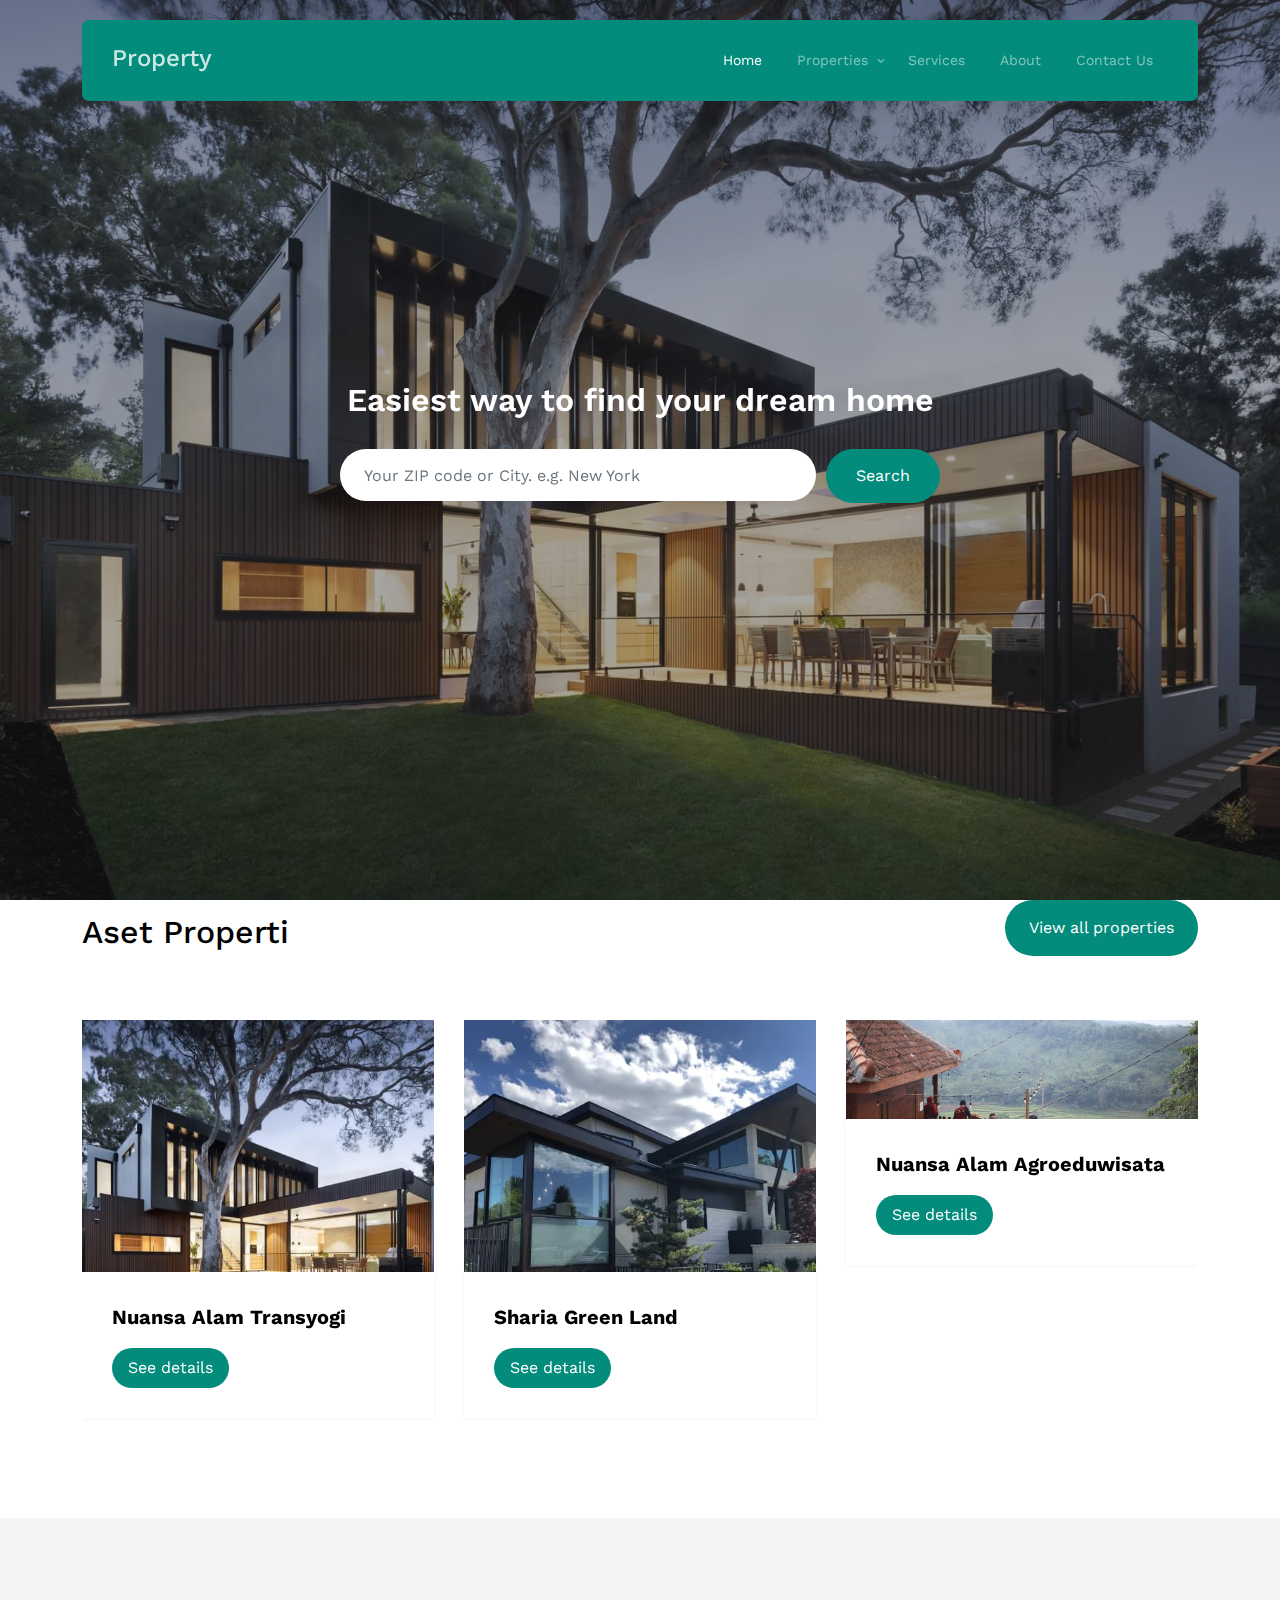
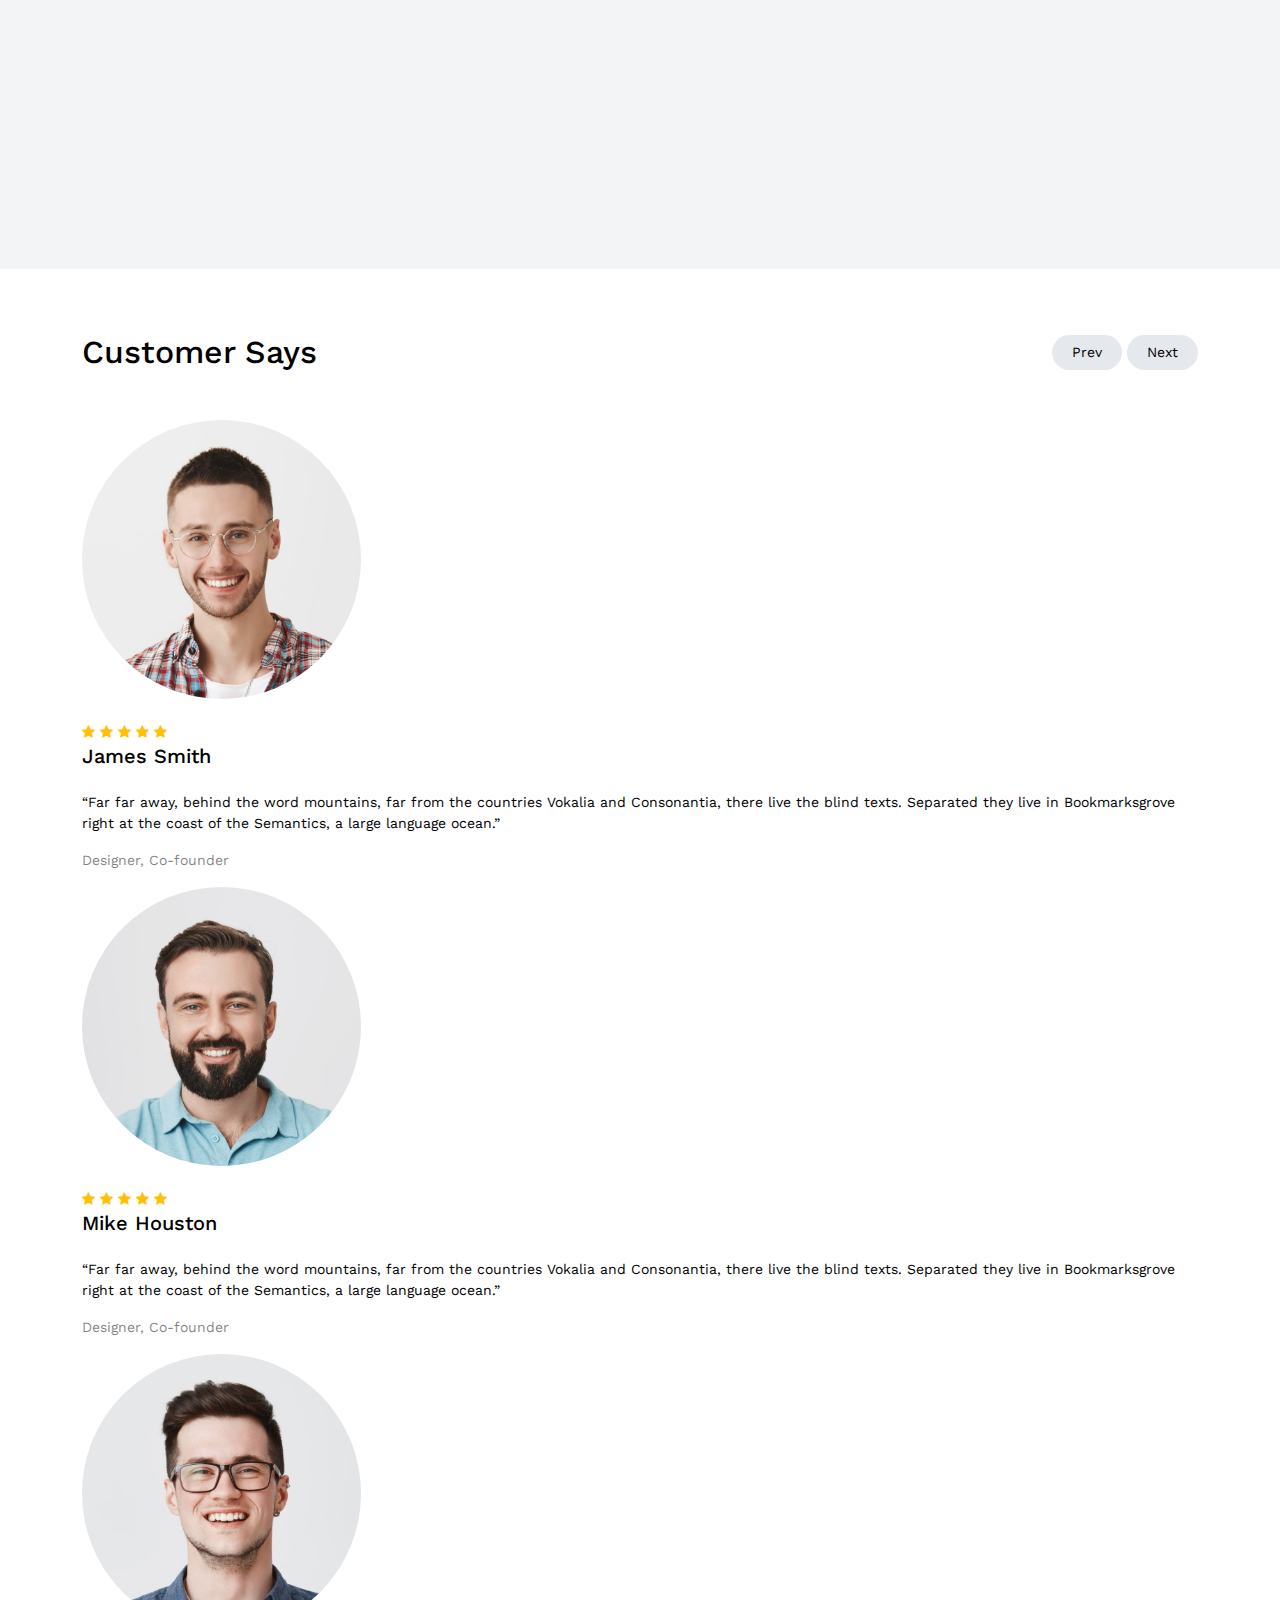
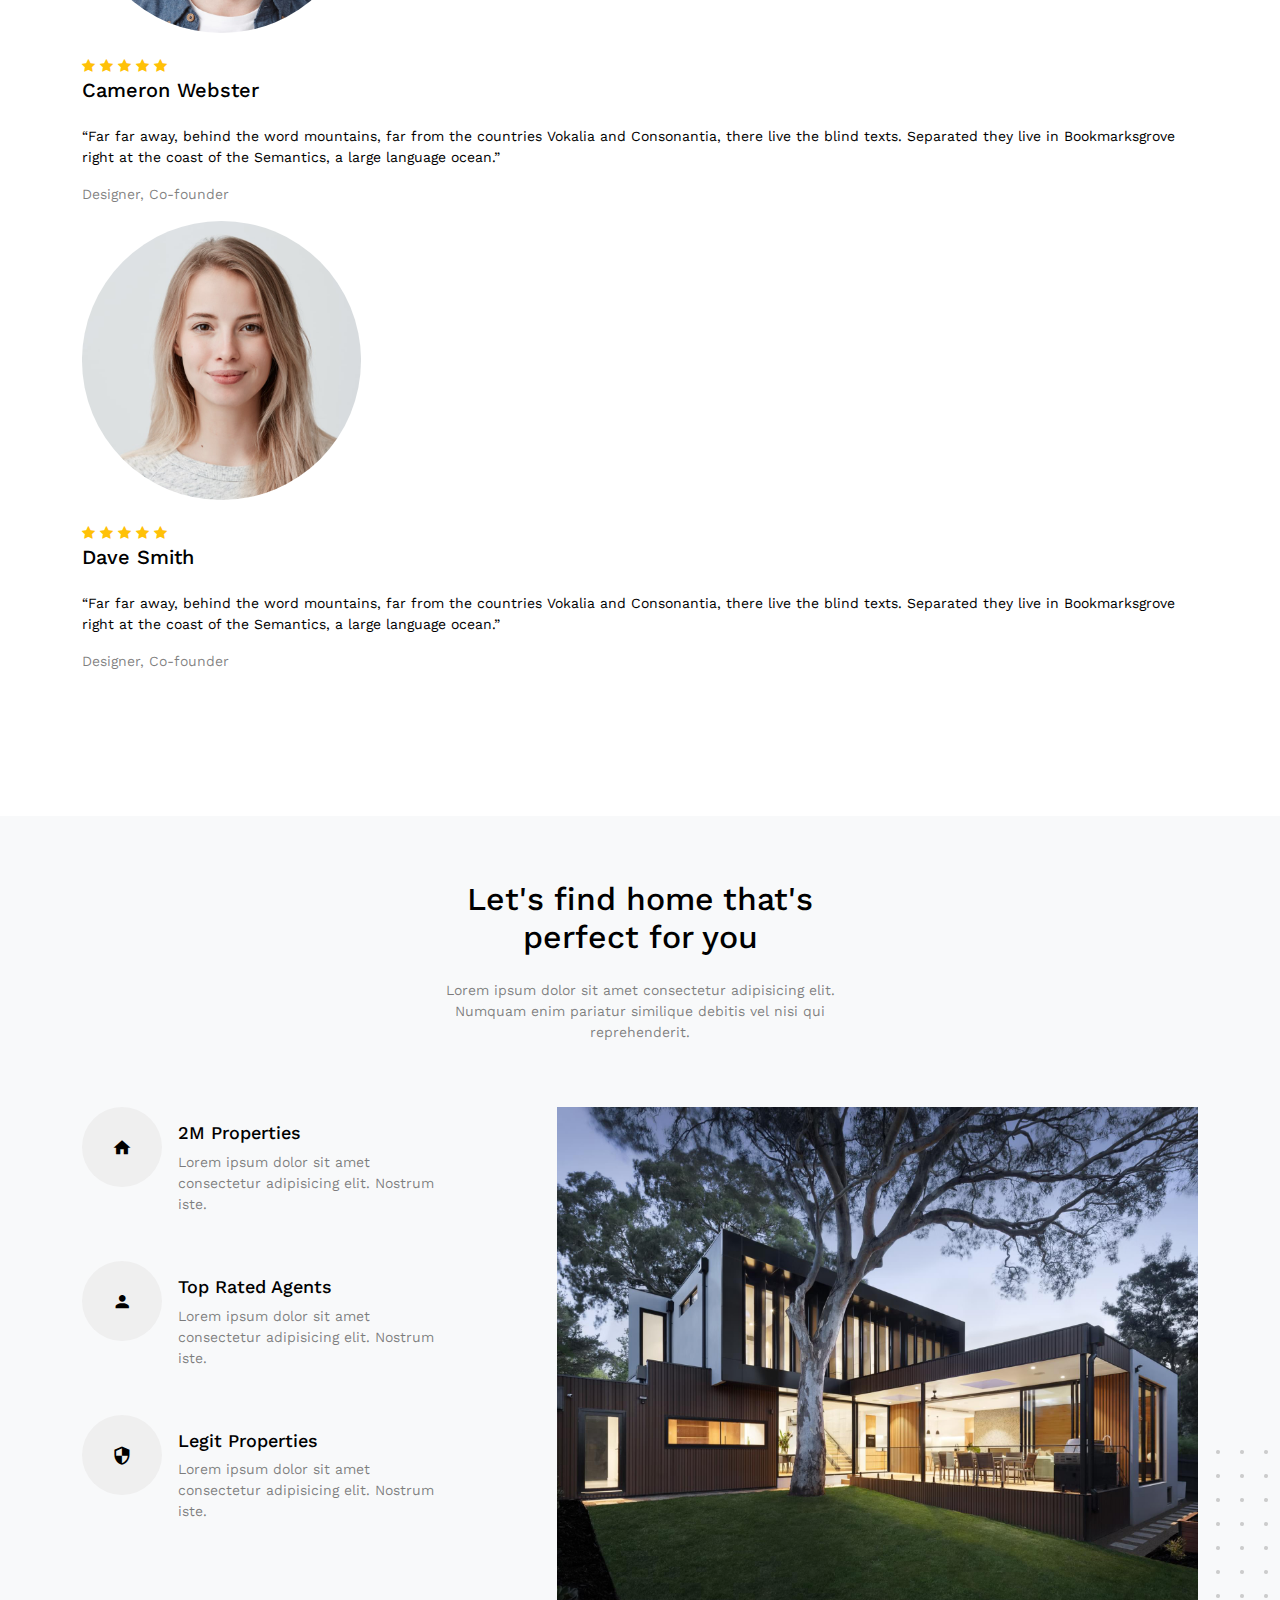
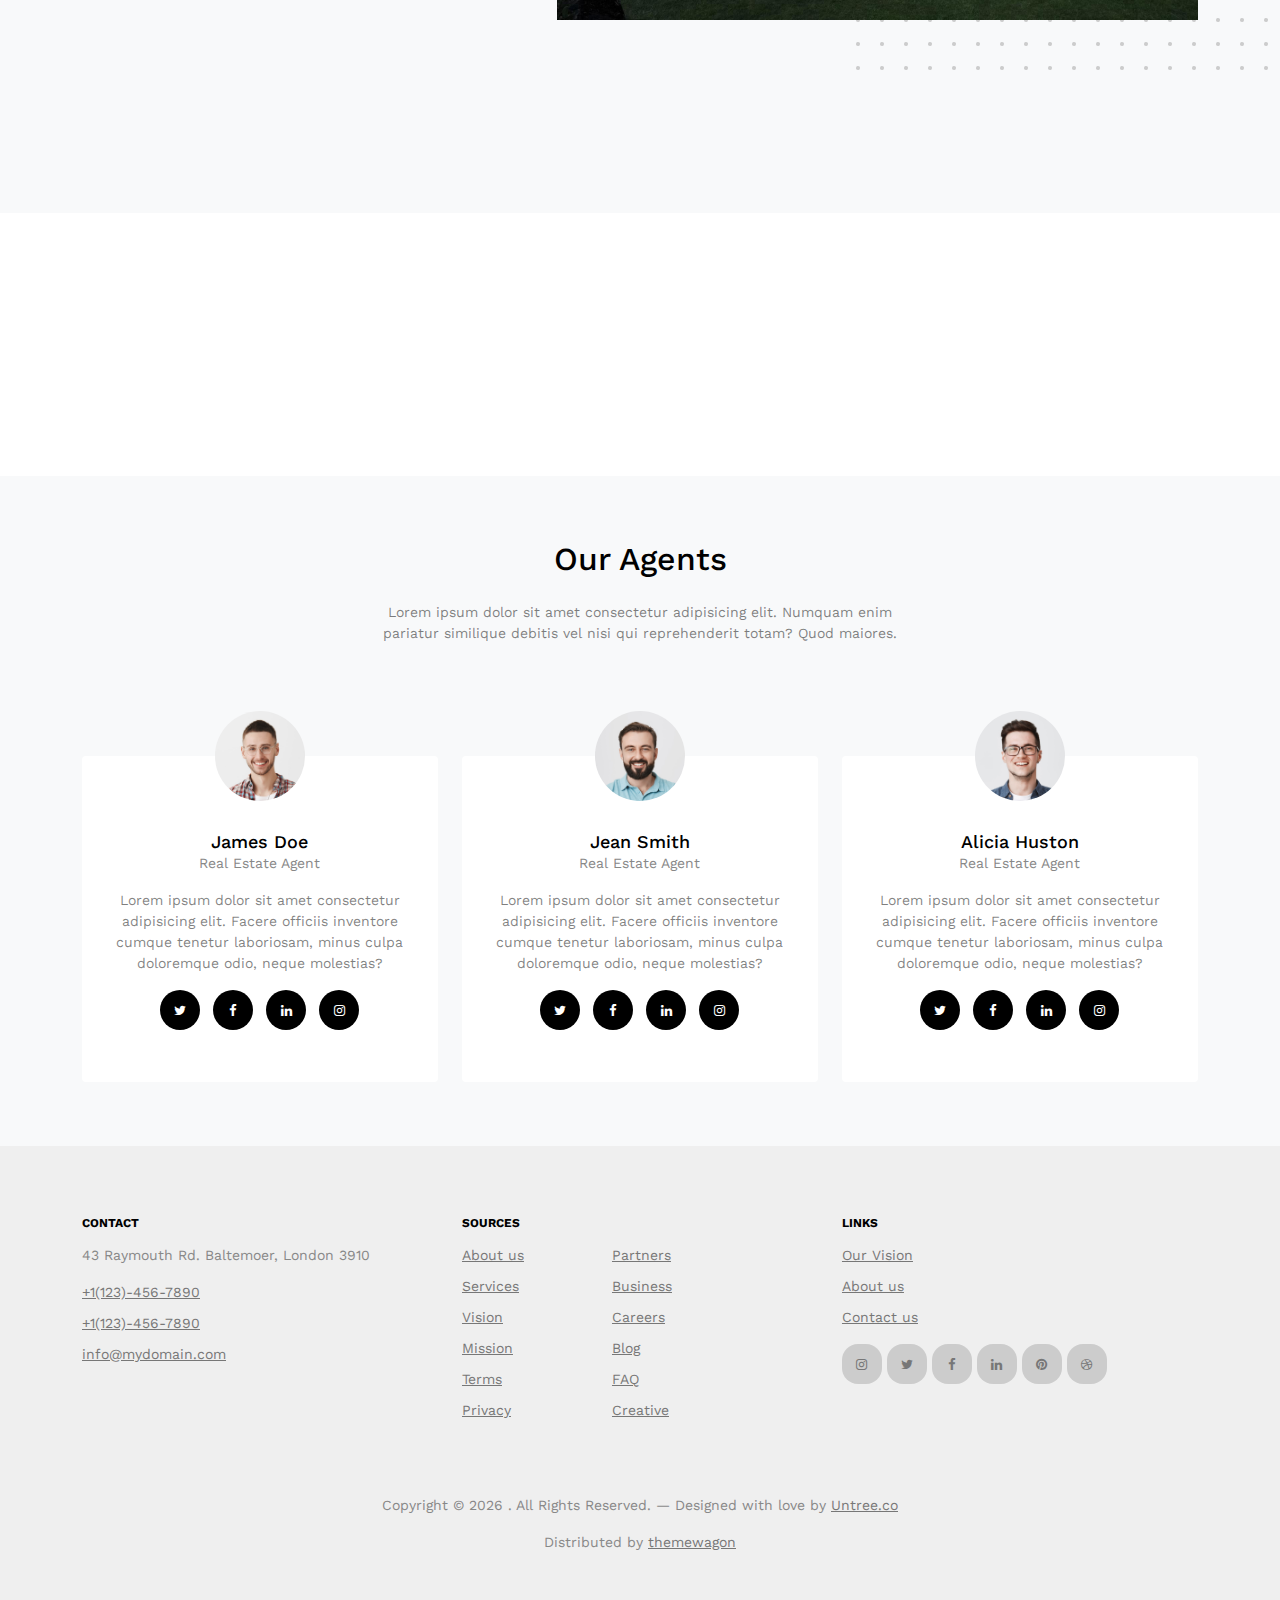
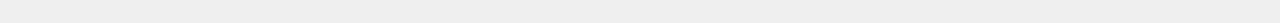
==== index.html @ cf12567d "initial commit" ====
<!-- /*
* Template Name: Property
* Template Author: Untree.co
* Template URI: https://untree.co/
* License: https://creativecommons.org/licenses/by/3.0/
*/ -->
<!DOCTYPE html>
<html lang="en">
  <head>
    <meta charset="utf-8" />
    <meta name="viewport" content="width=device-width, initial-scale=1" />
    <meta name="author" content="Untree.co" />
    <link rel="shortcut icon" href="favicon.png" />

    <meta name="description" content="" />
    <meta name="keywords" content="bootstrap, bootstrap5" />

    <link rel="preconnect" href="https://fonts.googleapis.com" />
    <link rel="preconnect" href="https://fonts.gstatic.com" crossorigin />
    <link
      href="https://fonts.googleapis.com/css2?family=Work+Sans:wght@400;500;600;700&display=swap"
      rel="stylesheet"
    />

    <link rel="stylesheet" href="fonts/icomoon/style.css" />
    <link rel="stylesheet" href="fonts/flaticon/font/flaticon.css" />

    <link rel="stylesheet" href="css/tiny-slider.css" />
    <link rel="stylesheet" href="css/aos.css" />
    <link rel="stylesheet" href="css/style.css" />

    <title>
      Property &mdash; Free Bootstrap 5 Website Template by Untree.co
    </title>
  </head>
  <body>
    <div class="site-mobile-menu site-navbar-target">
      <div class="site-mobile-menu-header">
        <div class="site-mobile-menu-close">
          <span class="icofont-close js-menu-toggle"></span>
        </div>
      </div>
      <div class="site-mobile-menu-body"></div>
    </div>

    <nav class="site-nav">
      <div class="container">
        <div class="menu-bg-wrap">
          <div class="site-navigation">
            <a href="index.html" class="logo m-0 float-start">Property</a>

            <ul
              class="js-clone-nav d-none d-lg-inline-block text-start site-menu float-end"
            >
              <li class="active"><a href="index.html">Home</a></li>
              <li class="has-children">
                <a href="properties.html">Properties</a>
                <ul class="dropdown">
                  <li><a href="#">Buy Property</a></li>
                  <li><a href="#">Sell Property</a></li>
                  <li class="has-children">
                    <a href="#">Dropdown</a>
                    <ul class="dropdown">
                      <li><a href="#">Sub Menu One</a></li>
                      <li><a href="#">Sub Menu Two</a></li>
                      <li><a href="#">Sub Menu Three</a></li>
                    </ul>
                  </li>
                </ul>
              </li>
              <li><a href="services.html">Services</a></li>
              <li><a href="about.html">About</a></li>
              <li><a href="contact.html">Contact Us</a></li>
            </ul>

            <a
              href="#"
              class="burger light me-auto float-end mt-1 site-menu-toggle js-menu-toggle d-inline-block d-lg-none"
              data-toggle="collapse"
              data-target="#main-navbar"
            >
              <span></span>
            </a>
          </div>
        </div>
      </div>
    </nav>

    <div class="hero">
      <div class="hero-slide">
        <div
          class="img overlay"
          style="background-image: url('images/hero_bg_3.jpg')"
        ></div>
        <div
          class="img overlay"
          style="background-image: url('images/hero_bg_2.jpg')"
        ></div>
        <div
          class="img overlay"
          style="background-image: url('images/hero_bg_1.jpg')"
        ></div>
      </div>

      <div class="container">
        <div class="row justify-content-center align-items-center">
          <div class="col-lg-9 text-center">
            <h1 class="heading" data-aos="fade-up">
              Easiest way to find your dream home
            </h1>
            <form
              action="#"
              class="narrow-w form-search d-flex align-items-stretch mb-3"
              data-aos="fade-up"
              data-aos-delay="200"
            >
              <input
                type="text"
                class="form-control px-4"
                placeholder="Your ZIP code or City. e.g. New York"
              />
              <button type="submit" class="btn btn-primary">Search</button>
            </form>
          </div>
        </div>
      </div>
    </div>

    <d<div class="section">
      <div class="container">
          <div class="row mb-5 align-items-center">
              <div class="col-lg-6">
                  <h2 class="font-weight-bold text-primary heading">Aset Properti</h2>
              </div>
              <div class="col-lg-6 text-lg-end">
                  <p>
                      <a href="#" target="_blank" class="btn btn-primary text-white py-3 px-4">View all properties</a>
                  </p>
              </div>
          </div>
          <div class="row">
              <div class="col-12">
                  <div class="property-slider-wrap">
                      <div class="property-slider">
                          <div class="property-item">
                              <a href="property-single.html" class="img">
                                  <img src="images/img_1.jpg" alt="Image" class="img-fluid property-img" />
                              </a>
                              <div class="property-content">
                                  <span class="city d-block mb-3">Nuansa Alam Transyogi</span>
                                  <a href="property-single.html" class="btn btn-primary py-2 px-3">See details</a>
                              </div>
                          </div>
                          <!-- .item -->
                          <div class="property-item">
                              <a href="property-single.html" class="img">
                                  <img src="images/img_2.jpg" alt="Image" class="img-fluid property-img" />
                              </a>
                              <div class="property-content">
                                  <span class="city d-block mb-3">Sharia Green Land</span>
                                  <a href="property-single.html" class="btn btn-primary py-2 px-3">See details</a>
                              </div>
                          </div>
                          <!-- .item -->
                          <div class="property-item">
                              <a href="property-single.html" class="img">
                                  <img src="images/dashboard/nuansa-alam.jpg" alt="Image" class="img-fluid property-img" />
                              </a>
                              <div class="property-content">
                                  <span class="city d-block mb-3">Nuansa Alam Agroeduwisata</span>
                                  <a href="property-single.html" class="btn btn-primary py-2 px-3">See details</a>
                              </div>
                          </div>
                          <!-- .item -->
                          <!-- <div id="property-nav" class="controls" tabindex="0" aria-label="Carousel Navigation">
                              <span class="prev" data-controls="prev" aria-controls="property" tabindex="-1">Prev</span>
                              <span class="next" data-controls="next" aria-controls="property" tabindex="-1">Next</span>
                          </div> -->
                      </div>
                  </div>
              </div>
          </div>
      </div>
  </div>

    <section class="features-1">
      <div class="container">
        <div class="row">
          <div class="col-6 col-lg-3" data-aos="fade-up" data-aos-delay="300">
            <div class="box-feature">
              <span class="flaticon-house"></span>
              <h3 class="mb-3">Our Properties</h3>
              <p>
                Lorem ipsum dolor sit amet, consectetur adipisicing elit.
                Voluptates, accusamus.
              </p>
              <p><a href="#" class="learn-more">Learn More</a></p>
            </div>
          </div>
          <div class="col-6 col-lg-3" data-aos="fade-up" data-aos-delay="500">
            <div class="box-feature">
              <span class="flaticon-building"></span>
              <h3 class="mb-3">Property for Sale</h3>
              <p>
                Lorem ipsum dolor sit amet, consectetur adipisicing elit.
                Voluptates, accusamus.
              </p>
              <p><a href="#" class="learn-more">Learn More</a></p>
            </div>
          </div>
          <div class="col-6 col-lg-3" data-aos="fade-up" data-aos-delay="400">
            <div class="box-feature">
              <span class="flaticon-house-3"></span>
              <h3 class="mb-3">Real Estate Agent</h3>
              <p>
                Lorem ipsum dolor sit amet, consectetur adipisicing elit.
                Voluptates, accusamus.
              </p>
              <p><a href="#" class="learn-more">Learn More</a></p>
            </div>
          </div>
          <div class="col-6 col-lg-3" data-aos="fade-up" data-aos-delay="600">
            <div class="box-feature">
              <span class="flaticon-house-1"></span>
              <h3 class="mb-3">House for Sale</h3>
              <p>
                Lorem ipsum dolor sit amet, consectetur adipisicing elit.
                Voluptates, accusamus.
              </p>
              <p><a href="#" class="learn-more">Learn More</a></p>
            </div>
          </div>
        </div>
      </div>
    </section>

    <div class="section sec-testimonials">
      <div class="container">
        <div class="row mb-5 align-items-center">
          <div class="col-md-6">
            <h2 class="font-weight-bold heading text-primary mb-4 mb-md-0">
              Customer Says
            </h2>
          </div>
          <div class="col-md-6 text-md-end">
            <div id="testimonial-nav">
              <span class="prev" data-controls="prev">Prev</span>

              <span class="next" data-controls="next">Next</span>
            </div>
          </div>
        </div>

        <div class="row">
          <div class="col-lg-4"></div>
        </div>
        <div class="testimonial-slider-wrap">
          <div class="testimonial-slider">
            <div class="item">
              <div class="testimonial">
                <img
                  src="images/person_1-min.jpg"
                  alt="Image"
                  class="img-fluid rounded-circle w-25 mb-4"
                />
                <div class="rate">
                  <span class="icon-star text-warning"></span>
                  <span class="icon-star text-warning"></span>
                  <span class="icon-star text-warning"></span>
                  <span class="icon-star text-warning"></span>
                  <span class="icon-star text-warning"></span>
                </div>
                <h3 class="h5 text-primary mb-4">James Smith</h3>
                <blockquote>
                  <p>
                    &ldquo;Far far away, behind the word mountains, far from the
                    countries Vokalia and Consonantia, there live the blind
                    texts. Separated they live in Bookmarksgrove right at the
                    coast of the Semantics, a large language ocean.&rdquo;
                  </p>
                </blockquote>
                <p class="text-black-50">Designer, Co-founder</p>
              </div>
            </div>

            <div class="item">
              <div class="testimonial">
                <img
                  src="images/person_2-min.jpg"
                  alt="Image"
                  class="img-fluid rounded-circle w-25 mb-4"
                />
                <div class="rate">
                  <span class="icon-star text-warning"></span>
                  <span class="icon-star text-warning"></span>
                  <span class="icon-star text-warning"></span>
                  <span class="icon-star text-warning"></span>
                  <span class="icon-star text-warning"></span>
                </div>
                <h3 class="h5 text-primary mb-4">Mike Houston</h3>
                <blockquote>
                  <p>
                    &ldquo;Far far away, behind the word mountains, far from the
                    countries Vokalia and Consonantia, there live the blind
                    texts. Separated they live in Bookmarksgrove right at the
                    coast of the Semantics, a large language ocean.&rdquo;
                  </p>
                </blockquote>
                <p class="text-black-50">Designer, Co-founder</p>
              </div>
            </div>

            <div class="item">
              <div class="testimonial">
                <img
                  src="images/person_3-min.jpg"
                  alt="Image"
                  class="img-fluid rounded-circle w-25 mb-4"
                />
                <div class="rate">
                  <span class="icon-star text-warning"></span>
                  <span class="icon-star text-warning"></span>
                  <span class="icon-star text-warning"></span>
                  <span class="icon-star text-warning"></span>
                  <span class="icon-star text-warning"></span>
                </div>
                <h3 class="h5 text-primary mb-4">Cameron Webster</h3>
                <blockquote>
                  <p>
                    &ldquo;Far far away, behind the word mountains, far from the
                    countries Vokalia and Consonantia, there live the blind
                    texts. Separated they live in Bookmarksgrove right at the
                    coast of the Semantics, a large language ocean.&rdquo;
                  </p>
                </blockquote>
                <p class="text-black-50">Designer, Co-founder</p>
              </div>
            </div>

            <div class="item">
              <div class="testimonial">
                <img
                  src="images/person_4-min.jpg"
                  alt="Image"
                  class="img-fluid rounded-circle w-25 mb-4"
                />
                <div class="rate">
                  <span class="icon-star text-warning"></span>
                  <span class="icon-star text-warning"></span>
                  <span class="icon-star text-warning"></span>
                  <span class="icon-star text-warning"></span>
                  <span class="icon-star text-warning"></span>
                </div>
                <h3 class="h5 text-primary mb-4">Dave Smith</h3>
                <blockquote>
                  <p>
                    &ldquo;Far far away, behind the word mountains, far from the
                    countries Vokalia and Consonantia, there live the blind
                    texts. Separated they live in Bookmarksgrove right at the
                    coast of the Semantics, a large language ocean.&rdquo;
                  </p>
                </blockquote>
                <p class="text-black-50">Designer, Co-founder</p>
              </div>
            </div>
          </div>
        </div>
      </div>
    </div>

    <div class="section section-4 bg-light">
      <div class="container">
        <div class="row justify-content-center text-center mb-5">
          <div class="col-lg-5">
            <h2 class="font-weight-bold heading text-primary mb-4">
              Let's find home that's perfect for you
            </h2>
            <p class="text-black-50">
              Lorem ipsum dolor sit amet consectetur adipisicing elit. Numquam
              enim pariatur similique debitis vel nisi qui reprehenderit.
            </p>
          </div>
        </div>
        <div class="row justify-content-between mb-5">
          <div class="col-lg-7 mb-5 mb-lg-0 order-lg-2">
            <div class="img-about dots">
              <img src="images/hero_bg_3.jpg" alt="Image" class="img-fluid" />
            </div>
          </div>
          <div class="col-lg-4">
            <div class="d-flex feature-h">
              <span class="wrap-icon me-3">
                <span class="icon-home2"></span>
              </span>
              <div class="feature-text">
                <h3 class="heading">2M Properties</h3>
                <p class="text-black-50">
                  Lorem ipsum dolor sit amet consectetur adipisicing elit.
                  Nostrum iste.
                </p>
              </div>
            </div>

            <div class="d-flex feature-h">
              <span class="wrap-icon me-3">
                <span class="icon-person"></span>
              </span>
              <div class="feature-text">
                <h3 class="heading">Top Rated Agents</h3>
                <p class="text-black-50">
                  Lorem ipsum dolor sit amet consectetur adipisicing elit.
                  Nostrum iste.
                </p>
              </div>
            </div>

            <div class="d-flex feature-h">
              <span class="wrap-icon me-3">
                <span class="icon-security"></span>
              </span>
              <div class="feature-text">
                <h3 class="heading">Legit Properties</h3>
                <p class="text-black-50">
                  Lorem ipsum dolor sit amet consectetur adipisicing elit.
                  Nostrum iste.
                </p>
              </div>
            </div>
          </div>
        </div>
        <div class="row section-counter mt-5">
          <div
            class="col-6 col-sm-6 col-md-6 col-lg-3"
            data-aos="fade-up"
            data-aos-delay="300"
          >
            <div class="counter-wrap mb-5 mb-lg-0">
              <span class="number"
                ><span class="countup text-primary">3298</span></span
              >
              <span class="caption text-black-50"># of Buy Properties</span>
            </div>
          </div>
          <div
            class="col-6 col-sm-6 col-md-6 col-lg-3"
            data-aos="fade-up"
            data-aos-delay="400"
          >
            <div class="counter-wrap mb-5 mb-lg-0">
              <span class="number"
                ><span class="countup text-primary">2181</span></span
              >
              <span class="caption text-black-50"># of Sell Properties</span>
            </div>
          </div>
          <div
            class="col-6 col-sm-6 col-md-6 col-lg-3"
            data-aos="fade-up"
            data-aos-delay="500"
          >
            <div class="counter-wrap mb-5 mb-lg-0">
              <span class="number"
                ><span class="countup text-primary">9316</span></span
              >
              <span class="caption text-black-50"># of All Properties</span>
            </div>
          </div>
          <div
            class="col-6 col-sm-6 col-md-6 col-lg-3"
            data-aos="fade-up"
            data-aos-delay="600"
          >
            <div class="counter-wrap mb-5 mb-lg-0">
              <span class="number"
                ><span class="countup text-primary">7191</span></span
              >
              <span class="caption text-black-50"># of Agents</span>
            </div>
          </div>
        </div>
      </div>
    </div>

    <div class="section">
      <div class="row justify-content-center footer-cta" data-aos="fade-up">
        <div class="col-lg-7 mx-auto text-center">
          <h2 class="mb-4">Be a part of our growing real state agents</h2>
          <p>
            <a
              href="#"
              target="_blank"
              class="btn btn-primary text-white py-3 px-4"
              >Apply for Real Estate agent</a
            >
          </p>
        </div>
        <!-- /.col-lg-7 -->
      </div>
      <!-- /.row -->
    </div>

    <div class="section section-5 bg-light">
      <div class="container">
        <div class="row justify-content-center text-center mb-5">
          <div class="col-lg-6 mb-5">
            <h2 class="font-weight-bold heading text-primary mb-4">
              Our Agents
            </h2>
            <p class="text-black-50">
              Lorem ipsum dolor sit amet consectetur adipisicing elit. Numquam
              enim pariatur similique debitis vel nisi qui reprehenderit totam?
              Quod maiores.
            </p>
          </div>
        </div>
        <div class="row">
          <div class="col-sm-6 col-md-6 col-lg-4 mb-5 mb-lg-0">
            <div class="h-100 person">
              <img
                src="images/person_1-min.jpg"
                alt="Image"
                class="img-fluid"
              />

              <div class="person-contents">
                <h2 class="mb-0"><a href="#">James Doe</a></h2>
                <span class="meta d-block mb-3">Real Estate Agent</span>
                <p>
                  Lorem ipsum dolor sit amet consectetur adipisicing elit.
                  Facere officiis inventore cumque tenetur laboriosam, minus
                  culpa doloremque odio, neque molestias?
                </p>

                <ul class="social list-unstyled list-inline dark-hover">
                  <li class="list-inline-item">
                    <a href="#"><span class="icon-twitter"></span></a>
                  </li>
                  <li class="list-inline-item">
                    <a href="#"><span class="icon-facebook"></span></a>
                  </li>
                  <li class="list-inline-item">
                    <a href="#"><span class="icon-linkedin"></span></a>
                  </li>
                  <li class="list-inline-item">
                    <a href="#"><span class="icon-instagram"></span></a>
                  </li>
                </ul>
              </div>
            </div>
          </div>
          <div class="col-sm-6 col-md-6 col-lg-4 mb-5 mb-lg-0">
            <div class="h-100 person">
              <img
                src="images/person_2-min.jpg"
                alt="Image"
                class="img-fluid"
              />

              <div class="person-contents">
                <h2 class="mb-0"><a href="#">Jean Smith</a></h2>
                <span class="meta d-block mb-3">Real Estate Agent</span>
                <p>
                  Lorem ipsum dolor sit amet consectetur adipisicing elit.
                  Facere officiis inventore cumque tenetur laboriosam, minus
                  culpa doloremque odio, neque molestias?
                </p>

                <ul class="social list-unstyled list-inline dark-hover">
                  <li class="list-inline-item">
                    <a href="#"><span class="icon-twitter"></span></a>
                  </li>
                  <li class="list-inline-item">
                    <a href="#"><span class="icon-facebook"></span></a>
                  </li>
                  <li class="list-inline-item">
                    <a href="#"><span class="icon-linkedin"></span></a>
                  </li>
                  <li class="list-inline-item">
                    <a href="#"><span class="icon-instagram"></span></a>
                  </li>
                </ul>
              </div>
            </div>
          </div>
          <div class="col-sm-6 col-md-6 col-lg-4 mb-5 mb-lg-0">
            <div class="h-100 person">
              <img
                src="images/person_3-min.jpg"
                alt="Image"
                class="img-fluid"
              />

              <div class="person-contents">
                <h2 class="mb-0"><a href="#">Alicia Huston</a></h2>
                <span class="meta d-block mb-3">Real Estate Agent</span>
                <p>
                  Lorem ipsum dolor sit amet consectetur adipisicing elit.
                  Facere officiis inventore cumque tenetur laboriosam, minus
                  culpa doloremque odio, neque molestias?
                </p>

                <ul class="social list-unstyled list-inline dark-hover">
                  <li class="list-inline-item">
                    <a href="#"><span class="icon-twitter"></span></a>
                  </li>
                  <li class="list-inline-item">
                    <a href="#"><span class="icon-facebook"></span></a>
                  </li>
                  <li class="list-inline-item">
                    <a href="#"><span class="icon-linkedin"></span></a>
                  </li>
                  <li class="list-inline-item">
                    <a href="#"><span class="icon-instagram"></span></a>
                  </li>
                </ul>
              </div>
            </div>
          </div>
        </div>
      </div>
    </div>

    <div class="site-footer">
      <div class="container">
        <div class="row">
          <div class="col-lg-4">
            <div class="widget">
              <h3>Contact</h3>
              <address>43 Raymouth Rd. Baltemoer, London 3910</address>
              <ul class="list-unstyled links">
                <li><a href="tel://11234567890">+1(123)-456-7890</a></li>
                <li><a href="tel://11234567890">+1(123)-456-7890</a></li>
                <li>
                  <a href="mailto:info@mydomain.com">info@mydomain.com</a>
                </li>
              </ul>
            </div>
            <!-- /.widget -->
          </div>
          <!-- /.col-lg-4 -->
          <div class="col-lg-4">
            <div class="widget">
              <h3>Sources</h3>
              <ul class="list-unstyled float-start links">
                <li><a href="#">About us</a></li>
                <li><a href="#">Services</a></li>
                <li><a href="#">Vision</a></li>
                <li><a href="#">Mission</a></li>
                <li><a href="#">Terms</a></li>
                <li><a href="#">Privacy</a></li>
              </ul>
              <ul class="list-unstyled float-start links">
                <li><a href="#">Partners</a></li>
                <li><a href="#">Business</a></li>
                <li><a href="#">Careers</a></li>
                <li><a href="#">Blog</a></li>
                <li><a href="#">FAQ</a></li>
                <li><a href="#">Creative</a></li>
              </ul>
            </div>
            <!-- /.widget -->
          </div>
          <!-- /.col-lg-4 -->
          <div class="col-lg-4">
            <div class="widget">
              <h3>Links</h3>
              <ul class="list-unstyled links">
                <li><a href="#">Our Vision</a></li>
                <li><a href="#">About us</a></li>
                <li><a href="#">Contact us</a></li>
              </ul>

              <ul class="list-unstyled social">
                <li>
                  <a href="#"><span class="icon-instagram"></span></a>
                </li>
                <li>
                  <a href="#"><span class="icon-twitter"></span></a>
                </li>
                <li>
                  <a href="#"><span class="icon-facebook"></span></a>
                </li>
                <li>
                  <a href="#"><span class="icon-linkedin"></span></a>
                </li>
                <li>
                  <a href="#"><span class="icon-pinterest"></span></a>
                </li>
                <li>
                  <a href="#"><span class="icon-dribbble"></span></a>
                </li>
              </ul>
            </div>
            <!-- /.widget -->
          </div>
          <!-- /.col-lg-4 -->
        </div>
        <!-- /.row -->

        <div class="row mt-5">
          <div class="col-12 text-center">
            <!-- 
              **==========
              NOTE: 
              Please don't remove this copyright link unless you buy the license here https://untree.co/license/  
              **==========
            -->

            <p>
              Copyright &copy;
              <script>
                document.write(new Date().getFullYear());
              </script>
              . All Rights Reserved. &mdash; Designed with love by
              <a href="https://untree.co">Untree.co</a>
              <!-- License information: https://untree.co/license/ -->
            </p>
            <div>
              Distributed by
              <a href="https://themewagon.com/" target="_blank">themewagon</a>
            </div>
          </div>
        </div>
      </div>
      <!-- /.container -->
    </div>
    <!-- /.site-footer -->

    <!-- Preloader -->
    <div id="overlayer"></div>
    <div class="loader">
      <div class="spinner-border" role="status">
        <span class="visually-hidden">Loading...</span>
      </div>
    </div>

    <script src="js/bootstrap.bundle.min.js"></script>
    <script src="js/tiny-slider.js"></script>
    <script src="js/aos.js"></script>
    <script src="js/navbar.js"></script>
    <script src="js/counter.js"></script>
    <script src="js/custom.js"></script>
  </body>
</html>
---- fonts/icomoon/style.css ----
@font-face {
  font-family: 'icomoon';
  src:  url('fonts/icomoon.eot?10si43');
  src:  url('fonts/icomoon.eot?10si43#iefix') format('embedded-opentype'),
    url('fonts/icomoon.ttf?10si43') format('truetype'),
    url('fonts/icomoon.woff?10si43') format('woff'),
    url('fonts/icomoon.svg?10si43#icomoon') format('svg');
  font-weight: normal;
  font-style: normal;
}

[class^="icon-"], [class*=" icon-"] {
  /* use !important to prevent issues with browser extensions that change fonts */
  font-family: 'icomoon' !important;
  speak: none;
  font-style: normal;
  font-weight: normal;
  font-variant: normal;
  text-transform: none;
  line-height: 1;

  /* Better Font Rendering =========== */
  -webkit-font-smoothing: antialiased;
  -moz-osx-font-smoothing: grayscale;
}

.icon-asterisk:before {
  content: "\f069";
}
.icon-plus:before {
  content: "\f067";
}
.icon-question:before {
  content: "\f128";
}
.icon-minus:before {
  content: "\f068";
}
.icon-glass:before {
  content: "\f000";
}
.icon-music:before {
  content: "\f001";
}
.icon-search:before {
  content: "\f002";
}
.icon-envelope-o:before {
  content: "\f003";
}
.icon-heart:before {
  content: "\f004";
}
.icon-star:before {
  content: "\f005";
}
.icon-star-o:before {
  content: "\f006";
}
.icon-user:before {
  content: "\f007";
}
.icon-film:before {
  content: "\f008";
}
.icon-th-large:before {
  content: "\f009";
}
.icon-th:before {
  content: "\f00a";
}
.icon-th-list:before {
  content: "\f00b";
}
.icon-check:before {
  content: "\f00c";
}
.icon-close:before {
  content: "\f00d";
}
.icon-remove:before {
  content: "\f00d";
}
.icon-times:before {
  content: "\f00d";
}
.icon-search-plus:before {
  content: "\f00e";
}
.icon-search-minus:before {
  content: "\f010";
}
.icon-power-off:before {
  content: "\f011";
}
.icon-signal:before {
  content: "\f012";
}
.icon-cog:before {
  content: "\f013";
}
.icon-gear:before {
  content: "\f013";
}
.icon-trash-o:before {
  content: "\f014";
}
.icon-home:before {
  content: "\f015";
}
.icon-file-o:before {
  content: "\f016";
}
.icon-clock-o:before {
  content: "\f017";
}
.icon-road:before {
  content: "\f018";
}
.icon-download:before {
  content: "\f019";
}
.icon-arrow-circle-o-down:before {
  content: "\f01a";
}
.icon-arrow-circle-o-up:before {
  content: "\f01b";
}
.icon-inbox:before {
  content: "\f01c";
}
.icon-play-circle-o:before {
  content: "\f01d";
}
.icon-repeat:before {
  content: "\f01e";
}
.icon-rotate-right:before {
  content: "\f01e";
}
.icon-refresh:before {
  content: "\f021";
}
.icon-list-alt:before {
  content: "\f022";
}
.icon-lock:before {
  content: "\f023";
}
.icon-flag:before {
  content: "\f024";
}
.icon-headphones:before {
  content: "\f025";
}
.icon-volume-off:before {
  content: "\f026";
}
.icon-volume-down:before {
  content: "\f027";
}
.icon-volume-up:before {
  content: "\f028";
}
.icon-qrcode:before {
  content: "\f029";
}
.icon-barcode:before {
  content: "\f02a";
}
.icon-tag:before {
  content: "\f02b";
}
.icon-tags:before {
  content: "\f02c";
}
.icon-book:before {
  content: "\f02d";
}
.icon-bookmark:before {
  content: "\f02e";
}
.icon-print:before {
  content: "\f02f";
}
.icon-camera:before {
  content: "\f030";
}
.icon-font:before {
  content: "\f031";
}
.icon-bold:before {
  content: "\f032";
}
.icon-italic:before {
  content: "\f033";
}
.icon-text-height:before {
  content: "\f034";
}
.icon-text-width:before {
  content: "\f035";
}
.icon-align-left:before {
  content: "\f036";
}
.icon-align-center:before {
  content: "\f037";
}
.icon-align-right:before {
  content: "\f038";
}
.icon-align-justify:before {
  content: "\f039";
}
.icon-list:before {
  content: "\f03a";
}
.icon-dedent:before {
  content: "\f03b";
}
.icon-outdent:before {
  content: "\f03b";
}
.icon-indent:before {
  content: "\f03c";
}
.icon-video-camera:before {
  content: "\f03d";
}
.icon-image:before {
  content: "\f03e";
}
.icon-photo:before {
  content: "\f03e";
}
.icon-picture-o:before {
  content: "\f03e";
}
.icon-pencil:before {
  content: "\f040";
}
.icon-map-marker:before {
  content: "\f041";
}
.icon-adjust:before {
  content: "\f042";
}
.icon-tint:before {
  content: "\f043";
}
.icon-edit:before {
  content: "\f044";
}
.icon-pencil-square-o:before {
  content: "\f044";
}
.icon-share-square-o:before {
  content: "\f045";
}
.icon-check-square-o:before {
  content: "\f046";
}
.icon-arrows:before {
  content: "\f047";
}
.icon-step-backward:before {
  content: "\f048";
}
.icon-fast-backward:before {
  content: "\f049";
}
.icon-backward:before {
  content: "\f04a";
}
.icon-play:before {
  content: "\f04b";
}
.icon-pause:before {
  content: "\f04c";
}
.icon-stop:before {
  content: "\f04d";
}
.icon-forward:before {
  content: "\f04e";
}
.icon-fast-forward:before {
  content: "\f050";
}
.icon-step-forward:before {
  content: "\f051";
}
.icon-eject:before {
  content: "\f052";
}
.icon-chevron-left:before {
  content: "\f053";
}
.icon-chevron-right:before {
  content: "\f054";
}
.icon-plus-circle:before {
  content: "\f055";
}
.icon-minus-circle:before {
  content: "\f056";
}
.icon-times-circle:before {
  content: "\f057";
}
.icon-check-circle:before {
  content: "\f058";
}
.icon-question-circle:before {
  content: "\f059";
}
.icon-info-circle:before {
  content: "\f05a";
}
.icon-crosshairs:before {
  content: "\f05b";
}
.icon-times-circle-o:before {
  content: "\f05c";
}
.icon-check-circle-o:before {
  content: "\f05d";
}
.icon-ban:before {
  content: "\f05e";
}
.icon-arrow-left:before {
  content: "\f060";
}
.icon-arrow-right:before {
  content: "\f061";
}
.icon-arrow-up:before {
  content: "\f062";
}
.icon-arrow-down:before {
  content: "\f063";
}
.icon-mail-forward:before {
  content: "\f064";
}
.icon-share:before {
  content: "\f064";
}
.icon-expand:before {
  content: "\f065";
}
.icon-compress:before {
  content: "\f066";
}
.icon-exclamation-circle:before {
  content: "\f06a";
}
.icon-gift:before {
  content: "\f06b";
}
.icon-leaf:before {
  content: "\f06c";
}
.icon-fire:before {
  content: "\f06d";
}
.icon-eye:before {
  content: "\f06e";
}
.icon-eye-slash:before {
  content: "\f070";
}
.icon-exclamation-triangle:before {
  content: "\f071";
}
.icon-warning:before {
  content: "\f071";
}
.icon-plane:before {
  content: "\f072";
}
.icon-calendar:before {
  content: "\f073";
}
.icon-random:before {
  content: "\f074";
}
.icon-comment:before {
  content: "\f075";
}
.icon-magnet:before {
  content: "\f076";
}
.icon-chevron-up:before {
  content: "\f077";
}
.icon-chevron-down:before {
  content: "\f078";
}
.icon-retweet:before {
  content: "\f079";
}
.icon-shopping-cart:before {
  content: "\f07a";
}
.icon-folder:before {
  content: "\f07b";
}
.icon-folder-open:before {
  content: "\f07c";
}
.icon-arrows-v:before {
  content: "\f07d";
}
.icon-arrows-h:before {
  content: "\f07e";
}
.icon-bar-chart:before {
  content: "\f080";
}
.icon-bar-chart-o:before {
  content: "\f080";
}
.icon-twitter-square:before {
  content: "\f081";
}
.icon-facebook-square:before {
  content: "\f082";
}
.icon-camera-retro:before {
  content: "\f083";
}
.icon-key:before {
  content: "\f084";
}
.icon-cogs:before {
  content: "\f085";
}
.icon-gears:before {
  content: "\f085";
}
.icon-comments:before {
  content: "\f086";
}
.icon-thumbs-o-up:before {
  content: "\f087";
}
.icon-thumbs-o-down:before {
  content: "\f088";
}
.icon-star-half:before {
  content: "\f089";
}
.icon-heart-o:before {
  content: "\f08a";
}
.icon-sign-out:before {
  content: "\f08b";
}
.icon-linkedin-square:before {
  content: "\f08c";
}
.icon-thumb-tack:before {
  content: "\f08d";
}
.icon-external-link:before {
  content: "\f08e";
}
.icon-sign-in:before {
  content: "\f090";
}
.icon-trophy:before {
  content: "\f091";
}
.icon-github-square:before {
  content: "\f092";
}
.icon-upload:before {
  content: "\f093";
}
.icon-lemon-o:before {
  content: "\f094";
}
.icon-phone:before {
  content: "\f095";
}
.icon-square-o:before {
  content: "\f096";
}
.icon-bookmark-o:before {
  content: "\f097";
}
.icon-phone-square:before {
  content: "\f098";
}
.icon-twitter:before {
  content: "\f099";
}
.icon-facebook:before {
  content: "\f09a";
}
.icon-facebook-f:before {
  content: "\f09a";
}
.icon-github:before {
  content: "\f09b";
}
.icon-unlock:before {
  content: "\f09c";
}
.icon-credit-card:before {
  content: "\f09d";
}
.icon-feed:before {
  content: "\f09e";
}
.icon-rss:before {
  content: "\f09e";
}
.icon-hdd-o:before {
  content: "\f0a0";
}
.icon-bullhorn:before {
  content: "\f0a1";
}
.icon-bell-o:before {
  content: "\f0a2";
}
.icon-certificate:before {
  content: "\f0a3";
}
.icon-hand-o-right:before {
  content: "\f0a4";
}
.icon-hand-o-left:before {
  content: "\f0a5";
}
.icon-hand-o-up:before {
  content: "\f0a6";
}
.icon-hand-o-down:before {
  content: "\f0a7";
}
.icon-arrow-circle-left:before {
  content: "\f0a8";
}
.icon-arrow-circle-right:before {
  content: "\f0a9";
}
.icon-arrow-circle-up:before {
  content: "\f0aa";
}
.icon-arrow-circle-down:before {
  content: "\f0ab";
}
.icon-globe:before {
  content: "\f0ac";
}
.icon-wrench:before {
  content: "\f0ad";
}
.icon-tasks:before {
  content: "\f0ae";
}
.icon-filter:before {
  content: "\f0b0";
}
.icon-briefcase:before {
  content: "\f0b1";
}
.icon-arrows-alt:before {
  content: "\f0b2";
}
.icon-group:before {
  content: "\f0c0";
}
.icon-users:before {
  content: "\f0c0";
}
.icon-chain:before {
  content: "\f0c1";
}
.icon-link:before {
  content: "\f0c1";
}
.icon-cloud:before {
  content: "\f0c2";
}
.icon-flask:before {
  content: "\f0c3";
}
.icon-cut:before {
  content: "\f0c4";
}
.icon-scissors:before {
  content: "\f0c4";
}
.icon-copy:before {
  content: "\f0c5";
}
.icon-files-o:before {
  content: "\f0c5";
}
.icon-paperclip:before {
  content: "\f0c6";
}
.icon-floppy-o:before {
  content: "\f0c7";
}
.icon-save:before {
  content: "\f0c7";
}
.icon-square:before {
  content: "\f0c8";
}
.icon-bars:before {
  content: "\f0c9";
}
.icon-navicon:before {
  content: "\f0c9";
}
.icon-reorder:before {
  content: "\f0c9";
}
.icon-list-ul:before {
  content: "\f0ca";
}
.icon-list-ol:before {
  content: "\f0cb";
}
.icon-strikethrough:before {
  content: "\f0cc";
}
.icon-underline:before {
  content: "\f0cd";
}
.icon-table:before {
  content: "\f0ce";
}
.icon-magic:before {
  content: "\f0d0";
}
.icon-truck:before {
  content: "\f0d1";
}
.icon-pinterest:before {
  content: "\f0d2";
}
.icon-pinterest-square:before {
  content: "\f0d3";
}
.icon-google-plus-square:before {
  content: "\f0d4";
}
.icon-google-plus:before {
  content: "\f0d5";
}
.icon-money:before {
  content: "\f0d6";
}
.icon-caret-down:before {
  content: "\f0d7";
}
.icon-caret-up:before {
  content: "\f0d8";
}
.icon-caret-left:before {
  content: "\f0d9";
}
.icon-caret-right:before {
  content: "\f0da";
}
.icon-columns:before {
  content: "\f0db";
}
.icon-sort:before {
  content: "\f0dc";
}
.icon-unsorted:before {
  content: "\f0dc";
}
.icon-sort-desc:before {
  content: "\f0dd";
}
.icon-sort-down:before {
  content: "\f0dd";
}
.icon-sort-asc:before {
  content: "\f0de";
}
.icon-sort-up:before {
  content: "\f0de";
}
.icon-envelope:before {
  content: "\f0e0";
}
.icon-linkedin:before {
  content: "\f0e1";
}
.icon-rotate-left:before {
  content: "\f0e2";
}
.icon-undo:before {
  content: "\f0e2";
}
.icon-gavel:before {
  content: "\f0e3";
}
.icon-legal:before {
  content: "\f0e3";
}
.icon-dashboard:before {
  content: "\f0e4";
}
.icon-tachometer:before {
  content: "\f0e4";
}
.icon-comment-o:before {
  content: "\f0e5";
}
.icon-comments-o:before {
  content: "\f0e6";
}
.icon-bolt:before {
  content: "\f0e7";
}
.icon-flash:before {
  content: "\f0e7";
}
.icon-sitemap:before {
  content: "\f0e8";
}
.icon-umbrella:before {
  content: "\f0e9";
}
.icon-clipboard:before {
  content: "\f0ea";
}
.icon-paste:before {
  content: "\f0ea";
}
.icon-lightbulb-o:before {
  content: "\f0eb";
}
.icon-exchange:before {
  content: "\f0ec";
}
.icon-cloud-download:before {
  content: "\f0ed";
}
.icon-cloud-upload:before {
  content: "\f0ee";
}
.icon-user-md:before {
  content: "\f0f0";
}
.icon-stethoscope:before {
  content: "\f0f1";
}
.icon-suitcase:before {
  content: "\f0f2";
}
.icon-bell:before {
  content: "\f0f3";
}
.icon-coffee:before {
  content: "\f0f4";
}
.icon-cutlery:before {
  content: "\f0f5";
}
.icon-file-text-o:before {
  content: "\f0f6";
}
.icon-building-o:before {
  content: "\f0f7";
}
.icon-hospital-o:before {
  content: "\f0f8";
}
.icon-ambulance:before {
  content: "\f0f9";
}
.icon-medkit:before {
  content: "\f0fa";
}
.icon-fighter-jet:before {
  content: "\f0fb";
}
.icon-beer:before {
  content: "\f0fc";
}
.icon-h-square:before {
  content: "\f0fd";
}
.icon-plus-square:before {
  content: "\f0fe";
}
.icon-angle-double-left:before {
  content: "\f100";
}
.icon-angle-double-right:before {
  content: "\f101";
}
.icon-angle-double-up:before {
  content: "\f102";
}
.icon-angle-double-down:before {
  content: "\f103";
}
.icon-angle-left:before {
  content: "\f104";
}
.icon-angle-right:before {
  content: "\f105";
}
.icon-angle-up:before {
  content: "\f106";
}
.icon-angle-down:before {
  content: "\f107";
}
.icon-desktop:before {
  content: "\f108";
}
.icon-laptop:before {
  content: "\f109";
}
.icon-tablet:before {
  content: "\f10a";
}
.icon-mobile:before {
  content: "\f10b";
}
.icon-mobile-phone:before {
  content: "\f10b";
}
.icon-circle-o:before {
  content: "\f10c";
}
.icon-quote-left:before {
  content: "\f10d";
}
.icon-quote-right:before {
  content: "\f10e";
}
.icon-spinner:before {
  content: "\f110";
}
.icon-circle:before {
  content: "\f111";
}
.icon-mail-reply:before {
  content: "\f112";
}
.icon-reply:before {
  content: "\f112";
}
.icon-github-alt:before {
  content: "\f113";
}
.icon-folder-o:before {
  content: "\f114";
}
.icon-folder-open-o:before {
  content: "\f115";
}
.icon-smile-o:before {
  content: "\f118";
}
.icon-frown-o:before {
  content: "\f119";
}
.icon-meh-o:before {
  content: "\f11a";
}
.icon-gamepad:before {
  content: "\f11b";
}
.icon-keyboard-o:before {
  content: "\f11c";
}
.icon-flag-o:before {
  content: "\f11d";
}
.icon-flag-checkered:before {
  content: "\f11e";
}
.icon-terminal:before {
  content: "\f120";
}
.icon-code:before {
  content: "\f121";
}
.icon-mail-reply-all:before {
  content: "\f122";
}
.icon-reply-all:before {
  content: "\f122";
}
.icon-star-half-empty:before {
  content: "\f123";
}
.icon-star-half-full:before {
  content: "\f123";
}
.icon-star-half-o:before {
  content: "\f123";
}
.icon-location-arrow:before {
  content: "\f124";
}
.icon-crop:before {
  content: "\f125";
}
.icon-code-fork:before {
  content: "\f126";
}
.icon-chain-broken:before {
  content: "\f127";
}
.icon-unlink:before {
  content: "\f127";
}
.icon-info:before {
  content: "\f129";
}
.icon-exclamation:before {
  content: "\f12a";
}
.icon-superscript:before {
  content: "\f12b";
}
.icon-subscript:before {
  content: "\f12c";
}
.icon-eraser:before {
  content: "\f12d";
}
.icon-puzzle-piece:before {
  content: "\f12e";
}
.icon-microphone:before {
  content: "\f130";
}
.icon-microphone-slash:before {
  content: "\f131";
}
.icon-shield:before {
  content: "\f132";
}
.icon-calendar-o:before {
  content: "\f133";
}
.icon-fire-extinguisher:before {
  content: "\f134";
}
.icon-rocket:before {
  content: "\f135";
}
.icon-maxcdn:before {
  content: "\f136";
}
.icon-chevron-circle-left:before {
  content: "\f137";
}
.icon-chevron-circle-right:before {
  content: "\f138";
}
.icon-chevron-circle-up:before {
  content: "\f139";
}
.icon-chevron-circle-down:before {
  content: "\f13a";
}
.icon-html5:before {
  content: "\f13b";
}
.icon-css3:before {
  content: "\f13c";
}
.icon-anchor:before {
  content: "\f13d";
}
.icon-unlock-alt:before {
  content: "\f13e";
}
.icon-bullseye:before {
  content: "\f140";
}
.icon-ellipsis-h:before {
  content: "\f141";
}
.icon-ellipsis-v:before {
  content: "\f142";
}
.icon-rss-square:before {
  content: "\f143";
}
.icon-play-circle:before {
  content: "\f144";
}
.icon-ticket:before {
  content: "\f145";
}
.icon-minus-square:before {
  content: "\f146";
}
.icon-minus-square-o:before {
  content: "\f147";
}
.icon-level-up:before {
  content: "\f148";
}
.icon-level-down:before {
  content: "\f149";
}
.icon-check-square:before {
  content: "\f14a";
}
.icon-pencil-square:before {
  content: "\f14b";
}
.icon-external-link-square:before {
  content: "\f14c";
}
.icon-share-square:before {
  content: "\f14d";
}
.icon-compass:before {
  content: "\f14e";
}
.icon-caret-square-o-down:before {
  content: "\f150";
}
.icon-toggle-down:before {
  content: "\f150";
}
.icon-caret-square-o-up:before {
  content: "\f151";
}
.icon-toggle-up:before {
  content: "\f151";
}
.icon-caret-square-o-right:before {
  content: "\f152";
}
.icon-toggle-right:before {
  content: "\f152";
}
.icon-eur:before {
  content: "\f153";
}
.icon-euro:before {
  content: "\f153";
}
.icon-gbp:before {
  content: "\f154";
}
.icon-dollar:before {
  content: "\f155";
}
.icon-usd:before {
  content: "\f155";
}
.icon-inr:before {
  content: "\f156";
}
.icon-rupee:before {
  content: "\f156";
}
.icon-cny:before {
  content: "\f157";
}
.icon-jpy:before {
  content: "\f157";
}
.icon-rmb:before {
  content: "\f157";
}
.icon-yen:before {
  content: "\f157";
}
.icon-rouble:before {
  content: "\f158";
}
.icon-rub:before {
  content: "\f158";
}
.icon-ruble:before {
  content: "\f158";
}
.icon-krw:before {
  content: "\f159";
}
.icon-won:before {
  content: "\f159";
}
.icon-bitcoin:before {
  content: "\f15a";
}
.icon-btc:before {
  content: "\f15a";
}
.icon-file:before {
  content: "\f15b";
}
.icon-file-text:before {
  content: "\f15c";
}
.icon-sort-alpha-asc:before {
  content: "\f15d";
}
.icon-sort-alpha-desc:before {
  content: "\f15e";
}
.icon-sort-amount-asc:before {
  content: "\f160";
}
.icon-sort-amount-desc:before {
  content: "\f161";
}
.icon-sort-numeric-asc:before {
  content: "\f162";
}
.icon-sort-numeric-desc:before {
  content: "\f163";
}
.icon-thumbs-up:before {
  content: "\f164";
}
.icon-thumbs-down:before {
  content: "\f165";
}
.icon-youtube-square:before {
  content: "\f166";
}
.icon-youtube:before {
  content: "\f167";
}
.icon-xing:before {
  content: "\f168";
}
.icon-xing-square:before {
  content: "\f169";
}
.icon-youtube-play:before {
  content: "\f16a";
}
.icon-dropbox:before {
  content: "\f16b";
}
.icon-stack-overflow:before {
  content: "\f16c";
}
.icon-instagram:before {
  content: "\f16d";
}
.icon-flickr:before {
  content: "\f16e";
}
.icon-adn:before {
  content: "\f170";
}
.icon-bitbucket:before {
  content: "\f171";
}
.icon-bitbucket-square:before {
  content: "\f172";
}
.icon-tumblr:before {
  content: "\f173";
}
.icon-tumblr-square:before {
  content: "\f174";
}
.icon-long-arrow-down:before {
  content: "\f175";
}
.icon-long-arrow-up:before {
  content: "\f176";
}
.icon-long-arrow-left:before {
  content: "\f177";
}
.icon-long-arrow-right:before {
  content: "\f178";
}
.icon-apple:before {
  content: "\f179";
}
.icon-windows:before {
  content: "\f17a";
}
.icon-android:before {
  content: "\f17b";
}
.icon-linux:before {
  content: "\f17c";
}
.icon-dribbble:before {
  content: "\f17d";
}
.icon-skype:before {
  content: "\f17e";
}
.icon-foursquare:before {
  content: "\f180";
}
.icon-trello:before {
  content: "\f181";
}
.icon-female:before {
  content: "\f182";
}
.icon-male:before {
  content: "\f183";
}
.icon-gittip:before {
  content: "\f184";
}
.icon-gratipay:before {
  content: "\f184";
}
.icon-sun-o:before {
  content: "\f185";
}
.icon-moon-o:before {
  content: "\f186";
}
.icon-archive:before {
  content: "\f187";
}
.icon-bug:before {
  content: "\f188";
}
.icon-vk:before {
  content: "\f189";
}
.icon-weibo:before {
  content: "\f18a";
}
.icon-renren:before {
  content: "\f18b";
}
.icon-pagelines:before {
  content: "\f18c";
}
.icon-stack-exchange:before {
  content: "\f18d";
}
.icon-arrow-circle-o-right:before {
  content: "\f18e";
}
.icon-arrow-circle-o-left:before {
  content: "\f190";
}
.icon-caret-square-o-left:before {
  content: "\f191";
}
.icon-toggle-left:before {
  content: "\f191";
}
.icon-dot-circle-o:before {
  content: "\f192";
}
.icon-wheelchair:before {
  content: "\f193";
}
.icon-vimeo-square:before {
  content: "\f194";
}
.icon-try:before {
  content: "\f195";
}
.icon-turkish-lira:before {
  content: "\f195";
}
.icon-plus-square-o:before {
  content: "\f196";
}
.icon-space-shuttle:before {
  content: "\f197";
}
.icon-slack:before {
  content: "\f198";
}
.icon-envelope-square:before {
  content: "\f199";
}
.icon-wordpress:before {
  content: "\f19a";
}
.icon-openid:before {
  content: "\f19b";
}
.icon-bank:before {
  content: "\f19c";
}
.icon-institution:before {
  content: "\f19c";
}
.icon-university:before {
  content: "\f19c";
}
.icon-graduation-cap:before {
  content: "\f19d";
}
.icon-mortar-board:before {
  content: "\f19d";
}
.icon-yahoo:before {
  content: "\f19e";
}
.icon-google:before {
  content: "\f1a0";
}
.icon-reddit:before {
  content: "\f1a1";
}
.icon-reddit-square:before {
  content: "\f1a2";
}
.icon-stumbleupon-circle:before {
  content: "\f1a3";
}
.icon-stumbleupon:before {
  content: "\f1a4";
}
.icon-delicious:before {
  content: "\f1a5";
}
.icon-digg:before {
  content: "\f1a6";
}
.icon-pied-piper-pp:before {
  content: "\f1a7";
}
.icon-pied-piper-alt:before {
  content: "\f1a8";
}
.icon-drupal:before {
  content: "\f1a9";
}
.icon-joomla:before {
  content: "\f1aa";
}
.icon-language:before {
  content: "\f1ab";
}
.icon-fax:before {
  content: "\f1ac";
}
.icon-building:before {
  content: "\f1ad";
}
.icon-child:before {
  content: "\f1ae";
}
.icon-paw:before {
  content: "\f1b0";
}
.icon-spoon:before {
  content: "\f1b1";
}
.icon-cube:before {
  content: "\f1b2";
}
.icon-cubes:before {
  content: "\f1b3";
}
.icon-behance:before {
  content: "\f1b4";
}
.icon-behance-square:before {
  content: "\f1b5";
}
.icon-steam:before {
  content: "\f1b6";
}
.icon-steam-square:before {
  content: "\f1b7";
}
.icon-recycle:before {
  content: "\f1b8";
}
.icon-automobile:before {
  content: "\f1b9";
}
.icon-car:before {
  content: "\f1b9";
}
.icon-cab:before {
  content: "\f1ba";
}
.icon-taxi:before {
  content: "\f1ba";
}
.icon-tree:before {
  content: "\f1bb";
}
.icon-spotify:before {
  content: "\f1bc";
}
.icon-deviantart:before {
  content: "\f1bd";
}
.icon-soundcloud:before {
  content: "\f1be";
}
.icon-database:before {
  content: "\f1c0";
}
.icon-file-pdf-o:before {
  content: "\f1c1";
}
.icon-file-word-o:before {
  content: "\f1c2";
}
.icon-file-excel-o:before {
  content: "\f1c3";
}
.icon-file-powerpoint-o:before {
  content: "\f1c4";
}
.icon-file-image-o:before {
  content: "\f1c5";
}
.icon-file-photo-o:before {
  content: "\f1c5";
}
.icon-file-picture-o:before {
  content: "\f1c5";
}
.icon-file-archive-o:before {
  content: "\f1c6";
}
.icon-file-zip-o:before {
  content: "\f1c6";
}
.icon-file-audio-o:before {
  content: "\f1c7";
}
.icon-file-sound-o:before {
  content: "\f1c7";
}
.icon-file-movie-o:before {
  content: "\f1c8";
}
.icon-file-video-o:before {
  content: "\f1c8";
}
.icon-file-code-o:before {
  content: "\f1c9";
}
.icon-vine:before {
  content: "\f1ca";
}
.icon-codepen:before {
  content: "\f1cb";
}
.icon-jsfiddle:before {
  content: "\f1cc";
}
.icon-life-bouy:before {
  content: "\f1cd";
}
.icon-life-buoy:before {
  content: "\f1cd";
}
.icon-life-ring:before {
  content: "\f1cd";
}
.icon-life-saver:before {
  content: "\f1cd";
}
.icon-support:before {
  content: "\f1cd";
}
.icon-circle-o-notch:before {
  content: "\f1ce";
}
.icon-ra:before {
  content: "\f1d0";
}
.icon-rebel:before {
  content: "\f1d0";
}
.icon-resistance:before {
  content: "\f1d0";
}
.icon-empire:before {
  content: "\f1d1";
}
.icon-ge:before {
  content: "\f1d1";
}
.icon-git-square:before {
  content: "\f1d2";
}
.icon-git:before {
  content: "\f1d3";
}
.icon-hacker-news:before {
  content: "\f1d4";
}
.icon-y-combinator-square:before {
  content: "\f1d4";
}
.icon-yc-square:before {
  content: "\f1d4";
}
.icon-tencent-weibo:before {
  content: "\f1d5";
}
.icon-qq:before {
  content: "\f1d6";
}
.icon-wechat:before {
  content: "\f1d7";
}
.icon-weixin:before {
  content: "\f1d7";
}
.icon-paper-plane:before {
  content: "\f1d8";
}
.icon-send:before {
  content: "\f1d8";
}
.icon-paper-plane-o:before {
  content: "\f1d9";
}
.icon-send-o:before {
  content: "\f1d9";
}
.icon-history:before {
  content: "\f1da";
}
.icon-circle-thin:before {
  content: "\f1db";
}
.icon-header:before {
  content: "\f1dc";
}
.icon-paragraph:before {
  content: "\f1dd";
}
.icon-sliders:before {
  content: "\f1de";
}
.icon-share-alt:before {
  content: "\f1e0";
}
.icon-share-alt-square:before {
  content: "\f1e1";
}
.icon-bomb:before {
  content: "\f1e2";
}
.icon-futbol-o:before {
  content: "\f1e3";
}
.icon-soccer-ball-o:before {
  content: "\f1e3";
}
.icon-tty:before {
  content: "\f1e4";
}
.icon-binoculars:before {
  content: "\f1e5";
}
.icon-plug:before {
  content: "\f1e6";
}
.icon-slideshare:before {
  content: "\f1e7";
}
.icon-twitch:before {
  content: "\f1e8";
}
.icon-yelp:before {
  content: "\f1e9";
}
.icon-newspaper-o:before {
  content: "\f1ea";
}
.icon-wifi:before {
  content: "\f1eb";
}
.icon-calculator:before {
  content: "\f1ec";
}
.icon-paypal:before {
  content: "\f1ed";
}
.icon-google-wallet:before {
  content: "\f1ee";
}
.icon-cc-visa:before {
  content: "\f1f0";
}
.icon-cc-mastercard:before {
  content: "\f1f1";
}
.icon-cc-discover:before {
  content: "\f1f2";
}
.icon-cc-amex:before {
  content: "\f1f3";
}
.icon-cc-paypal:before {
  content: "\f1f4";
}
.icon-cc-stripe:before {
  content: "\f1f5";
}
.icon-bell-slash:before {
  content: "\f1f6";
}
.icon-bell-slash-o:before {
  content: "\f1f7";
}
.icon-trash:before {
  content: "\f1f8";
}
.icon-copyright:before {
  content: "\f1f9";
}
.icon-at:before {
  content: "\f1fa";
}
.icon-eyedropper:before {
  content: "\f1fb";
}
.icon-paint-brush:before {
  content: "\f1fc";
}
.icon-birthday-cake:before {
  content: "\f1fd";
}
.icon-area-chart:before {
  content: "\f1fe";
}
.icon-pie-chart:before {
  content: "\f200";
}
.icon-line-chart:before {
  content: "\f201";
}
.icon-lastfm:before {
  content: "\f202";
}
.icon-lastfm-square:before {
  content: "\f203";
}
.icon-toggle-off:before {
  content: "\f204";
}
.icon-toggle-on:before {
  content: "\f205";
}
.icon-bicycle:before {
  content: "\f206";
}
.icon-bus:before {
  content: "\f207";
}
.icon-ioxhost:before {
  content: "\f208";
}
.icon-angellist:before {
  content: "\f209";
}
.icon-cc:before {
  content: "\f20a";
}
.icon-ils:before {
  content: "\f20b";
}
.icon-shekel:before {
  content: "\f20b";
}
.icon-sheqel:before {
  content: "\f20b";
}
.icon-meanpath:before {
  content: "\f20c";
}
.icon-buysellads:before {
  content: "\f20d";
}
.icon-connectdevelop:before {
  content: "\f20e";
}
.icon-dashcube:before {
  content: "\f210";
}
.icon-forumbee:before {
  content: "\f211";
}
.icon-leanpub:before {
  content: "\f212";
}
.icon-sellsy:before {
  content: "\f213";
}
.icon-shirtsinbulk:before {
  content: "\f214";
}
.icon-simplybuilt:before {
  content: "\f215";
}
.icon-skyatlas:before {
  content: "\f216";
}
.icon-cart-plus:before {
  content: "\f217";
}
.icon-cart-arrow-down:before {
  content: "\f218";
}
.icon-diamond:before {
  content: "\f219";
}
.icon-ship:before {
  content: "\f21a";
}
.icon-user-secret:before {
  content: "\f21b";
}
.icon-motorcycle:before {
  content: "\f21c";
}
.icon-street-view:before {
  content: "\f21d";
}
.icon-heartbeat:before {
  content: "\f21e";
}
.icon-venus:before {
  content: "\f221";
}
.icon-mars:before {
  content: "\f222";
}
.icon-mercury:before {
  content: "\f223";
}
.icon-intersex:before {
  content: "\f224";
}
.icon-transgender:before {
  content: "\f224";
}
.icon-transgender-alt:before {
  content: "\f225";
}
.icon-venus-double:before {
  content: "\f226";
}
.icon-mars-double:before {
  content: "\f227";
}
.icon-venus-mars:before {
  content: "\f228";
}
.icon-mars-stroke:before {
  content: "\f229";
}
.icon-mars-stroke-v:before {
  content: "\f22a";
}
.icon-mars-stroke-h:before {
  content: "\f22b";
}
.icon-neuter:before {
  content: "\f22c";
}
.icon-genderless:before {
  content: "\f22d";
}
.icon-facebook-official:before {
  content: "\f230";
}
.icon-pinterest-p:before {
  content: "\f231";
}
.icon-whatsapp:before {
  content: "\f232";
}
.icon-server:before {
  content: "\f233";
}
.icon-user-plus:before {
  content: "\f234";
}
.icon-user-times:before {
  content: "\f235";
}
.icon-bed:before {
  content: "\f236";
}
.icon-hotel:before {
  content: "\f236";
}
.icon-viacoin:before {
  content: "\f237";
}
.icon-train:before {
  content: "\f238";
}
.icon-subway:before {
  content: "\f239";
}
.icon-medium:before {
  content: "\f23a";
}
.icon-y-combinator:before {
  content: "\f23b";
}
.icon-yc:before {
  content: "\f23b";
}
.icon-optin-monster:before {
  content: "\f23c";
}
.icon-opencart:before {
  content: "\f23d";
}
.icon-expeditedssl:before {
  content: "\f23e";
}
.icon-battery:before {
  content: "\f240";
}
.icon-battery-4:before {
  content: "\f240";
}
.icon-battery-full:before {
  content: "\f240";
}
.icon-battery-3:before {
  content: "\f241";
}
.icon-battery-three-quarters:before {
  content: "\f241";
}
.icon-battery-2:before {
  content: "\f242";
}
.icon-battery-half:before {
  content: "\f242";
}
.icon-battery-1:before {
  content: "\f243";
}
.icon-battery-quarter:before {
  content: "\f243";
}
.icon-battery-0:before {
  content: "\f244";
}
.icon-battery-empty:before {
  content: "\f244";
}
.icon-mouse-pointer:before {
  content: "\f245";
}
.icon-i-cursor:before {
  content: "\f246";
}
.icon-object-group:before {
  content: "\f247";
}
.icon-object-ungroup:before {
  content: "\f248";
}
.icon-sticky-note:before {
  content: "\f249";
}
.icon-sticky-note-o:before {
  content: "\f24a";
}
.icon-cc-jcb:before {
  content: "\f24b";
}
.icon-cc-diners-club:before {
  content: "\f24c";
}
.icon-clone:before {
  content: "\f24d";
}
.icon-balance-scale:before {
  content: "\f24e";
}
.icon-hourglass-o:before {
  content: "\f250";
}
.icon-hourglass-1:before {
  content: "\f251";
}
.icon-hourglass-start:before {
  content: "\f251";
}
.icon-hourglass-2:before {
  content: "\f252";
}
.icon-hourglass-half:before {
  content: "\f252";
}
.icon-hourglass-3:before {
  content: "\f253";
}
.icon-hourglass-end:before {
  content: "\f253";
}
.icon-hourglass:before {
  content: "\f254";
}
.icon-hand-grab-o:before {
  content: "\f255";
}
.icon-hand-rock-o:before {
  content: "\f255";
}
.icon-hand-paper-o:before {
  content: "\f256";
}
.icon-hand-stop-o:before {
  content: "\f256";
}
.icon-hand-scissors-o:before {
  content: "\f257";
}
.icon-hand-lizard-o:before {
  content: "\f258";
}
.icon-hand-spock-o:before {
  content: "\f259";
}
.icon-hand-pointer-o:before {
  content: "\f25a";
}
.icon-hand-peace-o:before {
  content: "\f25b";
}
.icon-trademark:before {
  content: "\f25c";
}
.icon-registered:before {
  content: "\f25d";
}
.icon-creative-commons:before {
  content: "\f25e";
}
.icon-gg:before {
  content: "\f260";
}
.icon-gg-circle:before {
  content: "\f261";
}
.icon-tripadvisor:before {
  content: "\f262";
}
.icon-odnoklassniki:before {
  content: "\f263";
}
.icon-odnoklassniki-square:before {
  content: "\f264";
}
.icon-get-pocket:before {
  content: "\f265";
}
.icon-wikipedia-w:before {
  content: "\f266";
}
.icon-safari:before {
  content: "\f267";
}
.icon-chrome:before {
  content: "\f268";
}
.icon-firefox:before {
  content: "\f269";
}
.icon-opera:before {
  content: "\f26a";
}
.icon-internet-explorer:before {
  content: "\f26b";
}
.icon-television:before {
  content: "\f26c";
}
.icon-tv:before {
  content: "\f26c";
}
.icon-contao:before {
  content: "\f26d";
}
.icon-500px:before {
  content: "\f26e";
}
.icon-amazon:before {
  content: "\f270";
}
.icon-calendar-plus-o:before {
  content: "\f271";
}
.icon-calendar-minus-o:before {
  content: "\f272";
}
.icon-calendar-times-o:before {
  content: "\f273";
}
.icon-calendar-check-o:before {
  content: "\f274";
}
.icon-industry:before {
  content: "\f275";
}
.icon-map-pin:before {
  content: "\f276";
}
.icon-map-signs:before {
  content: "\f277";
}
.icon-map-o:before {
  content: "\f278";
}
.icon-map:before {
  content: "\f279";
}
.icon-commenting:before {
  content: "\f27a";
}
.icon-commenting-o:before {
  content: "\f27b";
}
.icon-houzz:before {
  content: "\f27c";
}
.icon-vimeo:before {
  content: "\f27d";
}
.icon-black-tie:before {
  content: "\f27e";
}
.icon-fonticons:before {
  content: "\f280";
}
.icon-reddit-alien:before {
  content: "\f281";
}
.icon-edge:before {
  content: "\f282";
}
.icon-credit-card-alt:before {
  content: "\f283";
}
.icon-codiepie:before {
  content: "\f284";
}
.icon-modx:before {
  content: "\f285";
}
.icon-fort-awesome:before {
  content: "\f286";
}
.icon-usb:before {
  content: "\f287";
}
.icon-product-hunt:before {
  content: "\f288";
}
.icon-mixcloud:before {
  content: "\f289";
}
.icon-scribd:before {
  content: "\f28a";
}
.icon-pause-circle:before {
  content: "\f28b";
}
.icon-pause-circle-o:before {
  content: "\f28c";
}
.icon-stop-circle:before {
  content: "\f28d";
}
.icon-stop-circle-o:before {
  content: "\f28e";
}
.icon-shopping-bag:before {
  content: "\f290";
}
.icon-shopping-basket:before {
  content: "\f291";
}
.icon-hashtag:before {
  content: "\f292";
}
.icon-bluetooth:before {
  content: "\f293";
}
.icon-bluetooth-b:before {
  content: "\f294";
}
.icon-percent:before {
  content: "\f295";
}
.icon-gitlab:before {
  content: "\f296";
}
.icon-wpbeginner:before {
  content: "\f297";
}
.icon-wpforms:before {
  content: "\f298";
}
.icon-envira:before {
  content: "\f299";
}
.icon-universal-access:before {
  content: "\f29a";
}
.icon-wheelchair-alt:before {
  content: "\f29b";
}
.icon-question-circle-o:before {
  content: "\f29c";
}
.icon-blind:before {
  content: "\f29d";
}
.icon-audio-description:before {
  content: "\f29e";
}
.icon-volume-control-phone:before {
  content: "\f2a0";
}
.icon-braille:before {
  content: "\f2a1";
}
.icon-assistive-listening-systems:before {
  content: "\f2a2";
}
.icon-american-sign-language-interpreting:before {
  content: "\f2a3";
}
.icon-asl-interpreting:before {
  content: "\f2a3";
}
.icon-deaf:before {
  content: "\f2a4";
}
.icon-deafness:before {
  content: "\f2a4";
}
.icon-hard-of-hearing:before {
  content: "\f2a4";
}
.icon-glide:before {
  content: "\f2a5";
}
.icon-glide-g:before {
  content: "\f2a6";
}
.icon-sign-language:before {
  content: "\f2a7";
}
.icon-signing:before {
  content: "\f2a7";
}
.icon-low-vision:before {
  content: "\f2a8";
}
.icon-viadeo:before {
  content: "\f2a9";
}
.icon-viadeo-square:before {
  content: "\f2aa";
}
.icon-snapchat:before {
  content: "\f2ab";
}
.icon-snapchat-ghost:before {
  content: "\f2ac";
}
.icon-snapchat-square:before {
  content: "\f2ad";
}
.icon-pied-piper:before {
  content: "\f2ae";
}
.icon-first-order:before {
  content: "\f2b0";
}
.icon-yoast:before {
  content: "\f2b1";
}
.icon-themeisle:before {
  content: "\f2b2";
}
.icon-google-plus-circle:before {
  content: "\f2b3";
}
.icon-google-plus-official:before {
  content: "\f2b3";
}
.icon-fa:before {
  content: "\f2b4";
}
.icon-font-awesome:before {
  content: "\f2b4";
}
.icon-handshake-o:before {
  content: "\f2b5";
}
.icon-envelope-open:before {
  content: "\f2b6";
}
.icon-envelope-open-o:before {
  content: "\f2b7";
}
.icon-linode:before {
  content: "\f2b8";
}
.icon-address-book:before {
  content: "\f2b9";
}
.icon-address-book-o:before {
  content: "\f2ba";
}
.icon-address-card:before {
  content: "\f2bb";
}
.icon-vcard:before {
  content: "\f2bb";
}
.icon-address-card-o:before {
  content: "\f2bc";
}
.icon-vcard-o:before {
  content: "\f2bc";
}
.icon-user-circle:before {
  content: "\f2bd";
}
.icon-user-circle-o:before {
  content: "\f2be";
}
.icon-user-o:before {
  content: "\f2c0";
}
.icon-id-badge:before {
  content: "\f2c1";
}
.icon-drivers-license:before {
  content: "\f2c2";
}
.icon-id-card:before {
  content: "\f2c2";
}
.icon-drivers-license-o:before {
  content: "\f2c3";
}
.icon-id-card-o:before {
  content: "\f2c3";
}
.icon-quora:before {
  content: "\f2c4";
}
.icon-free-code-camp:before {
  content: "\f2c5";
}
.icon-telegram:before {
  content: "\f2c6";
}
.icon-thermometer:before {
  content: "\f2c7";
}
.icon-thermometer-4:before {
  content: "\f2c7";
}
.icon-thermometer-full:before {
  content: "\f2c7";
}
.icon-thermometer-3:before {
  content: "\f2c8";
}
.icon-thermometer-three-quarters:before {
  content: "\f2c8";
}
.icon-thermometer-2:before {
  content: "\f2c9";
}
.icon-thermometer-half:before {
  content: "\f2c9";
}
.icon-thermometer-1:before {
  content: "\f2ca";
}
.icon-thermometer-quarter:before {
  content: "\f2ca";
}
.icon-thermometer-0:before {
  content: "\f2cb";
}
.icon-thermometer-empty:before {
  content: "\f2cb";
}
.icon-shower:before {
  content: "\f2cc";
}
.icon-bath:before {
  content: "\f2cd";
}
.icon-bathtub:before {
  content: "\f2cd";
}
.icon-s15:before {
  content: "\f2cd";
}
.icon-podcast:before {
  content: "\f2ce";
}
.icon-window-maximize:before {
  content: "\f2d0";
}
.icon-window-minimize:before {
  content: "\f2d1";
}
.icon-window-restore:before {
  content: "\f2d2";
}
.icon-times-rectangle:before {
  content: "\f2d3";
}
.icon-window-close:before {
  content: "\f2d3";
}
.icon-times-rectangle-o:before {
  content: "\f2d4";
}
.icon-window-close-o:before {
  content: "\f2d4";
}
.icon-bandcamp:before {
  content: "\f2d5";
}
.icon-grav:before {
  content: "\f2d6";
}
.icon-etsy:before {
  content: "\f2d7";
}
.icon-imdb:before {
  content: "\f2d8";
}
.icon-ravelry:before {
  content: "\f2d9";
}
.icon-eercast:before {
  content: "\f2da";
}
.icon-microchip:before {
  content: "\f2db";
}
.icon-snowflake-o:before {
  content: "\f2dc";
}
.icon-superpowers:before {
  content: "\f2dd";
}
.icon-wpexplorer:before {
  content: "\f2de";
}
.icon-meetup:before {
  content: "\f2e0";
}
.icon-3d_rotation:before {
  content: "\e84d";
}
.icon-ac_unit:before {
  content: "\eb3b";
}
.icon-alarm:before {
  content: "\e855";
}
.icon-access_alarms:before {
  content: "\e191";
}
.icon-schedule:before {
  content: "\e8b5";
}
.icon-accessibility:before {
  content: "\e84e";
}
.icon-accessible:before {
  content: "\e914";
}
.icon-account_balance:before {
  content: "\e84f";
}
.icon-account_balance_wallet:before {
  content: "\e850";
}
.icon-account_box:before {
  content: "\e851";
}
.icon-account_circle:before {
  content: "\e853";
}
.icon-adb:before {
  content: "\e60e";
}
.icon-add:before {
  content: "\e145";
}
.icon-add_a_photo:before {
  content: "\e439";
}
.icon-alarm_add:before {
  content: "\e856";
}
.icon-add_alert:before {
  content: "\e003";
}
.icon-add_box:before {
  content: "\e146";
}
.icon-add_circle:before {
  content: "\e147";
}
.icon-control_point:before {
  content: "\e3ba";
}
.icon-add_location:before {
  content: "\e567";
}
.icon-add_shopping_cart:before {
  content: "\e854";
}
.icon-queue:before {
  content: "\e03c";
}
.icon-add_to_queue:before {
  content: "\e05c";
}
.icon-adjust2:before {
  content: "\e39e";
}
.icon-airline_seat_flat:before {
  content: "\e630";
}
.icon-airline_seat_flat_angled:before {
  content: "\e631";
}
.icon-airline_seat_individual_suite:before {
  content: "\e632";
}
.icon-airline_seat_legroom_extra:before {
  content: "\e633";
}
.icon-airline_seat_legroom_normal:before {
  content: "\e634";
}
.icon-airline_seat_legroom_reduced:before {
  content: "\e635";
}
.icon-airline_seat_recline_extra:before {
  content: "\e636";
}
.icon-airline_seat_recline_normal:before {
  content: "\e637";
}
.icon-flight:before {
  content: "\e539";
}
.icon-airplanemode_inactive:before {
  content: "\e194";
}
.icon-airplay:before {
  content: "\e055";
}
.icon-airport_shuttle:before {
  content: "\eb3c";
}
.icon-alarm_off:before {
  content: "\e857";
}
.icon-alarm_on:before {
  content: "\e858";
}
.icon-album:before {
  content: "\e019";
}
.icon-all_inclusive:before {
  content: "\eb3d";
}
.icon-all_out:before {
  content: "\e90b";
}
.icon-android2:before {
  content: "\e859";
}
.icon-announcement:before {
  content: "\e85a";
}
.icon-apps:before {
  content: "\e5c3";
}
.icon-archive2:before {
  content: "\e149";
}
.icon-arrow_back:before {
  content: "\e5c4";
}
.icon-arrow_downward:before {
  content: "\e5db";
}
.icon-arrow_drop_down:before {
  content: "\e5c5";
}
.icon-arrow_drop_down_circle:before {
  content: "\e5c6";
}
.icon-arrow_drop_up:before {
  content: "\e5c7";
}
.icon-arrow_forward:before {
  content: "\e5c8";
}
.icon-arrow_upward:before {
  content: "\e5d8";
}
.icon-art_track:before {
  content: "\e060";
}
.icon-aspect_ratio:before {
  content: "\e85b";
}
.icon-poll:before {
  content: "\e801";
}
.icon-assignment:before {
  content: "\e85d";
}
.icon-assignment_ind:before {
  content: "\e85e";
}
.icon-assignment_late:before {
  content: "\e85f";
}
.icon-assignment_return:before {
  content: "\e860";
}
.icon-assignment_returned:before {
  content: "\e861";
}
.icon-assignment_turned_in:before {
  content: "\e862";
}
.icon-assistant:before {
  content: "\e39f";
}
.icon-flag2:before {
  content: "\e153";
}
.icon-attach_file:before {
  content: "\e226";
}
.icon-attach_money:before {
  content: "\e227";
}
.icon-attachment:before {
  content: "\e2bc";
}
.icon-audiotrack:before {
  content: "\e3a1";
}
.icon-autorenew:before {
  content: "\e863";
}
.icon-av_timer:before {
  content: "\e01b";
}
.icon-backspace:before {
  content: "\e14a";
}
.icon-cloud_upload:before {
  content: "\e2c3";
}
.icon-battery_alert:before {
  content: "\e19c";
}
.icon-battery_charging_full:before {
  content: "\e1a3";
}
.icon-battery_std:before {
  content: "\e1a5";
}
.icon-battery_unknown:before {
  content: "\e1a6";
}
.icon-beach_access:before {
  content: "\eb3e";
}
.icon-beenhere:before {
  content: "\e52d";
}
.icon-block:before {
  content: "\e14b";
}
.icon-bluetooth2:before {
  content: "\e1a7";
}
.icon-bluetooth_searching:before {
  content: "\e1aa";
}
.icon-bluetooth_connected:before {
  content: "\e1a8";
}
.icon-bluetooth_disabled:before {
  content: "\e1a9";
}
.icon-blur_circular:before {
  content: "\e3a2";
}
.icon-blur_linear:before {
  content: "\e3a3";
}
.icon-blur_off:before {
  content: "\e3a4";
}
.icon-blur_on:before {
  content: "\e3a5";
}
.icon-class:before {
  content: "\e86e";
}
.icon-turned_in:before {
  content: "\e8e6";
}
.icon-turned_in_not:before {
  content: "\e8e7";
}
.icon-border_all:before {
  content: "\e228";
}
.icon-border_bottom:before {
  content: "\e229";
}
.icon-border_clear:before {
  content: "\e22a";
}
.icon-border_color:before {
  content: "\e22b";
}
.icon-border_horizontal:before {
  content: "\e22c";
}
.icon-border_inner:before {
  content: "\e22d";
}
.icon-border_left:before {
  content: "\e22e";
}
.icon-border_outer:before {
  content: "\e22f";
}
.icon-border_right:before {
  content: "\e230";
}
.icon-border_style:before {
  content: "\e231";
}
.icon-border_top:before {
  content: "\e232";
}
.icon-border_vertical:before {
  content: "\e233";
}
.icon-branding_watermark:before {
  content: "\e06b";
}
.icon-brightness_1:before {
  content: "\e3a6";
}
.icon-brightness_2:before {
  content: "\e3a7";
}
.icon-brightness_3:before {
  content: "\e3a8";
}
.icon-brightness_4:before {
  content: "\e3a9";
}
.icon-brightness_low:before {
  content: "\e1ad";
}
.icon-brightness_medium:before {
  content: "\e1ae";
}
.icon-brightness_high:before {
  content: "\e1ac";
}
.icon-brightness_auto:before {
  content: "\e1ab";
}
.icon-broken_image:before {
  content: "\e3ad";
}
.icon-brush:before {
  content: "\e3ae";
}
.icon-bubble_chart:before {
  content: "\e6dd";
}
.icon-bug_report:before {
  content: "\e868";
}
.icon-build:before {
  content: "\e869";
}
.icon-burst_mode:before {
  content: "\e43c";
}
.icon-domain:before {
  content: "\e7ee";
}
.icon-business_center:before {
  content: "\eb3f";
}
.icon-cached:before {
  content: "\e86a";
}
.icon-cake:before {
  content: "\e7e9";
}
.icon-phone2:before {
  content: "\e0cd";
}
.icon-call_end:before {
  content: "\e0b1";
}
.icon-call_made:before {
  content: "\e0b2";
}
.icon-merge_type:before {
  content: "\e252";
}
.icon-call_missed:before {
  content: "\e0b4";
}
.icon-call_missed_outgoing:before {
  content: "\e0e4";
}
.icon-call_received:before {
  content: "\e0b5";
}
.icon-call_split:before {
  content: "\e0b6";
}
.icon-call_to_action:before {
  content: "\e06c";
}
.icon-camera2:before {
  content: "\e3af";
}
.icon-photo_camera:before {
  content: "\e412";
}
.icon-camera_enhance:before {
  content: "\e8fc";
}
.icon-camera_front:before {
  content: "\e3b1";
}
.icon-camera_rear:before {
  content: "\e3b2";
}
.icon-camera_roll:before {
  content: "\e3b3";
}
.icon-cancel:before {
  content: "\e5c9";
}
.icon-redeem:before {
  content: "\e8b1";
}
.icon-card_membership:before {
  content: "\e8f7";
}
.icon-card_travel:before {
  content: "\e8f8";
}
.icon-casino:before {
  content: "\eb40";
}
.icon-cast:before {
  content: "\e307";
}
.icon-cast_connected:before {
  content: "\e308";
}
.icon-center_focus_strong:before {
  content: "\e3b4";
}
.icon-center_focus_weak:before {
  content: "\e3b5";
}
.icon-change_history:before {
  content: "\e86b";
}
.icon-chat:before {
  content: "\e0b7";
}
.icon-chat_bubble:before {
  content: "\e0ca";
}
.icon-chat_bubble_outline:before {
  content: "\e0cb";
}
.icon-check2:before {
  content: "\e5ca";
}
.icon-check_box:before {
  content: "\e834";
}
.icon-check_box_outline_blank:before {
  content: "\e835";
}
.icon-check_circle:before {
  content: "\e86c";
}
.icon-navigate_before:before {
  content: "\e408";
}
.icon-navigate_next:before {
  content: "\e409";
}
.icon-child_care:before {
  content: "\eb41";
}
.icon-child_friendly:before {
  content: "\eb42";
}
.icon-chrome_reader_mode:before {
  content: "\e86d";
}
.icon-close2:before {
  content: "\e5cd";
}
.icon-clear_all:before {
  content: "\e0b8";
}
.icon-closed_caption:before {
  content: "\e01c";
}
.icon-wb_cloudy:before {
  content: "\e42d";
}
.icon-cloud_circle:before {
  content: "\e2be";
}
.icon-cloud_done:before {
  content: "\e2bf";
}
.icon-cloud_download:before {
  content: "\e2c0";
}
.icon-cloud_off:before {
  content: "\e2c1";
}
.icon-cloud_queue:before {
  content: "\e2c2";
}
.icon-code2:before {
  content: "\e86f";
}
.icon-photo_library:before {
  content: "\e413";
}
.icon-collections_bookmark:before {
  content: "\e431";
}
.icon-palette:before {
  content: "\e40a";
}
.icon-colorize:before {
  content: "\e3b8";
}
.icon-comment2:before {
  content: "\e0b9";
}
.icon-compare:before {
  content: "\e3b9";
}
.icon-compare_arrows:before {
  content: "\e915";
}
.icon-laptop2:before {
  content: "\e31e";
}
.icon-confirmation_number:before {
  content: "\e638";
}
.icon-contact_mail:before {
  content: "\e0d0";
}
.icon-contact_phone:before {
  content: "\e0cf";
}
.icon-contacts:before {
  content: "\e0ba";
}
.icon-content_copy:before {
  content: "\e14d";
}
.icon-content_cut:before {
  content: "\e14e";
}
.icon-content_paste:before {
  content: "\e14f";
}
.icon-control_point_duplicate:before {
  content: "\e3bb";
}
.icon-copyright2:before {
  content: "\e90c";
}
.icon-mode_edit:before {
  content: "\e254";
}
.icon-create_new_folder:before {
  content: "\e2cc";
}
.icon-payment:before {
  content: "\e8a1";
}
.icon-crop2:before {
  content: "\e3be";
}
.icon-crop_16_9:before {
  content: "\e3bc";
}
.icon-crop_3_2:before {
  content: "\e3bd";
}
.icon-crop_landscape:before {
  content: "\e3c3";
}
.icon-crop_7_5:before {
  content: "\e3c0";
}
.icon-crop_din:before {
  content: "\e3c1";
}
.icon-crop_free:before {
  content: "\e3c2";
}
.icon-crop_original:before {
  content: "\e3c4";
}
.icon-crop_portrait:before {
  content: "\e3c5";
}
.icon-crop_rotate:before {
  content: "\e437";
}
.icon-crop_square:before {
  content: "\e3c6";
}
.icon-dashboard2:before {
  content: "\e871";
}
.icon-data_usage:before {
  content: "\e1af";
}
.icon-date_range:before {
  content: "\e916";
}
.icon-dehaze:before {
  content: "\e3c7";
}
.icon-delete:before {
  content: "\e872";
}
.icon-delete_forever:before {
  content: "\e92b";
}
.icon-delete_sweep:before {
  content: "\e16c";
}
.icon-description:before {
  content: "\e873";
}
.icon-desktop_mac:before {
  content: "\e30b";
}
.icon-desktop_windows:before {
  content: "\e30c";
}
.icon-details:before {
  content: "\e3c8";
}
.icon-developer_board:before {
  content: "\e30d";
}
.icon-developer_mode:before {
  content: "\e1b0";
}
.icon-device_hub:before {
  content: "\e335";
}
.icon-phonelink:before {
  content: "\e326";
}
.icon-devices_other:before {
  content: "\e337";
}
.icon-dialer_sip:before {
  content: "\e0bb";
}
.icon-dialpad:before {
  content: "\e0bc";
}
.icon-directions:before {
  content: "\e52e";
}
.icon-directions_bike:before {
  content: "\e52f";
}
.icon-directions_boat:before {
  content: "\e532";
}
.icon-directions_bus:before {
  content: "\e530";
}
.icon-directions_car:before {
  content: "\e531";
}
.icon-directions_railway:before {
  content: "\e534";
}
.icon-directions_run:before {
  content: "\e566";
}
.icon-directions_transit:before {
  content: "\e535";
}
.icon-directions_walk:before {
  content: "\e536";
}
.icon-disc_full:before {
  content: "\e610";
}
.icon-dns:before {
  content: "\e875";
}
.icon-not_interested:before {
  content: "\e033";
}
.icon-do_not_disturb_alt:before {
  content: "\e611";
}
.icon-do_not_disturb_off:before {
  content: "\e643";
}
.icon-remove_circle:before {
  content: "\e15c";
}
.icon-dock:before {
  content: "\e30e";
}
.icon-done:before {
  content: "\e876";
}
.icon-done_all:before {
  content: "\e877";
}
.icon-donut_large:before {
  content: "\e917";
}
.icon-donut_small:before {
  content: "\e918";
}
.icon-drafts:before {
  content: "\e151";
}
.icon-drag_handle:before {
  content: "\e25d";
}
.icon-time_to_leave:before {
  content: "\e62c";
}
.icon-dvr:before {
  content: "\e1b2";
}
.icon-edit_location:before {
  content: "\e568";
}
.icon-eject2:before {
  content: "\e8fb";
}
.icon-markunread:before {
  content: "\e159";
}
.icon-enhanced_encryption:before {
  content: "\e63f";
}
.icon-equalizer:before {
  content: "\e01d";
}
.icon-error:before {
  content: "\e000";
}
.icon-error_outline:before {
  content: "\e001";
}
.icon-euro_symbol:before {
  content: "\e926";
}
.icon-ev_station:before {
  content: "\e56d";
}
.icon-insert_invitation:before {
  content: "\e24f";
}
.icon-event_available:before {
  content: "\e614";
}
.icon-event_busy:before {
  content: "\e615";
}
.icon-event_note:before {
  content: "\e616";
}
.icon-event_seat:before {
  content: "\e903";
}
.icon-exit_to_app:before {
  content: "\e879";
}
.icon-expand_less:before {
  content: "\e5ce";
}
.icon-expand_more:before {
  content: "\e5cf";
}
.icon-explicit:before {
  content: "\e01e";
}
.icon-explore:before {
  content: "\e87a";
}
.icon-exposure:before {
  content: "\e3ca";
}
.icon-exposure_neg_1:before {
  content: "\e3cb";
}
.icon-exposure_neg_2:before {
  content: "\e3cc";
}
.icon-exposure_plus_1:before {
  content: "\e3cd";
}
.icon-exposure_plus_2:before {
  content: "\e3ce";
}
.icon-exposure_zero:before {
  content: "\e3cf";
}
.icon-extension:before {
  content: "\e87b";
}
.icon-face:before {
  content: "\e87c";
}
.icon-fast_forward:before {
  content: "\e01f";
}
.icon-fast_rewind:before {
  content: "\e020";
}
.icon-favorite:before {
  content: "\e87d";
}
.icon-favorite_border:before {
  content: "\e87e";
}
.icon-featured_play_list:before {
  content: "\e06d";
}
.icon-featured_video:before {
  content: "\e06e";
}
.icon-sms_failed:before {
  content: "\e626";
}
.icon-fiber_dvr:before {
  content: "\e05d";
}
.icon-fiber_manual_record:before {
  content: "\e061";
}
.icon-fiber_new:before {
  content: "\e05e";
}
.icon-fiber_pin:before {
  content: "\e06a";
}
.icon-fiber_smart_record:before {
  content: "\e062";
}
.icon-get_app:before {
  content: "\e884";
}
.icon-file_upload:before {
  content: "\e2c6";
}
.icon-filter2:before {
  content: "\e3d3";
}
.icon-filter_1:before {
  content: "\e3d0";
}
.icon-filter_2:before {
  content: "\e3d1";
}
.icon-filter_3:before {
  content: "\e3d2";
}
.icon-filter_4:before {
  content: "\e3d4";
}
.icon-filter_5:before {
  content: "\e3d5";
}
.icon-filter_6:before {
  content: "\e3d6";
}
.icon-filter_7:before {
  content: "\e3d7";
}
.icon-filter_8:before {
  content: "\e3d8";
}
.icon-filter_9:before {
  content: "\e3d9";
}
.icon-filter_9_plus:before {
  content: "\e3da";
}
.icon-filter_b_and_w:before {
  content: "\e3db";
}
.icon-filter_center_focus:before {
  content: "\e3dc";
}
.icon-filter_drama:before {
  content: "\e3dd";
}
.icon-filter_frames:before {
  content: "\e3de";
}
.icon-terrain:before {
  content: "\e564";
}
.icon-filter_list:before {
  content: "\e152";
}
.icon-filter_none:before {
  content: "\e3e0";
}
.icon-filter_tilt_shift:before {
  content: "\e3e2";
}
.icon-filter_vintage:before {
  content: "\e3e3";
}
.icon-find_in_page:before {
  content: "\e880";
}
.icon-find_replace:before {
  content: "\e881";
}
.icon-fingerprint:before {
  content: "\e90d";
}
.icon-first_page:before {
  content: "\e5dc";
}
.icon-fitness_center:before {
  content: "\eb43";
}
.icon-flare:before {
  content: "\e3e4";
}
.icon-flash_auto:before {
  content: "\e3e5";
}
.icon-flash_off:before {
  content: "\e3e6";
}
.icon-flash_on:before {
  content: "\e3e7";
}
.icon-flight_land:before {
  content: "\e904";
}
.icon-flight_takeoff:before {
  content: "\e905";
}
.icon-flip:before {
  content: "\e3e8";
}
.icon-flip_to_back:before {
  content: "\e882";
}
.icon-flip_to_front:before {
  content: "\e883";
}
.icon-folder2:before {
  content: "\e2c7";
}
.icon-folder_open:before {
  content: "\e2c8";
}
.icon-folder_shared:before {
  content: "\e2c9";
}
.icon-folder_special:before {
  content: "\e617";
}
.icon-font_download:before {
  content: "\e167";
}
.icon-format_align_center:before {
  content: "\e234";
}
.icon-format_align_justify:before {
  content: "\e235";
}
.icon-format_align_left:before {
  content: "\e236";
}
.icon-format_align_right:before {
  content: "\e237";
}
.icon-format_bold:before {
  content: "\e238";
}
.icon-format_clear:before {
  content: "\e239";
}
.icon-format_color_fill:before {
  content: "\e23a";
}
.icon-format_color_reset:before {
  content: "\e23b";
}
.icon-format_color_text:before {
  content: "\e23c";
}
.icon-format_indent_decrease:before {
  content: "\e23d";
}
.icon-format_indent_increase:before {
  content: "\e23e";
}
.icon-format_italic:before {
  content: "\e23f";
}
.icon-format_line_spacing:before {
  content: "\e240";
}
.icon-format_list_bulleted:before {
  content: "\e241";
}
.icon-format_list_numbered:before {
  content: "\e242";
}
.icon-format_paint:before {
  content: "\e243";
}
.icon-format_quote:before {
  content: "\e244";
}
.icon-format_shapes:before {
  content: "\e25e";
}
.icon-format_size:before {
  content: "\e245";
}
.icon-format_strikethrough:before {
  content: "\e246";
}
.icon-format_textdirection_l_to_r:before {
  content: "\e247";
}
.icon-format_textdirection_r_to_l:before {
  content: "\e248";
}
.icon-format_underlined:before {
  content: "\e249";
}
.icon-question_answer:before {
  content: "\e8af";
}
.icon-forward2:before {
  content: "\e154";
}
.icon-forward_10:before {
  content: "\e056";
}
.icon-forward_30:before {
  content: "\e057";
}
.icon-forward_5:before {
  content: "\e058";
}
.icon-free_breakfast:before {
  content: "\eb44";
}
.icon-fullscreen:before {
  content: "\e5d0";
}
.icon-fullscreen_exit:before {
  content: "\e5d1";
}
.icon-functions:before {
  content: "\e24a";
}
.icon-g_translate:before {
  content: "\e927";
}
.icon-games:before {
  content: "\e021";
}
.icon-gavel2:before {
  content: "\e90e";
}
.icon-gesture:before {
  content: "\e155";
}
.icon-gif:before {
  content: "\e908";
}
.icon-goat:before {
  content: "\e900";
}
.icon-golf_course:before {
  content: "\eb45";
}
.icon-my_location:before {
  content: "\e55c";
}
.icon-location_searching:before {
  content: "\e1b7";
}
.icon-location_disabled:before {
  content: "\e1b6";
}
.icon-star2:before {
  content: "\e838";
}
.icon-gradient:before {
  content: "\e3e9";
}
.icon-grain:before {
  content: "\e3ea";
}
.icon-graphic_eq:before {
  content: "\e1b8";
}
.icon-grid_off:before {
  content: "\e3eb";
}
.icon-grid_on:before {
  content: "\e3ec";
}
.icon-people:before {
  content: "\e7fb";
}
.icon-group_add:before {
  content: "\e7f0";
}
.icon-group_work:before {
  content: "\e886";
}
.icon-hd:before {
  content: "\e052";
}
.icon-hdr_off:before {
  content: "\e3ed";
}
.icon-hdr_on:before {
  content: "\e3ee";
}
.icon-hdr_strong:before {
  content: "\e3f1";
}
.icon-hdr_weak:before {
  content: "\e3f2";
}
.icon-headset:before {
  content: "\e310";
}
.icon-headset_mic:before {
  content: "\e311";
}
.icon-healing:before {
  content: "\e3f3";
}
.icon-hearing:before {
  content: "\e023";
}
.icon-help:before {
  content: "\e887";
}
.icon-help_outline:before {
  content: "\e8fd";
}
.icon-high_quality:before {
  content: "\e024";
}
.icon-highlight:before {
  content: "\e25f";
}
.icon-highlight_off:before {
  content: "\e888";
}
.icon-restore:before {
  content: "\e8b3";
}
.icon-home2:before {
  content: "\e88a";
}
.icon-hot_tub:before {
  content: "\eb46";
}
.icon-local_hotel:before {
  content: "\e549";
}
.icon-hourglass_empty:before {
  content: "\e88b";
}
.icon-hourglass_full:before {
  content: "\e88c";
}
.icon-http:before {
  content: "\e902";
}
.icon-lock2:before {
  content: "\e897";
}
.icon-photo2:before {
  content: "\e410";
}
.icon-image_aspect_ratio:before {
  content: "\e3f5";
}
.icon-import_contacts:before {
  content: "\e0e0";
}
.icon-import_export:before {
  content: "\e0c3";
}
.icon-important_devices:before {
  content: "\e912";
}
.icon-inbox2:before {
  content: "\e156";
}
.icon-indeterminate_check_box:before {
  content: "\e909";
}
.icon-info2:before {
  content: "\e88e";
}
.icon-info_outline:before {
  content: "\e88f";
}
.icon-input:before {
  content: "\e890";
}
.icon-insert_comment:before {
  content: "\e24c";
}
.icon-insert_drive_file:before {
  content: "\e24d";
}
.icon-tag_faces:before {
  content: "\e420";
}
.icon-link2:before {
  content: "\e157";
}
.icon-invert_colors:before {
  content: "\e891";
}
.icon-invert_colors_off:before {
  content: "\e0c4";
}
.icon-iso:before {
  content: "\e3f6";
}
.icon-keyboard:before {
  content: "\e312";
}
.icon-keyboard_arrow_down:before {
  content: "\e313";
}
.icon-keyboard_arrow_left:before {
  content: "\e314";
}
.icon-keyboard_arrow_right:before {
  content: "\e315";
}
.icon-keyboard_arrow_up:before {
  content: "\e316";
}
.icon-keyboard_backspace:before {
  content: "\e317";
}
.icon-keyboard_capslock:before {
  content: "\e318";
}
.icon-keyboard_hide:before {
  content: "\e31a";
}
.icon-keyboard_return:before {
  content: "\e31b";
}
.icon-keyboard_tab:before {
  content: "\e31c";
}
.icon-keyboard_voice:before {
  content: "\e31d";
}
.icon-kitchen:before {
  content: "\eb47";
}
.icon-label:before {
  content: "\e892";
}
.icon-label_outline:before {
  content: "\e893";
}
.icon-language2:before {
  content: "\e894";
}
.icon-laptop_chromebook:before {
  content: "\e31f";
}
.icon-laptop_mac:before {
  content: "\e320";
}
.icon-laptop_windows:before {
  content: "\e321";
}
.icon-last_page:before {
  content: "\e5dd";
}
.icon-open_in_new:before {
  content: "\e89e";
}
.icon-layers:before {
  content: "\e53b";
}
.icon-layers_clear:before {
  content: "\e53c";
}
.icon-leak_add:before {
  content: "\e3f8";
}
.icon-leak_remove:before {
  content: "\e3f9";
}
.icon-lens:before {
  content: "\e3fa";
}
.icon-library_books:before {
  content: "\e02f";
}
.icon-library_music:before {
  content: "\e030";
}
.icon-lightbulb_outline:before {
  content: "\e90f";
}
.icon-line_style:before {
  content: "\e919";
}
.icon-line_weight:before {
  content: "\e91a";
}
.icon-linear_scale:before {
  content: "\e260";
}
.icon-linked_camera:before {
  content: "\e438";
}
.icon-list2:before {
  content: "\e896";
}
.icon-live_help:before {
  content: "\e0c6";
}
.icon-live_tv:before {
  content: "\e639";
}
.icon-local_play:before {
  content: "\e553";
}
.icon-local_airport:before {
  content: "\e53d";
}
.icon-local_atm:before {
  content: "\e53e";
}
.icon-local_bar:before {
  content: "\e540";
}
.icon-local_cafe:before {
  content: "\e541";
}
.icon-local_car_wash:before {
  content: "\e542";
}
.icon-local_convenience_store:before {
  content: "\e543";
}
.icon-restaurant_menu:before {
  content: "\e561";
}
.icon-local_drink:before {
  content: "\e544";
}
.icon-local_florist:before {
  content: "\e545";
}
.icon-local_gas_station:before {
  content: "\e546";
}
.icon-shopping_cart:before {
  content: "\e8cc";
}
.icon-local_hospital:before {
  content: "\e548";
}
.icon-local_laundry_service:before {
  content: "\e54a";
}
.icon-local_library:before {
  content: "\e54b";
}
.icon-local_mall:before {
  content: "\e54c";
}
.icon-theaters:before {
  content: "\e8da";
}
.icon-local_offer:before {
  content: "\e54e";
}
.icon-local_parking:before {
  content: "\e54f";
}
.icon-local_pharmacy:before {
  content: "\e550";
}
.icon-local_pizza:before {
  content: "\e552";
}
.icon-print2:before {
  content: "\e8ad";
}
.icon-local_shipping:before {
  content: "\e558";
}
.icon-local_taxi:before {
  content: "\e559";
}
.icon-location_city:before {
  content: "\e7f1";
}
.icon-location_off:before {
  content: "\e0c7";
}
.icon-room:before {
  content: "\e8b4";
}
.icon-lock_open:before {
  content: "\e898";
}
.icon-lock_outline:before {
  content: "\e899";
}
.icon-looks:before {
  content: "\e3fc";
}
.icon-looks_3:before {
  content: "\e3fb";
}
.icon-looks_4:before {
  content: "\e3fd";
}
.icon-looks_5:before {
  content: "\e3fe";
}
.icon-looks_6:before {
  content: "\e3ff";
}
.icon-looks_one:before {
  content: "\e400";
}
.icon-looks_two:before {
  content: "\e401";
}
.icon-sync:before {
  content: "\e627";
}
.icon-loupe:before {
  content: "\e402";
}
.icon-low_priority:before {
  content: "\e16d";
}
.icon-loyalty:before {
  content: "\e89a";
}
.icon-mail_outline:before {
  content: "\e0e1";
}
.icon-map2:before {
  content: "\e55b";
}
.icon-markunread_mailbox:before {
  content: "\e89b";
}
.icon-memory:before {
  content: "\e322";
}
.icon-menu:before {
  content: "\e5d2";
}
.icon-message:before {
  content: "\e0c9";
}
.icon-mic:before {
  content: "\e029";
}
.icon-mic_none:before {
  content: "\e02a";
}
.icon-mic_off:before {
  content: "\e02b";
}
.icon-mms:before {
  content: "\e618";
}
.icon-mode_comment:before {
  content: "\e253";
}
.icon-monetization_on:before {
  content: "\e263";
}
.icon-money_off:before {
  content: "\e25c";
}
.icon-monochrome_photos:before {
  content: "\e403";
}
.icon-mood_bad:before {
  content: "\e7f3";
}
.icon-more:before {
  content: "\e619";
}
.icon-more_horiz:before {
  content: "\e5d3";
}
.icon-more_vert:before {
  content: "\e5d4";
}
.icon-motorcycle2:before {
  content: "\e91b";
}
.icon-mouse:before {
  content: "\e323";
}
.icon-move_to_inbox:before {
  content: "\e168";
}
.icon-movie_creation:before {
  content: "\e404";
}
.icon-movie_filter:before {
  content: "\e43a";
}
.icon-multiline_chart:before {
  content: "\e6df";
}
.icon-music_note:before {
  content: "\e405";
}
.icon-music_video:before {
  content: "\e063";
}
.icon-nature:before {
  content: "\e406";
}
.icon-nature_people:before {
  content: "\e407";
}
.icon-navigation:before {
  content: "\e55d";
}
.icon-near_me:before {
  content: "\e569";
}
.icon-network_cell:before {
  content: "\e1b9";
}
.icon-network_check:before {
  content: "\e640";
}
.icon-network_locked:before {
  content: "\e61a";
}
.icon-network_wifi:before {
  content: "\e1ba";
}
.icon-new_releases:before {
  content: "\e031";
}
.icon-next_week:before {
  content: "\e16a";
}
.icon-nfc:before {
  content: "\e1bb";
}
.icon-no_encryption:before {
  content: "\e641";
}
.icon-signal_cellular_no_sim:before {
  content: "\e1ce";
}
.icon-note:before {
  content: "\e06f";
}
.icon-note_add:before {
  content: "\e89c";
}
.icon-notifications:before {
  content: "\e7f4";
}
.icon-notifications_active:before {
  content: "\e7f7";
}
.icon-notifications_none:before {
  content: "\e7f5";
}
.icon-notifications_off:before {
  content: "\e7f6";
}
.icon-notifications_paused:before {
  content: "\e7f8";
}
.icon-offline_pin:before {
  content: "\e90a";
}
.icon-ondemand_video:before {
  content: "\e63a";
}
.icon-opacity:before {
  content: "\e91c";
}
.icon-open_in_browser:before {
  content: "\e89d";
}
.icon-open_with:before {
  content: "\e89f";
}
.icon-pages:before {
  content: "\e7f9";
}
.icon-pageview:before {
  content: "\e8a0";
}
.icon-pan_tool:before {
  content: "\e925";
}
.icon-panorama:before {
  content: "\e40b";
}
.icon-radio_button_unchecked:before {
  content: "\e836";
}
.icon-panorama_horizontal:before {
  content: "\e40d";
}
.icon-panorama_vertical:before {
  content: "\e40e";
}
.icon-panorama_wide_angle:before {
  content: "\e40f";
}
.icon-party_mode:before {
  content: "\e7fa";
}
.icon-pause2:before {
  content: "\e034";
}
.icon-pause_circle_filled:before {
  content: "\e035";
}
.icon-pause_circle_outline:before {
  content: "\e036";
}
.icon-people_outline:before {
  content: "\e7fc";
}
.icon-perm_camera_mic:before {
  content: "\e8a2";
}
.icon-perm_contact_calendar:before {
  content: "\e8a3";
}
.icon-perm_data_setting:before {
  content: "\e8a4";
}
.icon-perm_device_information:before {
  content: "\e8a5";
}
.icon-person_outline:before {
  content: "\e7ff";
}
.icon-perm_media:before {
  content: "\e8a7";
}
.icon-perm_phone_msg:before {
  content: "\e8a8";
}
.icon-perm_scan_wifi:before {
  content: "\e8a9";
}
.icon-person:before {
  content: "\e7fd";
}
.icon-person_add:before {
  content: "\e7fe";
}
.icon-person_pin:before {
  content: "\e55a";
}
.icon-person_pin_circle:before {
  content: "\e56a";
}
.icon-personal_video:before {
  content: "\e63b";
}
.icon-pets:before {
  content: "\e91d";
}
.icon-phone_android:before {
  content: "\e324";
}
.icon-phone_bluetooth_speaker:before {
  content: "\e61b";
}
.icon-phone_forwarded:before {
  content: "\e61c";
}
.icon-phone_in_talk:before {
  content: "\e61d";
}
.icon-phone_iphone:before {
  content: "\e325";
}
.icon-phone_locked:before {
  content: "\e61e";
}
.icon-phone_missed:before {
  content: "\e61f";
}
.icon-phone_paused:before {
  content: "\e620";
}
.icon-phonelink_erase:before {
  content: "\e0db";
}
.icon-phonelink_lock:before {
  content: "\e0dc";
}
.icon-phonelink_off:before {
  content: "\e327";
}
.icon-phonelink_ring:before {
  content: "\e0dd";
}
.icon-phonelink_setup:before {
  content: "\e0de";
}
.icon-photo_album:before {
  content: "\e411";
}
.icon-photo_filter:before {
  content: "\e43b";
}
.icon-photo_size_select_actual:before {
  content: "\e432";
}
.icon-photo_size_select_large:before {
  content: "\e433";
}
.icon-photo_size_select_small:before {
  content: "\e434";
}
.icon-picture_as_pdf:before {
  content: "\e415";
}
.icon-picture_in_picture:before {
  content: "\e8aa";
}
.icon-picture_in_picture_alt:before {
  content: "\e911";
}
.icon-pie_chart:before {
  content: "\e6c4";
}
.icon-pie_chart_outlined:before {
  content: "\e6c5";
}
.icon-pin_drop:before {
  content: "\e55e";
}
.icon-play_arrow:before {
  content: "\e037";
}
.icon-play_circle_filled:before {
  content: "\e038";
}
.icon-play_circle_outline:before {
  content: "\e039";
}
.icon-play_for_work:before {
  content: "\e906";
}
.icon-playlist_add:before {
  content: "\e03b";
}
.icon-playlist_add_check:before {
  content: "\e065";
}
.icon-playlist_play:before {
  content: "\e05f";
}
.icon-plus_one:before {
  content: "\e800";
}
.icon-polymer:before {
  content: "\e8ab";
}
.icon-pool:before {
  content: "\eb48";
}
.icon-portable_wifi_off:before {
  content: "\e0ce";
}
.icon-portrait:before {
  content: "\e416";
}
.icon-power:before {
  content: "\e63c";
}
.icon-power_input:before {
  content: "\e336";
}
.icon-power_settings_new:before {
  content: "\e8ac";
}
.icon-pregnant_woman:before {
  content: "\e91e";
}
.icon-present_to_all:before {
  content: "\e0df";
}
.icon-priority_high:before {
  content: "\e645";
}
.icon-public:before {
  content: "\e80b";
}
.icon-publish:before {
  content: "\e255";
}
.icon-queue_music:before {
  content: "\e03d";
}
.icon-queue_play_next:before {
  content: "\e066";
}
.icon-radio:before {
  content: "\e03e";
}
.icon-radio_button_checked:before {
  content: "\e837";
}
.icon-rate_review:before {
  content: "\e560";
}
.icon-receipt:before {
  content: "\e8b0";
}
.icon-recent_actors:before {
  content: "\e03f";
}
.icon-record_voice_over:before {
  content: "\e91f";
}
.icon-redo:before {
  content: "\e15a";
}
.icon-refresh2:before {
  content: "\e5d5";
}
.icon-remove2:before {
  content: "\e15b";
}
.icon-remove_circle_outline:before {
  content: "\e15d";
}
.icon-remove_from_queue:before {
  content: "\e067";
}
.icon-visibility:before {
  content: "\e8f4";
}
.icon-remove_shopping_cart:before {
  content: "\e928";
}
.icon-reorder2:before {
  content: "\e8fe";
}
.icon-repeat2:before {
  content: "\e040";
}
.icon-repeat_one:before {
  content: "\e041";
}
.icon-replay:before {
  content: "\e042";
}
.icon-replay_10:before {
  content: "\e059";
}
.icon-replay_30:before {
  content: "\e05a";
}
.icon-replay_5:before {
  content: "\e05b";
}
.icon-reply2:before {
  content: "\e15e";
}
.icon-reply_all:before {
  content: "\e15f";
}
.icon-report:before {
  content: "\e160";
}
.icon-warning2:before {
  content: "\e002";
}
.icon-restaurant:before {
  content: "\e56c";
}
.icon-restore_page:before {
  content: "\e929";
}
.icon-ring_volume:before {
  content: "\e0d1";
}
.icon-room_service:before {
  content: "\eb49";
}
.icon-rotate_90_degrees_ccw:before {
  content: "\e418";
}
.icon-rotate_left:before {
  content: "\e419";
}
.icon-rotate_right:before {
  content: "\e41a";
}
.icon-rounded_corner:before {
  content: "\e920";
}
.icon-router:before {
  content: "\e328";
}
.icon-rowing:before {
  content: "\e921";
}
.icon-rss_feed:before {
  content: "\e0e5";
}
.icon-rv_hookup:before {
  content: "\e642";
}
.icon-satellite:before {
  content: "\e562";
}
.icon-save2:before {
  content: "\e161";
}
.icon-scanner:before {
  content: "\e329";
}
.icon-school:before {
  content: "\e80c";
}
.icon-screen_lock_landscape:before {
  content: "\e1be";
}
.icon-screen_lock_portrait:before {
  content: "\e1bf";
}
.icon-screen_lock_rotation:before {
  content: "\e1c0";
}
.icon-screen_rotation:before {
  content: "\e1c1";
}
.icon-screen_share:before {
  content: "\e0e2";
}
.icon-sd_storage:before {
  content: "\e1c2";
}
.icon-search2:before {
  content: "\e8b6";
}
.icon-security:before {
  content: "\e32a";
}
.icon-select_all:before {
  content: "\e162";
}
.icon-send2:before {
  content: "\e163";
}
.icon-sentiment_dissatisfied:before {
  content: "\e811";
}
.icon-sentiment_neutral:before {
  content: "\e812";
}
.icon-sentiment_satisfied:before {
  content: "\e813";
}
.icon-sentiment_very_dissatisfied:before {
  content: "\e814";
}
.icon-sentiment_very_satisfied:before {
  content: "\e815";
}
.icon-settings:before {
  content: "\e8b8";
}
.icon-settings_applications:before {
  content: "\e8b9";
}
.icon-settings_backup_restore:before {
  content: "\e8ba";
}
.icon-settings_bluetooth:before {
  content: "\e8bb";
}
.icon-settings_brightness:before {
  content: "\e8bd";
}
.icon-settings_cell:before {
  content: "\e8bc";
}
.icon-settings_ethernet:before {
  content: "\e8be";
}
.icon-settings_input_antenna:before {
  content: "\e8bf";
}
.icon-settings_input_composite:before {
  content: "\e8c1";
}
.icon-settings_input_hdmi:before {
  content: "\e8c2";
}
.icon-settings_input_svideo:before {
  content: "\e8c3";
}
.icon-settings_overscan:before {
  content: "\e8c4";
}
.icon-settings_phone:before {
  content: "\e8c5";
}
.icon-settings_power:before {
  content: "\e8c6";
}
.icon-settings_remote:before {
  content: "\e8c7";
}
.icon-settings_system_daydream:before {
  content: "\e1c3";
}
.icon-settings_voice:before {
  content: "\e8c8";
}
.icon-share2:before {
  content: "\e80d";
}
.icon-shop:before {
  content: "\e8c9";
}
.icon-shop_two:before {
  content: "\e8ca";
}
.icon-shopping_basket:before {
  content: "\e8cb";
}
.icon-short_text:before {
  content: "\e261";
}
.icon-show_chart:before {
  content: "\e6e1";
}
.icon-shuffle:before {
  content: "\e043";
}
.icon-signal_cellular_4_bar:before {
  content: "\e1c8";
}
.icon-signal_cellular_connected_no_internet_4_bar:before {
  content: "\e1cd";
}
.icon-signal_cellular_null:before {
  content: "\e1cf";
}
.icon-signal_cellular_off:before {
  content: "\e1d0";
}
.icon-signal_wifi_4_bar:before {
  content: "\e1d8";
}
.icon-signal_wifi_4_bar_lock:before {
  content: "\e1d9";
}
.icon-signal_wifi_off:before {
  content: "\e1da";
}
.icon-sim_card:before {
  content: "\e32b";
}
.icon-sim_card_alert:before {
  content: "\e624";
}
.icon-skip_next:before {
  content: "\e044";
}
.icon-skip_previous:before {
  content: "\e045";
}
.icon-slideshow:before {
  content: "\e41b";
}
.icon-slow_motion_video:before {
  content: "\e068";
}
.icon-stay_primary_portrait:before {
  content: "\e0d6";
}
.icon-smoke_free:before {
  content: "\eb4a";
}
.icon-smoking_rooms:before {
  content: "\eb4b";
}
.icon-textsms:before {
  content: "\e0d8";
}
.icon-snooze:before {
  content: "\e046";
}
.icon-sort2:before {
  content: "\e164";
}
.icon-sort_by_alpha:before {
  content: "\e053";
}
.icon-spa:before {
  content: "\eb4c";
}
.icon-space_bar:before {
  content: "\e256";
}
.icon-speaker:before {
  content: "\e32d";
}
.icon-speaker_group:before {
  content: "\e32e";
}
.icon-speaker_notes:before {
  content: "\e8cd";
}
.icon-speaker_notes_off:before {
  content: "\e92a";
}
.icon-speaker_phone:before {
  content: "\e0d2";
}
.icon-spellcheck:before {
  content: "\e8ce";
}
.icon-star_border:before {
  content: "\e83a";
}
.icon-star_half:before {
  content: "\e839";
}
.icon-stars:before {
  content: "\e8d0";
}
.icon-stay_primary_landscape:before {
  content: "\e0d5";
}
.icon-stop2:before {
  content: "\e047";
}
.icon-stop_screen_share:before {
  content: "\e0e3";
}
.icon-storage:before {
  content: "\e1db";
}
.icon-store_mall_directory:before {
  content: "\e563";
}
.icon-straighten:before {
  content: "\e41c";
}
.icon-streetview:before {
  content: "\e56e";
}
.icon-strikethrough_s:before {
  content: "\e257";
}
.icon-style:before {
  content: "\e41d";
}
.icon-subdirectory_arrow_left:before {
  content: "\e5d9";
}
.icon-subdirectory_arrow_right:before {
  content: "\e5da";
}
.icon-subject:before {
  content: "\e8d2";
}
.icon-subscriptions:before {
  content: "\e064";
}
.icon-subtitles:before {
  content: "\e048";
}
.icon-subway2:before {
  content: "\e56f";
}
.icon-supervisor_account:before {
  content: "\e8d3";
}
.icon-surround_sound:before {
  content: "\e049";
}
.icon-swap_calls:before {
  content: "\e0d7";
}
.icon-swap_horiz:before {
  content: "\e8d4";
}
.icon-swap_vert:before {
  content: "\e8d5";
}
.icon-swap_vertical_circle:before {
  content: "\e8d6";
}
.icon-switch_camera:before {
  content: "\e41e";
}
.icon-switch_video:before {
  content: "\e41f";
}
.icon-sync_disabled:before {
  content: "\e628";
}
.icon-sync_problem:before {
  content: "\e629";
}
.icon-system_update:before {
  content: "\e62a";
}
.icon-system_update_alt:before {
  content: "\e8d7";
}
.icon-tab:before {
  content: "\e8d8";
}
.icon-tab_unselected:before {
  content: "\e8d9";
}
.icon-tablet2:before {
  content: "\e32f";
}
.icon-tablet_android:before {
  content: "\e330";
}
.icon-tablet_mac:before {
  content: "\e331";
}
.icon-tap_and_play:before {
  content: "\e62b";
}
.icon-text_fields:before {
  content: "\e262";
}
.icon-text_format:before {
  content: "\e165";
}
.icon-texture:before {
  content: "\e421";
}
.icon-thumb_down:before {
  content: "\e8db";
}
.icon-thumb_up:before {
  content: "\e8dc";
}
.icon-thumbs_up_down:before {
  content: "\e8dd";
}
.icon-timelapse:before {
  content: "\e422";
}
.icon-timeline:before {
  content: "\e922";
}
.icon-timer:before {
  content: "\e425";
}
.icon-timer_10:before {
  content: "\e423";
}
.icon-timer_3:before {
  content: "\e424";
}
.icon-timer_off:before {
  content: "\e426";
}
.icon-title:before {
  content: "\e264";
}
.icon-toc:before {
  content: "\e8de";
}
.icon-today:before {
  content: "\e8df";
}
.icon-toll:before {
  content: "\e8e0";
}
.icon-tonality:before {
  content: "\e427";
}
.icon-touch_app:before {
  content: "\e913";
}
.icon-toys:before {
  content: "\e332";
}
.icon-track_changes:before {
  content: "\e8e1";
}
.icon-traffic:before {
  content: "\e565";
}
.icon-train2:before {
  content: "\e570";
}
.icon-tram:before {
  content: "\e571";
}
.icon-transfer_within_a_station:before {
  content: "\e572";
}
.icon-transform:before {
  content: "\e428";
}
.icon-translate:before {
  content: "\e8e2";
}
.icon-trending_down:before {
  content: "\e8e3";
}
.icon-trending_flat:before {
  content: "\e8e4";
}
.icon-trending_up:before {
  content: "\e8e5";
}
.icon-tune:before {
  content: "\e429";
}
.icon-tv2:before {
  content: "\e333";
}
.icon-unarchive:before {
  content: "\e169";
}
.icon-undo2:before {
  content: "\e166";
}
.icon-unfold_less:before {
  content: "\e5d6";
}
.icon-unfold_more:before {
  content: "\e5d7";
}
.icon-update:before {
  content: "\e923";
}
.icon-usb2:before {
  content: "\e1e0";
}
.icon-verified_user:before {
  content: "\e8e8";
}
.icon-vertical_align_bottom:before {
  content: "\e258";
}
.icon-vertical_align_center:before {
  content: "\e259";
}
.icon-vertical_align_top:before {
  content: "\e25a";
}
.icon-vibration:before {
  content: "\e62d";
}
.icon-video_call:before {
  content: "\e070";
}
.icon-video_label:before {
  content: "\e071";
}
.icon-video_library:before {
  content: "\e04a";
}
.icon-videocam:before {
  content: "\e04b";
}
.icon-videocam_off:before {
  content: "\e04c";
}
.icon-videogame_asset:before {
  content: "\e338";
}
.icon-view_agenda:before {
  content: "\e8e9";
}
.icon-view_array:before {
  content: "\e8ea";
}
.icon-view_carousel:before {
  content: "\e8eb";
}
.icon-view_column:before {
  content: "\e8ec";
}
.icon-view_comfy:before {
  content: "\e42a";
}
.icon-view_compact:before {
  content: "\e42b";
}
.icon-view_day:before {
  content: "\e8ed";
}
.icon-view_headline:before {
  content: "\e8ee";
}
.icon-view_list:before {
  content: "\e8ef";
}
.icon-view_module:before {
  content: "\e8f0";
}
.icon-view_quilt:before {
  content: "\e8f1";
}
.icon-view_stream:before {
  content: "\e8f2";
}
.icon-view_week:before {
  content: "\e8f3";
}
.icon-vignette:before {
  content: "\e435";
}
.icon-visibility_off:before {
  content: "\e8f5";
}
.icon-voice_chat:before {
  content: "\e62e";
}
.icon-voicemail:before {
  content: "\e0d9";
}
.icon-volume_down:before {
  content: "\e04d";
}
.icon-volume_mute:before {
  content: "\e04e";
}
.icon-volume_off:before {
  content: "\e04f";
}
.icon-volume_up:before {
  content: "\e050";
}
.icon-vpn_key:before {
  content: "\e0da";
}
.icon-vpn_lock:before {
  content: "\e62f";
}
.icon-wallpaper:before {
  content: "\e1bc";
}
.icon-watch:before {
  content: "\e334";
}
.icon-watch_later:before {
  content: "\e924";
}
.icon-wb_auto:before {
  content: "\e42c";
}
.icon-wb_incandescent:before {
  content: "\e42e";
}
.icon-wb_iridescent:before {
  content: "\e436";
}
.icon-wb_sunny:before {
  content: "\e430";
}
.icon-wc:before {
  content: "\e63d";
}
.icon-web:before {
  content: "\e051";
}
.icon-web_asset:before {
  content: "\e069";
}
.icon-weekend:before {
  content: "\e16b";
}
.icon-whatshot:before {
  content: "\e80e";
}
.icon-widgets:before {
  content: "\e1bd";
}
.icon-wifi2:before {
  content: "\e63e";
}
.icon-wifi_lock:before {
  content: "\e1e1";
}
.icon-wifi_tethering:before {
  content: "\e1e2";
}
.icon-work:before {
  content: "\e8f9";
}
.icon-wrap_text:before {
  content: "\e25b";
}
.icon-youtube_searched_for:before {
  content: "\e8fa";
}
.icon-zoom_in:before {
  content: "\e8ff";
}
.icon-zoom_out:before {
  content: "\e901";
}
.icon-zoom_out_map:before {
  content: "\e56b";
}
---- fonts/flaticon/font/flaticon.css ----
/*
  	Flaticon icon font: Flaticon
  	Creation date: 29/11/2020 06:42
  	*/

    @font-face {
      font-family: "Flaticon";
      src: url("./Flaticon.eot");
      src: url("./Flaticon.eot?#iefix") format("embedded-opentype"),
      url("./Flaticon.woff2") format("woff2"),
      url("./Flaticon.woff") format("woff"),
      url("./Flaticon.ttf") format("truetype"),
      url("./Flaticon.svg#Flaticon") format("svg");
      font-weight: normal;
      font-style: normal;
    }

    @media screen and (-webkit-min-device-pixel-ratio:0) {
      @font-face {
        font-family: "Flaticon";
        src: url("./Flaticon.svg#Flaticon") format("svg");
      }
    }

    [class^="flaticon-"]:before, [class*=" flaticon-"]:before,
    [class^="flaticon-"]:after, [class*=" flaticon-"]:after {   
      font-family: Flaticon;
      speak: none;
      font-style: normal;
      font-weight: normal;
      font-variant: normal;
      text-transform: none;
      line-height: 1;

      /* Better Font Rendering =========== */
      -webkit-font-smoothing: antialiased;
      -moz-osx-font-smoothing: grayscale;
    }

    .flaticon-house-2:before { content: "\f100"; }
    .flaticon-building:before { content: "\f101"; }
    .flaticon-house:before { content: "\f102"; }
    .flaticon-house-1:before { content: "\f103"; }
    .flaticon-house-3:before { content: "\f104"; }
    .flaticon-house-4:before { content: "\f105"; }
---- css/tiny-slider.css ----
.tns-outer{padding:0 !important}.tns-outer [hidden]{display:none !important}.tns-outer [aria-controls],.tns-outer [data-action]{cursor:pointer}.tns-slider{-webkit-transition:all 0s;-moz-transition:all 0s;transition:all 0s}.tns-slider>.tns-item{-webkit-box-sizing:border-box;-moz-box-sizing:border-box;box-sizing:border-box}.tns-horizontal.tns-subpixel{white-space:nowrap}.tns-horizontal.tns-subpixel>.tns-item{display:inline-block;vertical-align:top;white-space:normal}.tns-horizontal.tns-no-subpixel:after{content:'';display:table;clear:both}.tns-horizontal.tns-no-subpixel>.tns-item{float:left}.tns-horizontal.tns-carousel.tns-no-subpixel>.tns-item{margin-right:-100%}.tns-no-calc{position:relative;left:0}.tns-gallery{position:relative;left:0;min-height:1px}.tns-gallery>.tns-item{position:absolute;left:-100%;-webkit-transition:transform 0s, opacity 0s;-moz-transition:transform 0s, opacity 0s;transition:transform 0s, opacity 0s}.tns-gallery>.tns-slide-active{position:relative;left:auto !important}.tns-gallery>.tns-moving{-webkit-transition:all 0.25s;-moz-transition:all 0.25s;transition:all 0.25s}.tns-autowidth{display:inline-block}.tns-lazy-img{-webkit-transition:opacity 0.6s;-moz-transition:opacity 0.6s;transition:opacity 0.6s;opacity:0.6}.tns-lazy-img.tns-complete{opacity:1}.tns-ah{-webkit-transition:height 0s;-moz-transition:height 0s;transition:height 0s}.tns-ovh{overflow:hidden}.tns-visually-hidden{position:absolute;left:-10000em}.tns-transparent{opacity:0;visibility:hidden}.tns-fadeIn{opacity:1;filter:alpha(opacity=100);z-index:0}.tns-normal,.tns-fadeOut{opacity:0;filter:alpha(opacity=0);z-index:-1}.tns-vpfix{white-space:nowrap}.tns-vpfix>div,.tns-vpfix>li{display:inline-block}.tns-t-subp2{margin:0 auto;width:310px;position:relative;height:10px;overflow:hidden}.tns-t-ct{width:2333.3333333%;width:-webkit-calc(100% * 70 / 3);width:-moz-calc(100% * 70 / 3);width:calc(100% * 70 / 3);position:absolute;right:0}.tns-t-ct:after{content:'';display:table;clear:both}.tns-t-ct>div{width:1.4285714%;width:-webkit-calc(100% / 70);width:-moz-calc(100% / 70);width:calc(100% / 70);height:10px;float:left}
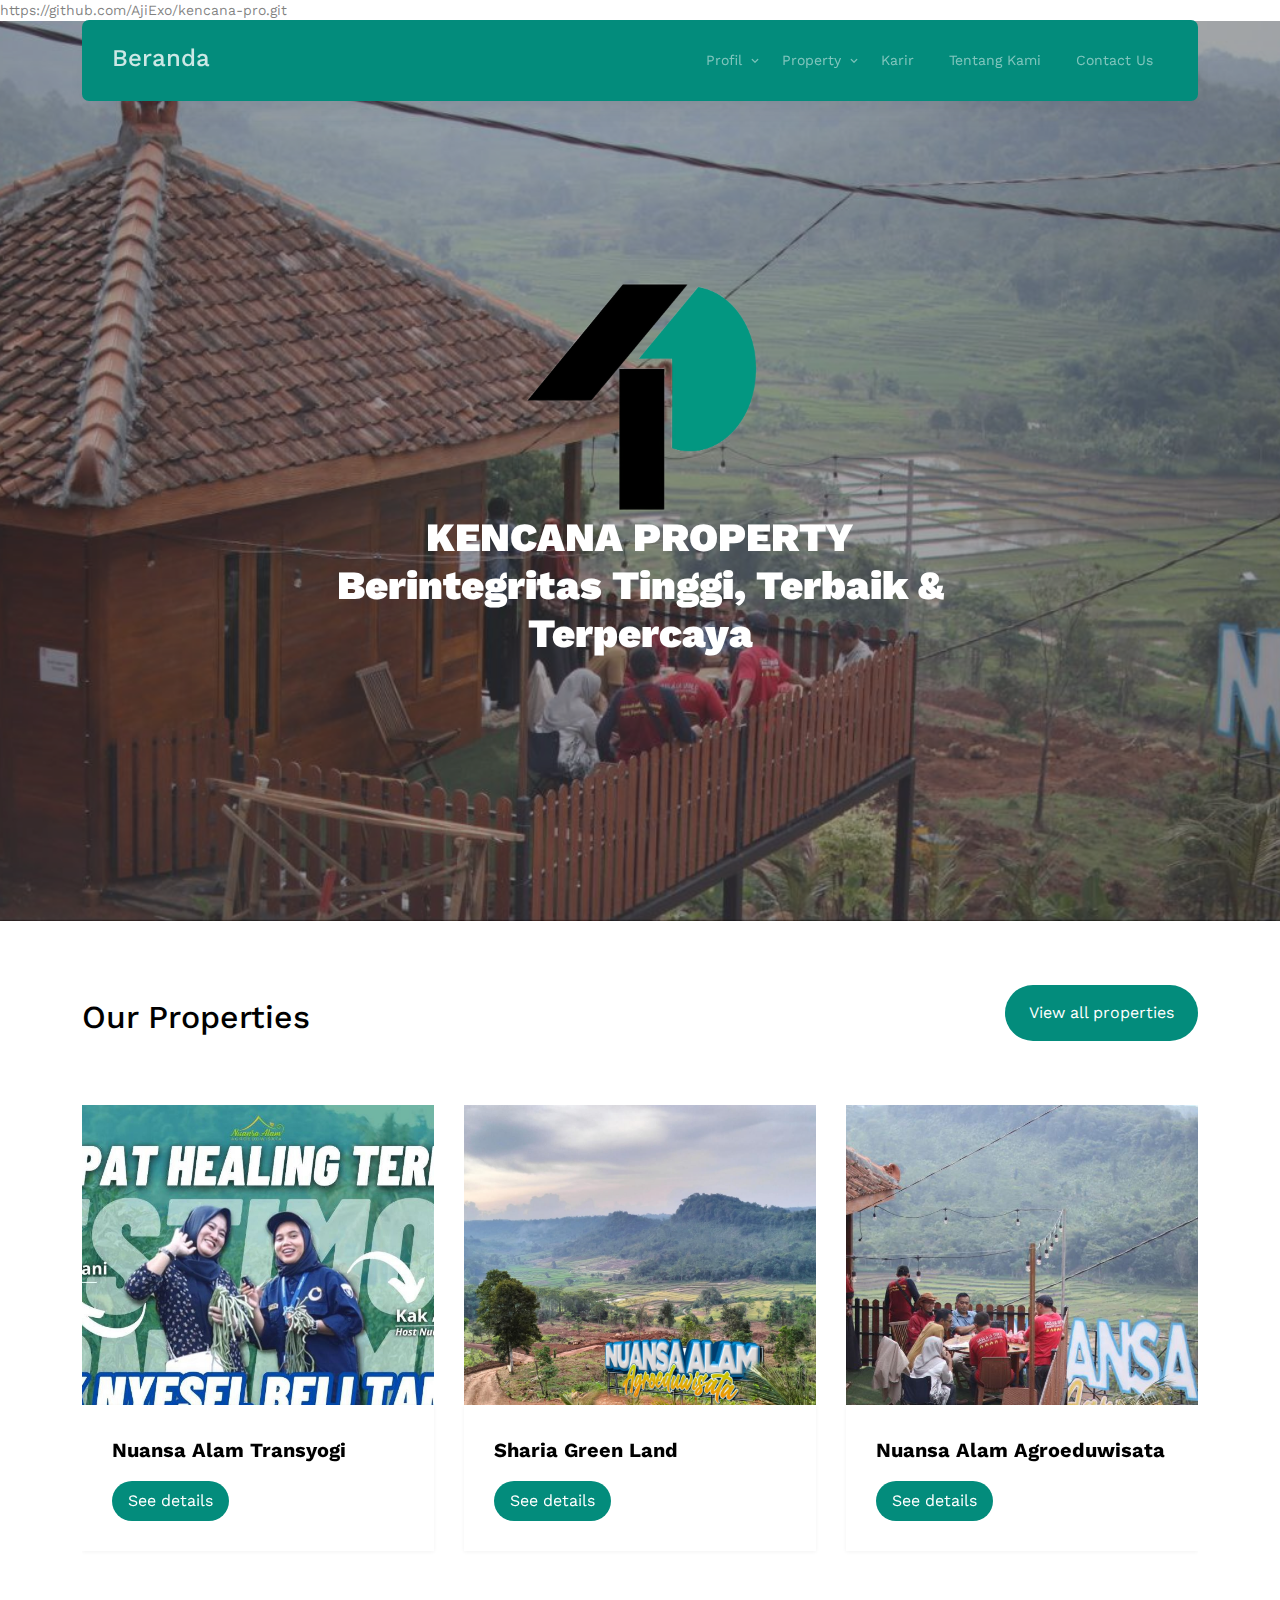
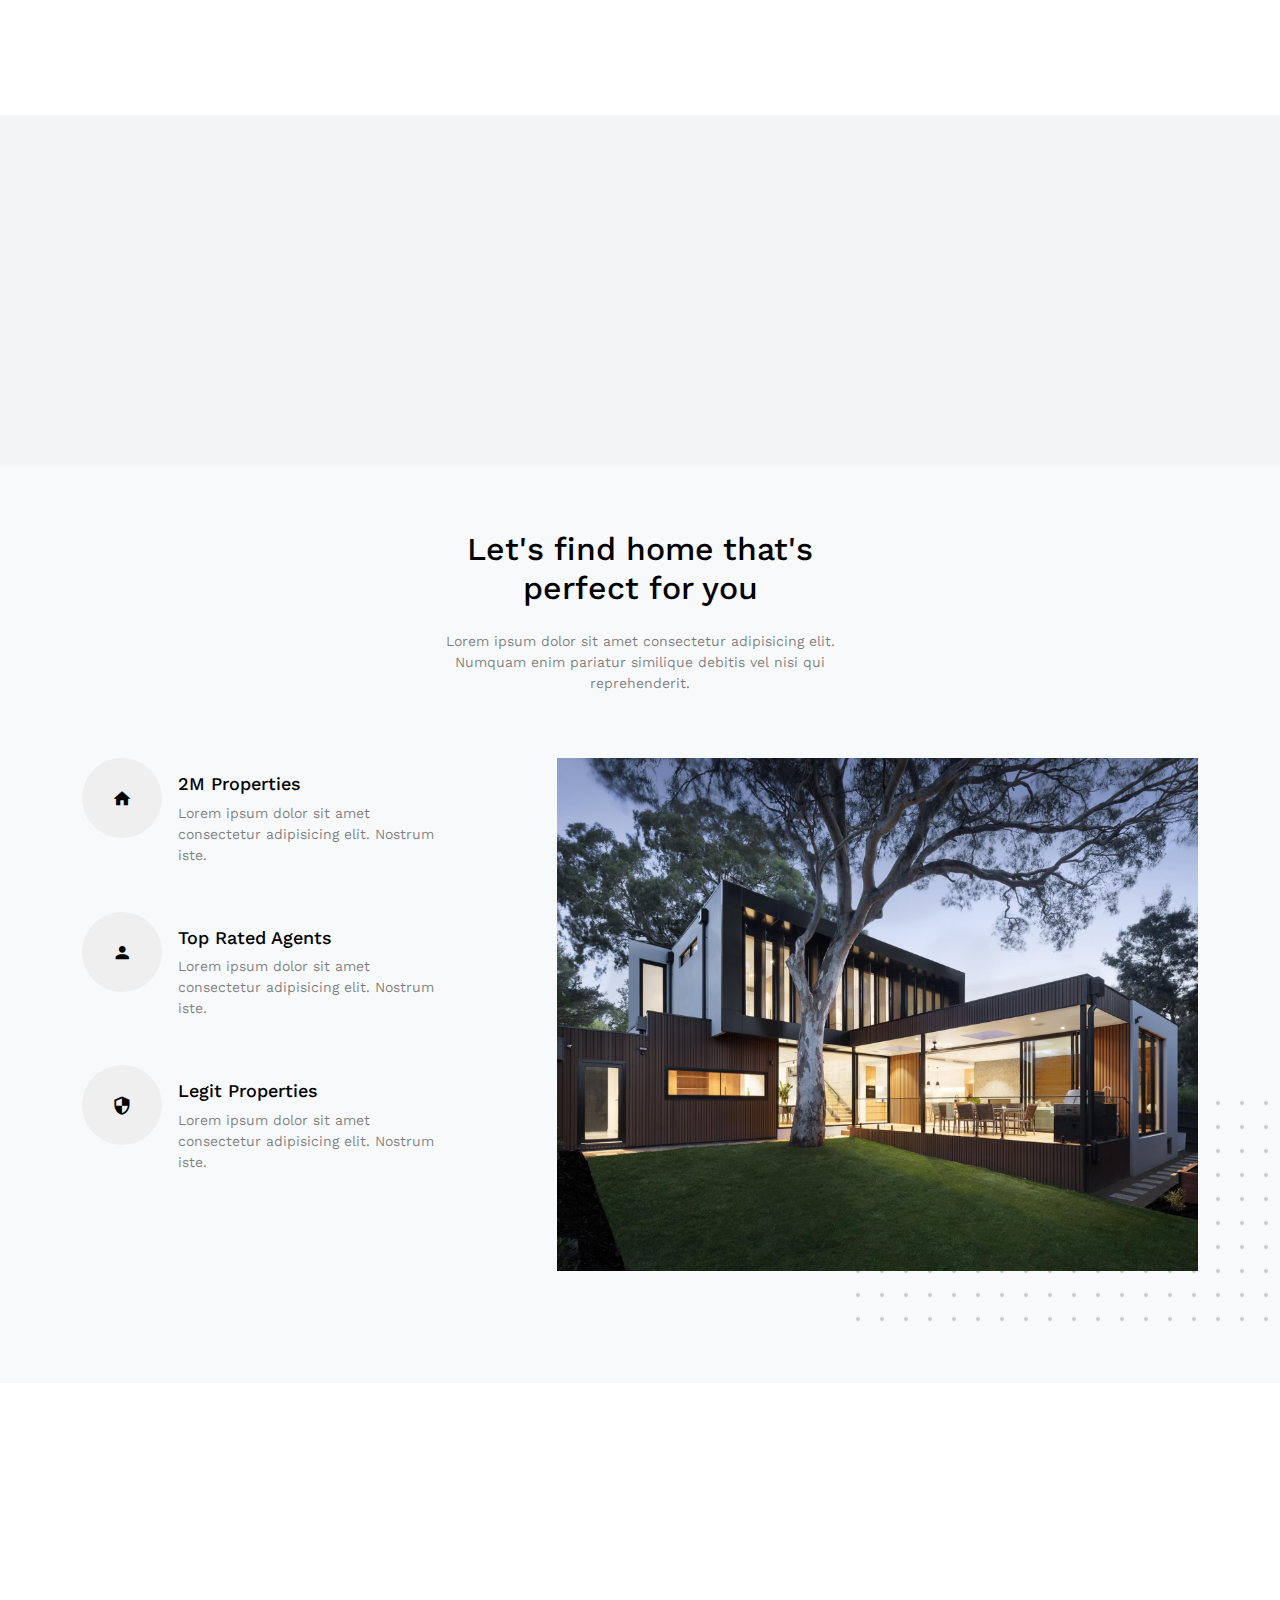
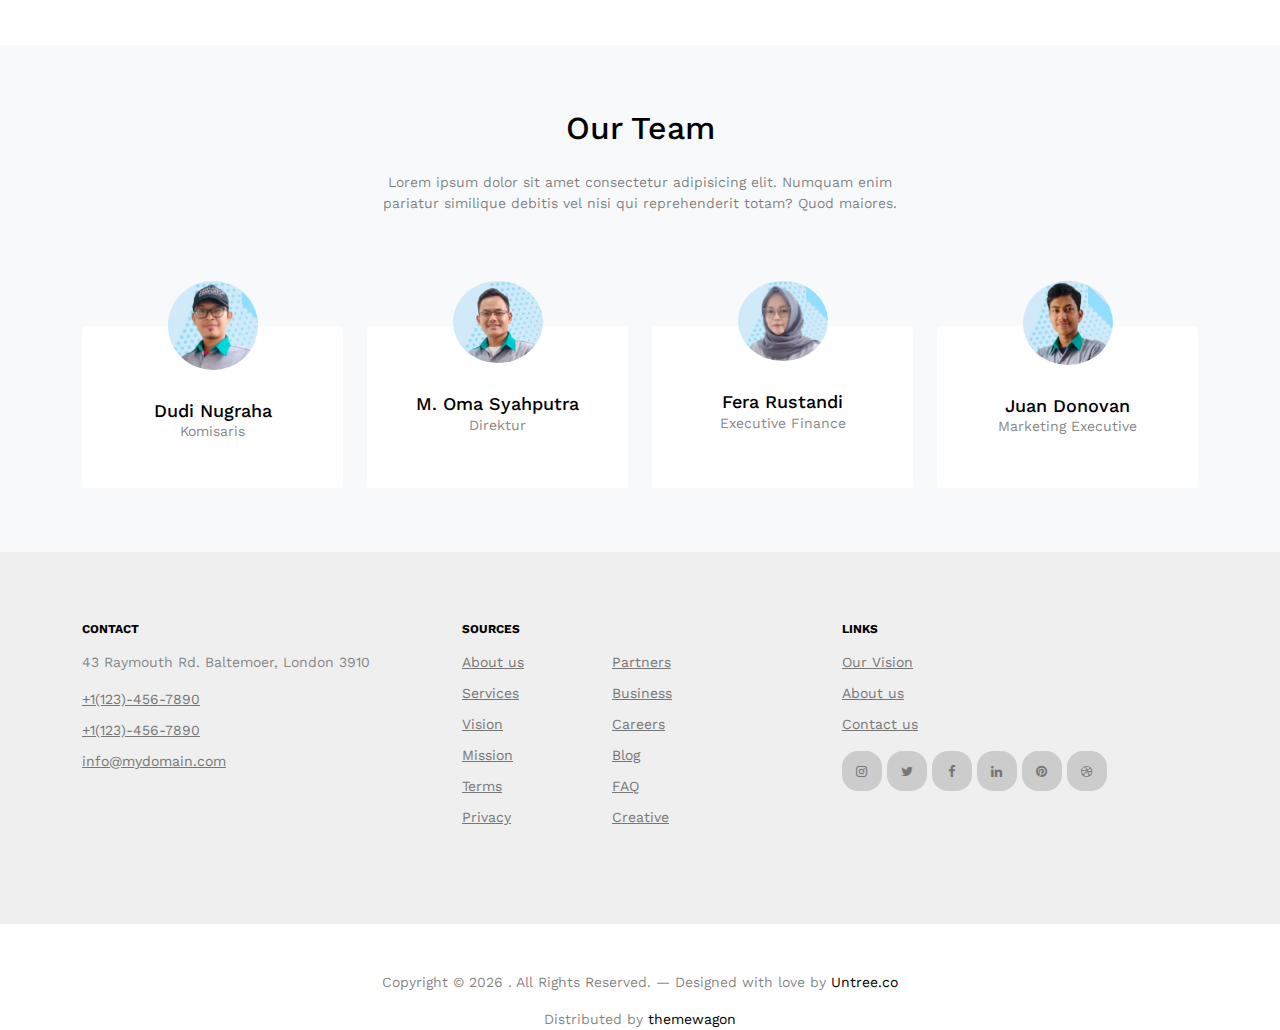
==== commit 407f8627: "Add files via upload" ====
--- a/index.html
+++ b/index.html
@@ -6,739 +6,651 @@
 */ -->
 <!DOCTYPE html>
 <html lang="en">
-  <head>
-    <meta charset="utf-8" />
-    <meta name="viewport" content="width=device-width, initial-scale=1" />
-    <meta name="author" content="Untree.co" />
-    <link rel="shortcut icon" href="favicon.png" />
-
-    <meta name="description" content="" />
-    <meta name="keywords" content="bootstrap, bootstrap5" />
-
-    <link rel="preconnect" href="https://fonts.googleapis.com" />
-    <link rel="preconnect" href="https://fonts.gstatic.com" crossorigin />
-    <link
-      href="https://fonts.googleapis.com/css2?family=Work+Sans:wght@400;500;600;700&display=swap"
-      rel="stylesheet"
-    />
-
-    <link rel="stylesheet" href="fonts/icomoon/style.css" />
-    <link rel="stylesheet" href="fonts/flaticon/font/flaticon.css" />
-
-    <link rel="stylesheet" href="css/tiny-slider.css" />
-    <link rel="stylesheet" href="css/aos.css" />
-    <link rel="stylesheet" href="css/style.css" />
-
-    <title>
-      Property &mdash; Free Bootstrap 5 Website Template by Untree.co
-    </title>
-  </head>
-  <body>
-    <div class="site-mobile-menu site-navbar-target">
-      <div class="site-mobile-menu-header">
-        <div class="site-mobile-menu-close">
-          <span class="icofont-close js-menu-toggle"></span>
-        </div>
-      </div>
-      <div class="site-mobile-menu-body"></div>
-    </div>
-
-    <nav class="site-nav">
-      <div class="container">
-        <div class="menu-bg-wrap">
-          <div class="site-navigation">
-            <a href="index.html" class="logo m-0 float-start">Property</a>
-
-            <ul
-              class="js-clone-nav d-none d-lg-inline-block text-start site-menu float-end"
-            >
-              <li class="active"><a href="index.html">Home</a></li>
-              <li class="has-children">
-                <a href="properties.html">Properties</a>
-                <ul class="dropdown">
-                  <li><a href="#">Buy Property</a></li>
-                  <li><a href="#">Sell Property</a></li>
-                  <li class="has-children">
-                    <a href="#">Dropdown</a>
-                    <ul class="dropdown">
-                      <li><a href="#">Sub Menu One</a></li>
-                      <li><a href="#">Sub Menu Two</a></li>
-                      <li><a href="#">Sub Menu Three</a></li>
-                    </ul>
-                  </li>
-                </ul>
+
+<head>
+  <meta charset="utf-8" />
+  <meta name="viewport" content="width=device-width, initial-scale=1" />
+  <meta name="author" content="Untree.co" />
+  <link rel="shortcut icon" href="favicon.png" />
+
+  <meta name="description" content="" />
+  <meta name="keywords" content="bootstrap, bootstrap5" />
+
+  <link rel="preconnect" href="https://fonts.googleapis.com" />
+  <link rel="preconnect" href="https://fonts.gstatic.com" crossorigin />
+  <link href="https://fonts.googleapis.com/css2?family=Work+Sans:wght@400;500;600;700&display=swap" rel="stylesheet" />
+
+  <link rel="stylesheet" href="fonts/icomoon/style.css" />
+  <link rel="stylesheet" href="fonts/flaticon/font/flaticon.css" />
+
+
+  <link rel="stylesheet" href="css/tiny-slider.css" />
+  <link rel="stylesheet" href="css/aos.css" />
+  <link rel="stylesheet" href="css/style.css" />
+  https://github.com/AjiExo/kencana-pro.git
+  <title>
+    Property &mdash; Free Bootstrap 5 Website Template by Untree.co
+  </title>
+</head>
+<style>
+  .property-img {
+    height: 400px;
+    object-fit: cover;
+  }
+
+  .fade-in {
+    opacity: 0;
+  }
+
+  .fade-in.show {
+    opacity: 1;
+    transition: opacity 1s ease-in-out;
+  }
+
+
+  .bio {
+    color: white;
+    font-weight: 1000;
+  }
+</style>
+
+<body>
+
+  <div class="site-mobile-menu site-navbar-target">
+    <div class="site-mobile-menu-header">
+      <div class="site-mobile-menu-close">
+        <span class="icofont-close js-menu-toggle"></span>
+      </div>
+    </div>
+    <div class="site-mobile-menu-body"></div>
+  </div>
+  
+  <nav class="site-nav">
+    <div class="container">
+      <div class="menu-bg-wrap">
+        <div class="site-navigation">
+          <a href="index.html" class="logo m-0 float-start">Beranda</a>
+  
+          <ul
+            class="js-clone-nav d-none d-lg-inline-block text-start site-menu float-end"
+          >
+            <li class="has-children">
+              <a href="properties.html">Profil</a>
+              <ul class="dropdown">
+                <li><a href="#">Profil Perusahaan</a></li>
+                <li><a href="#">Visi & Misi</a></li>
+                <li><a href="#">Struktur Organisasi</a></li>
+                <li><a href="#">Legalitas & Izin</a></li>
+                <li><a href="#">Prestasi & Penghargaan</a></li>
+              </ul>
+            </li>
+            <!-- <li class="has-children">
+              <a href="#">Dropdown</a>
+              <ul class="dropdown">
+                <li><a href="#">Sub Menu One</a></li>
+                <li><a href="#">Sub Menu Two</a></li>
+                <li><a href="#">Sub Menu Three</a></li>
+              </ul>
+            </li> -->
+            <li class="has-children">
+              <a href="properties.html">Property</a>
+              <ul class="dropdown">
+                <li><a href="#">Nuansa Alam Transyogi</a></li>
+                <li><a href="#">Sharia Green Land</a></li>
+                <li><a href="#">Nuansa Alam Agroeduwisata</a></li>
+              </ul>
+            </li>
+            <!-- <li><a href="about.html">Katalog</a></li>
+            <li><a href="contact.html">Price List</a></li>
+            <li><a href="contact.html">Galeri</a></li> -->
+            <li><a href="contact.html">Karir</a></li>
+            <li><a href="contact.html">Tentang Kami</a></li>
+            <li><a href="contact.html">Contact Us</a></li>
+          </ul>
+  
+          <a
+            href="#"
+            class="burger light me-auto float-end mt-1 site-menu-toggle js-menu-toggle d-inline-block d-lg-none"
+            data-toggle="collapse"
+            data-target="#main-navbar"
+          >
+            <span></span>
+          </a>
+        </div>
+      </div>
+    </div>
+  </nav>
+  
+
+  <div class="hero">
+    <div class="hero-slide">
+      <div class="img overlay" style="background-image: url('images/dashboard/jt-1.jpg')"></div>
+      <div class="img overlay" style="background-image: url('images/dashboard/jt-2.jpg')"></div>
+      <div class="img overlay" style="background-image: url('images/dashboard/jt-3.jpeg')"></div>
+    </div>
+
+    <div class="container">
+      <div class="row justify-content-center align-items-center">
+        <div class="col-lg-9 text-center fade-in">
+          <img src="images/dashboard/logo kencanapro.png" class="img-fluid mx-auto d-block" alt="Responsive Image" style="border-radius: 50%;" width="300px" height="auto">
+          <h1 class="bio">KENCANA PROPERTY <br>Berintegritas Tinggi, Terbaik & Terpercaya</h1>
+        </div>
+      </div>
+    </div>
+  </div>
+
+  <div class="section">
+    <div class="container">
+      <div class="row mb-5 align-items-center">
+        <div class="col-lg-6">
+          <h2 class="font-weight-bold text-primary heading">Our Properties</h2>
+        </div>
+        <div class="col-lg-6 text-lg-end">
+          <p>
+            <a href="#" target="_blank" class="btn btn-primary text-white py-3 px-4">View all properties</a>
+          </p>
+        </div>
+      </div>
+      <div class="row justify-content-center">
+        <div class="col-12">
+          <div class="property-slider-wrap">
+            <div class="property-slider owl-carousel">
+              <div class="property-item">
+                <a href="property-single.html" class="img">
+                  <img src="images/dashboard/jt-2.jpg" alt="Image" class="img-fluid property-img" />
+                </a>
+                <div class="property-content">
+                  <span class="city d-block mb-3">Nuansa Alam Transyogi</span>
+                  <a href="property-single.html" class="btn btn-primary py-2 px-3">See details</a>
+                </div>
+              </div>
+              <!-- .item -->
+              <div class="property-item">
+                <a href="property-single.html" class="img">
+                  <img src="images/dashboard/jt-3.jpeg" alt="Image" class="img-fluid property-img" />
+                </a>
+                <div class="property-content">
+                  <span class="city d-block mb-3">Sharia Green Land</span>
+                  <a href="property-single.html" class="btn btn-primary py-2 px-3">See details</a>
+                </div>
+              </div>
+              <!-- .item -->
+              <div class="property-item">
+                <a href="property-single.html" class="img">
+                  <img src="images/dashboard/nuansa-alam.jpg" alt="Image" class="img-fluid property-img" />
+                </a>
+                <div class="property-content">
+                  <span class="city d-block mb-3">Nuansa Alam Agroeduwisata</span>
+                  <a href="property-single.html" class="btn btn-primary py-2 px-3">See details</a>
+                </div>
+              </div>
+              <!-- .item -->
+            </div>
+          </div>
+        </div>
+      </div>
+    </div>
+  </div>
+
+  <section class="features-1">
+    <div class="container">
+      <div class="row">
+        <div class="col-6 col-lg-3" data-aos="fade-up" data-aos-delay="300">
+          <div class="box-feature">
+            <span class="flaticon-house"></span>
+            <h3 class="mb-3">Our Properties</h3>
+            <p>
+              Lorem ipsum dolor sit amet, consectetur adipisicing elit.
+              Voluptates, accusamus.
+            </p>
+            <p><a href="#" class="learn-more">Learn More</a></p>
+          </div>
+        </div>
+        <div class="col-6 col-lg-3" data-aos="fade-up" data-aos-delay="500">
+          <div class="box-feature">
+            <span class="flaticon-building"></span>
+            <h3 class="mb-3">Property for Sale</h3>
+            <p>
+              Lorem ipsum dolor sit amet, consectetur adipisicing elit.
+              Voluptates, accusamus.
+            </p>
+            <p><a href="#" class="learn-more">Learn More</a></p>
+          </div>
+        </div>
+        <div class="col-6 col-lg-3" data-aos="fade-up" data-aos-delay="400">
+          <div class="box-feature">
+            <span class="flaticon-house-3"></span>
+            <h3 class="mb-3">Real Estate Agent</h3>
+            <p>
+              Lorem ipsum dolor sit amet, consectetur adipisicing elit.
+              Voluptates, accusamus.
+            </p>
+            <p><a href="#" class="learn-more">Learn More</a></p>
+          </div>
+        </div>
+        <div class="col-6 col-lg-3" data-aos="fade-up" data-aos-delay="600">
+          <div class="box-feature">
+            <span class="flaticon-house-1"></span>
+            <h3 class="mb-3">House for Sale</h3>
+            <p>
+              Lorem ipsum dolor sit amet, consectetur adipisicing elit.
+              Voluptates, accusamus.
+            </p>
+            <p><a href="#" class="learn-more">Learn More</a></p>
+          </div>
+        </div>
+      </div>
+    </div>
+  </section>
+
+  <!-- <div class="section sec-testimonials">
+    <div class="container">
+      <div class="row mb-5 align-items-center">
+        <div class="col-md-6">
+          <h2 class="font-weight-bold heading text-primary mb-4 mb-md-0">
+            Customer Says
+          </h2>
+        </div>
+        <div class="col-md-6 text-md-end">
+          <div id="testimonial-nav">
+            <span class="prev" data-controls="prev">Prev</span>
+
+            <span class="next" data-controls="next">Next</span>
+          </div>
+        </div>
+      </div>
+
+      <div class="row">
+        <div class="col-lg-4"></div>
+      </div>
+      <div class="testimonial-slider-wrap">
+        <div class="testimonial-slider">
+          <div class="item">
+            <div class="testimonial">
+              <img src="images/person_1-min.jpg" alt="Image" class="img-fluid rounded-circle w-25 mb-4" />
+              <div class="rate">
+                <span class="icon-star text-warning"></span>
+                <span class="icon-star text-warning"></span>
+                <span class="icon-star text-warning"></span>
+                <span class="icon-star text-warning"></span>
+                <span class="icon-star text-warning"></span>
+              </div>
+              <h3 class="h5 text-primary mb-4">James Smith</h3>
+              <blockquote>
+                <p>
+                  &ldquo;Far far away, behind the word mountains, far from the
+                  countries Vokalia and Consonantia, there live the blind
+                  texts. Separated they live in Bookmarksgrove right at the
+                  coast of the Semantics, a large language ocean.&rdquo;
+                </p>
+              </blockquote>
+              <p class="text-black-50">Designer, Co-founder</p>
+            </div>
+          </div>
+
+          <div class="item">
+            <div class="testimonial">
+              <img src="images/person_2-min.jpg" alt="Image" class="img-fluid rounded-circle w-25 mb-4" />
+              <div class="rate">
+                <span class="icon-star text-warning"></span>
+                <span class="icon-star text-warning"></span>
+                <span class="icon-star text-warning"></span>
+                <span class="icon-star text-warning"></span>
+                <span class="icon-star text-warning"></span>
+              </div>
+              <h3 class="h5 text-primary mb-4">Mike Houston</h3>
+              <blockquote>
+                <p>
+                  &ldquo;Far far away, behind the word mountains, far from the
+                  countries Vokalia and Consonantia, there live the blind
+                  texts. Separated they live in Bookmarksgrove right at the
+                  coast of the Semantics, a large language ocean.&rdquo;
+                </p>
+              </blockquote>
+              <p class="text-black-50">Designer, Co-founder</p>
+            </div>
+          </div>
+
+          <div class="item">
+            <div class="testimonial">
+              <img src="images/person_3-min.jpg" alt="Image" class="img-fluid rounded-circle w-25 mb-4" />
+              <div class="rate">
+                <span class="icon-star text-warning"></span>
+                <span class="icon-star text-warning"></span>
+                <span class="icon-star text-warning"></span>
+                <span class="icon-star text-warning"></span>
+                <span class="icon-star text-warning"></span>
+              </div>
+              <h3 class="h5 text-primary mb-4">Cameron Webster</h3>
+              <blockquote>
+                <p>
+                  &ldquo;Far far away, behind the word mountains, far from the
+                  countries Vokalia and Consonantia, there live the blind
+                  texts. Separated they live in Bookmarksgrove right at the
+                  coast of the Semantics, a large language ocean.&rdquo;
+                </p>
+              </blockquote>
+              <p class="text-black-50">Designer, Co-founder</p>
+            </div>
+          </div>
+
+          <div class="item">
+            <div class="testimonial">
+              <img src="images/person_4-min.jpg" alt="Image" class="img-fluid rounded-circle w-25 mb-4" />
+              <div class="rate">
+                <span class="icon-star text-warning"></span>
+                <span class="icon-star text-warning"></span>
+                <span class="icon-star text-warning"></span>
+                <span class="icon-star text-warning"></span>
+                <span class="icon-star text-warning"></span>
+              </div>
+              <h3 class="h5 text-primary mb-4">Dave Smith</h3>
+              <blockquote>
+                <p>
+                  &ldquo;Far far away, behind the word mountains, far from the
+                  countries Vokalia and Consonantia, there live the blind
+                  texts. Separated they live in Bookmarksgrove right at the
+                  coast of the Semantics, a large language ocean.&rdquo;
+                </p>
+              </blockquote>
+              <p class="text-black-50">Designer, Co-founder</p>
+            </div>
+          </div>
+        </div>
+      </div>
+    </div>
+  </div> -->
+
+  <div class="section section-4 bg-light">
+    <div class="container">
+      <div class="row justify-content-center text-center mb-5">
+        <div class="col-lg-5">
+          <h2 class="font-weight-bold heading text-primary mb-4">
+            Let's find home that's perfect for you
+          </h2>
+          <p class="text-black-50">
+            Lorem ipsum dolor sit amet consectetur adipisicing elit. Numquam
+            enim pariatur similique debitis vel nisi qui reprehenderit.
+          </p>
+        </div>
+      </div>
+      <div class="row justify-content-between mb-5">
+        <div class="col-lg-7 mb-5 mb-lg-0 order-lg-2">
+          <div class="img-about dots">
+            <img src="images/hero_bg_3.jpg" alt="Image" class="img-fluid" />
+          </div>
+        </div>
+        <div class="col-lg-4">
+          <div class="d-flex feature-h">
+            <span class="wrap-icon me-3">
+              <span class="icon-home2"></span>
+            </span>
+            <div class="feature-text">
+              <h3 class="heading">2M Properties</h3>
+              <p class="text-black-50">
+                Lorem ipsum dolor sit amet consectetur adipisicing elit.
+                Nostrum iste.
+              </p>
+            </div>
+          </div>
+
+          <div class="d-flex feature-h">
+            <span class="wrap-icon me-3">
+              <span class="icon-person"></span>
+            </span>
+            <div class="feature-text">
+              <h3 class="heading">Top Rated Agents</h3>
+              <p class="text-black-50">
+                Lorem ipsum dolor sit amet consectetur adipisicing elit.
+                Nostrum iste.
+              </p>
+            </div>
+          </div>
+
+          <div class="d-flex feature-h">
+            <span class="wrap-icon me-3">
+              <span class="icon-security"></span>
+            </span>
+            <div class="feature-text">
+              <h3 class="heading">Legit Properties</h3>
+              <p class="text-black-50">
+                Lorem ipsum dolor sit amet consectetur adipisicing elit.
+                Nostrum iste.
+              </p>
+            </div>
+          </div>
+        </div>
+      </div>
+      <!-- <div class="row section-counter mt-5">
+        <div class="col-6 col-sm-6 col-md-6 col-lg-3" data-aos="fade-up" data-aos-delay="300">
+          <div class="counter-wrap mb-5 mb-lg-0">
+            <span class="number"><span class="countup text-primary">3298</span></span>
+            <span class="caption text-black-50"># of Buy Properties</span>
+          </div>
+        </div>
+        <div class="col-6 col-sm-6 col-md-6 col-lg-3" data-aos="fade-up" data-aos-delay="400">
+          <div class="counter-wrap mb-5 mb-lg-0">
+            <span class="number"><span class="countup text-primary">2181</span></span>
+            <span class="caption text-black-50"># of Sell Properties</span>
+          </div>
+        </div>
+        <div class="col-6 col-sm-6 col-md-6 col-lg-3" data-aos="fade-up" data-aos-delay="500">
+          <div class="counter-wrap mb-5 mb-lg-0">
+            <span class="number"><span class="countup text-primary">9316</span></span>
+            <span class="caption text-black-50"># of All Properties</span>
+          </div>
+        </div>
+        <div class="col-6 col-sm-6 col-md-6 col-lg-3" data-aos="fade-up" data-aos-delay="600">
+          <div class="counter-wrap mb-5 mb-lg-0">
+            <span class="number"><span class="countup text-primary">7191</span></span>
+            <span class="caption text-black-50"># of Agents</span>
+          </div>
+        </div>
+      </div> -->
+    </div>
+  </div>
+
+  <div class="section">
+    <div class="row justify-content-center footer-cta" data-aos="fade-up">
+      <div class="col-lg-7 mx-auto text-center">
+        <h2 class="mb-4">Tertarik untuk bergabung menjadi Agen?</h2>
+        <p>
+          <a href="#" target="_blank" class="btn btn-primary text-white py-3 px-4">Daftar Sekarang</a>
+        </p>
+      </div>
+      <!-- /.col-lg-7 -->
+    </div>
+    <!-- /.row -->
+  </div>
+
+  <div class="section section-5 bg-light">
+    <div class="container">
+      <div class="row justify-content-center text-center mb-5">
+        <div class="col-lg-6 mb-5">
+          <h2 class="font-weight-bold heading text-primary mb-4">
+            Our Team
+          </h2>
+          <p class="text-black-50">
+            Lorem ipsum dolor sit amet consectetur adipisicing elit. Numquam
+            enim pariatur similique debitis vel nisi qui reprehenderit totam?
+            Quod maiores.
+          </p>
+        </div>
+      </div>
+      <div class="row">
+        <div class="col-sm-6 col-md-6 col-lg-3 mb-5 mb-lg-0">
+          <div class="h-100 person">
+            <img src="images/dashboard/gb-1.jpg" alt="Image" class="img-fluid" />
+
+            <div class="person-contents">
+              <h2 class="mb-0"><a href="#">Dudi Nugraha</a></h2>
+              <span class="meta d-block mb-3">Komisaris</span>
+            </div>
+          </div>
+        </div>
+        <div class="col-sm-6 col-md-6 col-lg-3 mb-5 mb-lg-0">
+          <div class="h-100 person">
+            <img src="images/dashboard/gb-2.jpg" alt="Image" class="img-fluid" />
+
+            <div class="person-contents">
+              <h2 class="mb-0"><a href="#">M. Oma Syahputra</a></h2>
+              <span class="meta d-block mb-3">Direktur</span>
+            </div>
+          </div>
+        </div>
+        <div class="col-sm-6 col-md-6 col-lg-3 mb-5 mb-lg-0">
+          <div class="h-100 person">
+            <img src="images/dashboard/gb-3.jpg" alt="Image" class="img-fluid" />
+
+            <div class="person-contents">
+              <h2 class="mb-0"><a href="#">Fera Rustandi</a></h2>
+              <span class="meta d-block mb-3">Executive Finance</span>
+            </div>
+          </div>
+        </div>
+        <div class="col-sm-6 col-md-6 col-lg-3 mb-5 mb-lg-0">
+          <div class="h-100 person">
+            <img src="images/dashboard/gb-4.jpg" alt="Image" class="img-fluid" />
+
+            <div class="person-contents">
+              <h2 class="mb-0"><a href="#">Juan Donovan</a></h2>
+              <span class="meta d-block mb-3">Marketing Executive</span>
+            </div>
+          </div>
+        </div>
+      </div>
+    </div>
+  </div>
+
+  <div class="site-footer">
+    <div class="container">
+      <div class="row">
+        <div class="col-lg-4">
+          <div class="widget">
+            <h3>Contact</h3>
+            <address>43 Raymouth Rd. Baltemoer, London 3910</address>
+            <ul class="list-unstyled links">
+              <li><a href="tel://11234567890">+1(123)-456-7890</a></li>
+              <li><a href="tel://11234567890">+1(123)-456-7890</a></li>
+              <li>
+                <a href="mailto:info@mydomain.com">info@mydomain.com</a>
               </li>
-              <li><a href="services.html">Services</a></li>
-              <li><a href="about.html">About</a></li>
-              <li><a href="contact.html">Contact Us</a></li>
             </ul>
-
-            <a
-              href="#"
-              class="burger light me-auto float-end mt-1 site-menu-toggle js-menu-toggle d-inline-block d-lg-none"
-              data-toggle="collapse"
-              data-target="#main-navbar"
-            >
-              <span></span>
-            </a>
-          </div>
-        </div>
-      </div>
-    </nav>
-
-    <div class="hero">
-      <div class="hero-slide">
-        <div
-          class="img overlay"
-          style="background-image: url('images/hero_bg_3.jpg')"
-        ></div>
-        <div
-          class="img overlay"
-          style="background-image: url('images/hero_bg_2.jpg')"
-        ></div>
-        <div
-          class="img overlay"
-          style="background-image: url('images/hero_bg_1.jpg')"
-        ></div>
-      </div>
-
-      <div class="container">
-        <div class="row justify-content-center align-items-center">
-          <div class="col-lg-9 text-center">
-            <h1 class="heading" data-aos="fade-up">
-              Easiest way to find your dream home
-            </h1>
-            <form
-              action="#"
-              class="narrow-w form-search d-flex align-items-stretch mb-3"
-              data-aos="fade-up"
-              data-aos-delay="200"
-            >
-              <input
-                type="text"
-                class="form-control px-4"
-                placeholder="Your ZIP code or City. e.g. New York"
-              />
-              <button type="submit" class="btn btn-primary">Search</button>
-            </form>
-          </div>
-        </div>
-      </div>
-    </div>
-
-    <d<div class="section">
-      <div class="container">
-          <div class="row mb-5 align-items-center">
-              <div class="col-lg-6">
-                  <h2 class="font-weight-bold text-primary heading">Aset Properti</h2>
-              </div>
-              <div class="col-lg-6 text-lg-end">
-                  <p>
-                      <a href="#" target="_blank" class="btn btn-primary text-white py-3 px-4">View all properties</a>
-                  </p>
-              </div>
-          </div>
-          <div class="row">
-              <div class="col-12">
-                  <div class="property-slider-wrap">
-                      <div class="property-slider">
-                          <div class="property-item">
-                              <a href="property-single.html" class="img">
-                                  <img src="images/img_1.jpg" alt="Image" class="img-fluid property-img" />
-                              </a>
-                              <div class="property-content">
-                                  <span class="city d-block mb-3">Nuansa Alam Transyogi</span>
-                                  <a href="property-single.html" class="btn btn-primary py-2 px-3">See details</a>
-                              </div>
-                          </div>
-                          <!-- .item -->
-                          <div class="property-item">
-                              <a href="property-single.html" class="img">
-                                  <img src="images/img_2.jpg" alt="Image" class="img-fluid property-img" />
-                              </a>
-                              <div class="property-content">
-                                  <span class="city d-block mb-3">Sharia Green Land</span>
-                                  <a href="property-single.html" class="btn btn-primary py-2 px-3">See details</a>
-                              </div>
-                          </div>
-                          <!-- .item -->
-                          <div class="property-item">
-                              <a href="property-single.html" class="img">
-                                  <img src="images/dashboard/nuansa-alam.jpg" alt="Image" class="img-fluid property-img" />
-                              </a>
-                              <div class="property-content">
-                                  <span class="city d-block mb-3">Nuansa Alam Agroeduwisata</span>
-                                  <a href="property-single.html" class="btn btn-primary py-2 px-3">See details</a>
-                              </div>
-                          </div>
-                          <!-- .item -->
-                          <!-- <div id="property-nav" class="controls" tabindex="0" aria-label="Carousel Navigation">
-                              <span class="prev" data-controls="prev" aria-controls="property" tabindex="-1">Prev</span>
-                              <span class="next" data-controls="next" aria-controls="property" tabindex="-1">Next</span>
-                          </div> -->
-                      </div>
-                  </div>
-              </div>
-          </div>
-      </div>
-  </div>
-
-    <section class="features-1">
-      <div class="container">
-        <div class="row">
-          <div class="col-6 col-lg-3" data-aos="fade-up" data-aos-delay="300">
-            <div class="box-feature">
-              <span class="flaticon-house"></span>
-              <h3 class="mb-3">Our Properties</h3>
-              <p>
-                Lorem ipsum dolor sit amet, consectetur adipisicing elit.
-                Voluptates, accusamus.
-              </p>
-              <p><a href="#" class="learn-more">Learn More</a></p>
-            </div>
-          </div>
-          <div class="col-6 col-lg-3" data-aos="fade-up" data-aos-delay="500">
-            <div class="box-feature">
-              <span class="flaticon-building"></span>
-              <h3 class="mb-3">Property for Sale</h3>
-              <p>
-                Lorem ipsum dolor sit amet, consectetur adipisicing elit.
-                Voluptates, accusamus.
-              </p>
-              <p><a href="#" class="learn-more">Learn More</a></p>
-            </div>
-          </div>
-          <div class="col-6 col-lg-3" data-aos="fade-up" data-aos-delay="400">
-            <div class="box-feature">
-              <span class="flaticon-house-3"></span>
-              <h3 class="mb-3">Real Estate Agent</h3>
-              <p>
-                Lorem ipsum dolor sit amet, consectetur adipisicing elit.
-                Voluptates, accusamus.
-              </p>
-              <p><a href="#" class="learn-more">Learn More</a></p>
-            </div>
-          </div>
-          <div class="col-6 col-lg-3" data-aos="fade-up" data-aos-delay="600">
-            <div class="box-feature">
-              <span class="flaticon-house-1"></span>
-              <h3 class="mb-3">House for Sale</h3>
-              <p>
-                Lorem ipsum dolor sit amet, consectetur adipisicing elit.
-                Voluptates, accusamus.
-              </p>
-              <p><a href="#" class="learn-more">Learn More</a></p>
-            </div>
-          </div>
-        </div>
-      </div>
-    </section>
-
-    <div class="section sec-testimonials">
-      <div class="container">
-        <div class="row mb-5 align-items-center">
-          <div class="col-md-6">
-            <h2 class="font-weight-bold heading text-primary mb-4 mb-md-0">
-              Customer Says
-            </h2>
-          </div>
-          <div class="col-md-6 text-md-end">
-            <div id="testimonial-nav">
-              <span class="prev" data-controls="prev">Prev</span>
-
-              <span class="next" data-controls="next">Next</span>
-            </div>
-          </div>
-        </div>
-
-        <div class="row">
-          <div class="col-lg-4"></div>
-        </div>
-        <div class="testimonial-slider-wrap">
-          <div class="testimonial-slider">
-            <div class="item">
-              <div class="testimonial">
-                <img
-                  src="images/person_1-min.jpg"
-                  alt="Image"
-                  class="img-fluid rounded-circle w-25 mb-4"
-                />
-                <div class="rate">
-                  <span class="icon-star text-warning"></span>
-                  <span class="icon-star text-warning"></span>
-                  <span class="icon-star text-warning"></span>
-                  <span class="icon-star text-warning"></span>
-                  <span class="icon-star text-warning"></span>
-                </div>
-                <h3 class="h5 text-primary mb-4">James Smith</h3>
-                <blockquote>
-                  <p>
-                    &ldquo;Far far away, behind the word mountains, far from the
-                    countries Vokalia and Consonantia, there live the blind
-                    texts. Separated they live in Bookmarksgrove right at the
-                    coast of the Semantics, a large language ocean.&rdquo;
-                  </p>
-                </blockquote>
-                <p class="text-black-50">Designer, Co-founder</p>
-              </div>
-            </div>
-
-            <div class="item">
-              <div class="testimonial">
-                <img
-                  src="images/person_2-min.jpg"
-                  alt="Image"
-                  class="img-fluid rounded-circle w-25 mb-4"
-                />
-                <div class="rate">
-                  <span class="icon-star text-warning"></span>
-                  <span class="icon-star text-warning"></span>
-                  <span class="icon-star text-warning"></span>
-                  <span class="icon-star text-warning"></span>
-                  <span class="icon-star text-warning"></span>
-                </div>
-                <h3 class="h5 text-primary mb-4">Mike Houston</h3>
-                <blockquote>
-                  <p>
-                    &ldquo;Far far away, behind the word mountains, far from the
-                    countries Vokalia and Consonantia, there live the blind
-                    texts. Separated they live in Bookmarksgrove right at the
-                    coast of the Semantics, a large language ocean.&rdquo;
-                  </p>
-                </blockquote>
-                <p class="text-black-50">Designer, Co-founder</p>
-              </div>
-            </div>
-
-            <div class="item">
-              <div class="testimonial">
-                <img
-                  src="images/person_3-min.jpg"
-                  alt="Image"
-                  class="img-fluid rounded-circle w-25 mb-4"
-                />
-                <div class="rate">
-                  <span class="icon-star text-warning"></span>
-                  <span class="icon-star text-warning"></span>
-                  <span class="icon-star text-warning"></span>
-                  <span class="icon-star text-warning"></span>
-                  <span class="icon-star text-warning"></span>
-                </div>
-                <h3 class="h5 text-primary mb-4">Cameron Webster</h3>
-                <blockquote>
-                  <p>
-                    &ldquo;Far far away, behind the word mountains, far from the
-                    countries Vokalia and Consonantia, there live the blind
-                    texts. Separated they live in Bookmarksgrove right at the
-                    coast of the Semantics, a large language ocean.&rdquo;
-                  </p>
-                </blockquote>
-                <p class="text-black-50">Designer, Co-founder</p>
-              </div>
-            </div>
-
-            <div class="item">
-              <div class="testimonial">
-                <img
-                  src="images/person_4-min.jpg"
-                  alt="Image"
-                  class="img-fluid rounded-circle w-25 mb-4"
-                />
-                <div class="rate">
-                  <span class="icon-star text-warning"></span>
-                  <span class="icon-star text-warning"></span>
-                  <span class="icon-star text-warning"></span>
-                  <span class="icon-star text-warning"></span>
-                  <span class="icon-star text-warning"></span>
-                </div>
-                <h3 class="h5 text-primary mb-4">Dave Smith</h3>
-                <blockquote>
-                  <p>
-                    &ldquo;Far far away, behind the word mountains, far from the
-                    countries Vokalia and Consonantia, there live the blind
-                    texts. Separated they live in Bookmarksgrove right at the
-                    coast of the Semantics, a large language ocean.&rdquo;
-                  </p>
-                </blockquote>
-                <p class="text-black-50">Designer, Co-founder</p>
-              </div>
-            </div>
-          </div>
-        </div>
-      </div>
-    </div>
-
-    <div class="section section-4 bg-light">
-      <div class="container">
-        <div class="row justify-content-center text-center mb-5">
-          <div class="col-lg-5">
-            <h2 class="font-weight-bold heading text-primary mb-4">
-              Let's find home that's perfect for you
-            </h2>
-            <p class="text-black-50">
-              Lorem ipsum dolor sit amet consectetur adipisicing elit. Numquam
-              enim pariatur similique debitis vel nisi qui reprehenderit.
-            </p>
-          </div>
-        </div>
-        <div class="row justify-content-between mb-5">
-          <div class="col-lg-7 mb-5 mb-lg-0 order-lg-2">
-            <div class="img-about dots">
-              <img src="images/hero_bg_3.jpg" alt="Image" class="img-fluid" />
-            </div>
-          </div>
-          <div class="col-lg-4">
-            <div class="d-flex feature-h">
-              <span class="wrap-icon me-3">
-                <span class="icon-home2"></span>
-              </span>
-              <div class="feature-text">
-                <h3 class="heading">2M Properties</h3>
-                <p class="text-black-50">
-                  Lorem ipsum dolor sit amet consectetur adipisicing elit.
-                  Nostrum iste.
-                </p>
-              </div>
-            </div>
-
-            <div class="d-flex feature-h">
-              <span class="wrap-icon me-3">
-                <span class="icon-person"></span>
-              </span>
-              <div class="feature-text">
-                <h3 class="heading">Top Rated Agents</h3>
-                <p class="text-black-50">
-                  Lorem ipsum dolor sit amet consectetur adipisicing elit.
-                  Nostrum iste.
-                </p>
-              </div>
-            </div>
-
-            <div class="d-flex feature-h">
-              <span class="wrap-icon me-3">
-                <span class="icon-security"></span>
-              </span>
-              <div class="feature-text">
-                <h3 class="heading">Legit Properties</h3>
-                <p class="text-black-50">
-                  Lorem ipsum dolor sit amet consectetur adipisicing elit.
-                  Nostrum iste.
-                </p>
-              </div>
-            </div>
-          </div>
-        </div>
-        <div class="row section-counter mt-5">
-          <div
-            class="col-6 col-sm-6 col-md-6 col-lg-3"
-            data-aos="fade-up"
-            data-aos-delay="300"
-          >
-            <div class="counter-wrap mb-5 mb-lg-0">
-              <span class="number"
-                ><span class="countup text-primary">3298</span></span
-              >
-              <span class="caption text-black-50"># of Buy Properties</span>
-            </div>
-          </div>
-          <div
-            class="col-6 col-sm-6 col-md-6 col-lg-3"
-            data-aos="fade-up"
-            data-aos-delay="400"
-          >
-            <div class="counter-wrap mb-5 mb-lg-0">
-              <span class="number"
-                ><span class="countup text-primary">2181</span></span
-              >
-              <span class="caption text-black-50"># of Sell Properties</span>
-            </div>
-          </div>
-          <div
-            class="col-6 col-sm-6 col-md-6 col-lg-3"
-            data-aos="fade-up"
-            data-aos-delay="500"
-          >
-            <div class="counter-wrap mb-5 mb-lg-0">
-              <span class="number"
-                ><span class="countup text-primary">9316</span></span
-              >
-              <span class="caption text-black-50"># of All Properties</span>
-            </div>
-          </div>
-          <div
-            class="col-6 col-sm-6 col-md-6 col-lg-3"
-            data-aos="fade-up"
-            data-aos-delay="600"
-          >
-            <div class="counter-wrap mb-5 mb-lg-0">
-              <span class="number"
-                ><span class="countup text-primary">7191</span></span
-              >
-              <span class="caption text-black-50"># of Agents</span>
-            </div>
-          </div>
-        </div>
-      </div>
-    </div>
-
-    <div class="section">
-      <div class="row justify-content-center footer-cta" data-aos="fade-up">
-        <div class="col-lg-7 mx-auto text-center">
-          <h2 class="mb-4">Be a part of our growing real state agents</h2>
-          <p>
-            <a
-              href="#"
-              target="_blank"
-              class="btn btn-primary text-white py-3 px-4"
-              >Apply for Real Estate agent</a
-            >
-          </p>
-        </div>
-        <!-- /.col-lg-7 -->
+          </div>
+          <!-- /.widget -->
+        </div>
+        <!-- /.col-lg-4 -->
+        <div class="col-lg-4">
+          <div class="widget">
+            <h3>Sources</h3>
+            <ul class="list-unstyled float-start links">
+              <li><a href="#">About us</a></li>
+              <li><a href="#">Services</a></li>
+              <li><a href="#">Vision</a></li>
+              <li><a href="#">Mission</a></li>
+              <li><a href="#">Terms</a></li>
+              <li><a href="#">Privacy</a></li>
+            </ul>
+            <ul class="list-unstyled float-start links">
+              <li><a href="#">Partners</a></li>
+              <li><a href="#">Business</a></li>
+              <li><a href="#">Careers</a></li>
+              <li><a href="#">Blog</a></li>
+              <li><a href="#">FAQ</a></li>
+              <li><a href="#">Creative</a></li>
+            </ul>
+          </div>
+          <!-- /.widget -->
+        </div>
+        <!-- /.col-lg-4 -->
+        <div class="col-lg-4">
+          <div class="widget">
+            <h3>Links</h3>
+            <ul class="list-unstyled links">
+              <li><a href="#">Our Vision</a></li>
+              <li><a href="#">About us</a></li>
+              <li><a href="#">Contact us</a></li>
+            </ul>
+  
+            <ul class="list-unstyled social">
+              <li>
+                <a href="#"><span class="icon-instagram"></span></a>
+              </li>
+              <li>
+                <a href="#"><span class="icon-twitter"></span></a>
+              </li>
+              <li>
+                <a href="#"><span class="icon-facebook"></span></a>
+              </li>
+              <li>
+                <a href="#"><span class="icon-linkedin"></span></a>
+              </li>
+              <li>
+                <a href="#"><span class="icon-pinterest"></span></a>
+              </li>
+              <li>
+                <a href="#"><span class="icon-dribbble"></span></a>
+              </li>
+            </ul>
+          </div>
+          <!-- /.widget -->
+        </div>
+        <!-- /.col-lg-4 -->
       </div>
       <!-- /.row -->
     </div>
-
-    <div class="section section-5 bg-light">
-      <div class="container">
-        <div class="row justify-content-center text-center mb-5">
-          <div class="col-lg-6 mb-5">
-            <h2 class="font-weight-bold heading text-primary mb-4">
-              Our Agents
-            </h2>
-            <p class="text-black-50">
-              Lorem ipsum dolor sit amet consectetur adipisicing elit. Numquam
-              enim pariatur similique debitis vel nisi qui reprehenderit totam?
-              Quod maiores.
-            </p>
-          </div>
-        </div>
-        <div class="row">
-          <div class="col-sm-6 col-md-6 col-lg-4 mb-5 mb-lg-0">
-            <div class="h-100 person">
-              <img
-                src="images/person_1-min.jpg"
-                alt="Image"
-                class="img-fluid"
-              />
-
-              <div class="person-contents">
-                <h2 class="mb-0"><a href="#">James Doe</a></h2>
-                <span class="meta d-block mb-3">Real Estate Agent</span>
-                <p>
-                  Lorem ipsum dolor sit amet consectetur adipisicing elit.
-                  Facere officiis inventore cumque tenetur laboriosam, minus
-                  culpa doloremque odio, neque molestias?
-                </p>
-
-                <ul class="social list-unstyled list-inline dark-hover">
-                  <li class="list-inline-item">
-                    <a href="#"><span class="icon-twitter"></span></a>
-                  </li>
-                  <li class="list-inline-item">
-                    <a href="#"><span class="icon-facebook"></span></a>
-                  </li>
-                  <li class="list-inline-item">
-                    <a href="#"><span class="icon-linkedin"></span></a>
-                  </li>
-                  <li class="list-inline-item">
-                    <a href="#"><span class="icon-instagram"></span></a>
-                  </li>
-                </ul>
-              </div>
-            </div>
-          </div>
-          <div class="col-sm-6 col-md-6 col-lg-4 mb-5 mb-lg-0">
-            <div class="h-100 person">
-              <img
-                src="images/person_2-min.jpg"
-                alt="Image"
-                class="img-fluid"
-              />
-
-              <div class="person-contents">
-                <h2 class="mb-0"><a href="#">Jean Smith</a></h2>
-                <span class="meta d-block mb-3">Real Estate Agent</span>
-                <p>
-                  Lorem ipsum dolor sit amet consectetur adipisicing elit.
-                  Facere officiis inventore cumque tenetur laboriosam, minus
-                  culpa doloremque odio, neque molestias?
-                </p>
-
-                <ul class="social list-unstyled list-inline dark-hover">
-                  <li class="list-inline-item">
-                    <a href="#"><span class="icon-twitter"></span></a>
-                  </li>
-                  <li class="list-inline-item">
-                    <a href="#"><span class="icon-facebook"></span></a>
-                  </li>
-                  <li class="list-inline-item">
-                    <a href="#"><span class="icon-linkedin"></span></a>
-                  </li>
-                  <li class="list-inline-item">
-                    <a href="#"><span class="icon-instagram"></span></a>
-                  </li>
-                </ul>
-              </div>
-            </div>
-          </div>
-          <div class="col-sm-6 col-md-6 col-lg-4 mb-5 mb-lg-0">
-            <div class="h-100 person">
-              <img
-                src="images/person_3-min.jpg"
-                alt="Image"
-                class="img-fluid"
-              />
-
-              <div class="person-contents">
-                <h2 class="mb-0"><a href="#">Alicia Huston</a></h2>
-                <span class="meta d-block mb-3">Real Estate Agent</span>
-                <p>
-                  Lorem ipsum dolor sit amet consectetur adipisicing elit.
-                  Facere officiis inventore cumque tenetur laboriosam, minus
-                  culpa doloremque odio, neque molestias?
-                </p>
-
-                <ul class="social list-unstyled list-inline dark-hover">
-                  <li class="list-inline-item">
-                    <a href="#"><span class="icon-twitter"></span></a>
-                  </li>
-                  <li class="list-inline-item">
-                    <a href="#"><span class="icon-facebook"></span></a>
-                  </li>
-                  <li class="list-inline-item">
-                    <a href="#"><span class="icon-linkedin"></span></a>
-                  </li>
-                  <li class="list-inline-item">
-                    <a href="#"><span class="icon-instagram"></span></a>
-                  </li>
-                </ul>
-              </div>
-            </div>
-          </div>
-        </div>
-      </div>
-    </div>
-
-    <div class="site-footer">
-      <div class="container">
-        <div class="row">
-          <div class="col-lg-4">
-            <div class="widget">
-              <h3>Contact</h3>
-              <address>43 Raymouth Rd. Baltemoer, London 3910</address>
-              <ul class="list-unstyled links">
-                <li><a href="tel://11234567890">+1(123)-456-7890</a></li>
-                <li><a href="tel://11234567890">+1(123)-456-7890</a></li>
-                <li>
-                  <a href="mailto:info@mydomain.com">info@mydomain.com</a>
-                </li>
-              </ul>
-            </div>
-            <!-- /.widget -->
-          </div>
-          <!-- /.col-lg-4 -->
-          <div class="col-lg-4">
-            <div class="widget">
-              <h3>Sources</h3>
-              <ul class="list-unstyled float-start links">
-                <li><a href="#">About us</a></li>
-                <li><a href="#">Services</a></li>
-                <li><a href="#">Vision</a></li>
-                <li><a href="#">Mission</a></li>
-                <li><a href="#">Terms</a></li>
-                <li><a href="#">Privacy</a></li>
-              </ul>
-              <ul class="list-unstyled float-start links">
-                <li><a href="#">Partners</a></li>
-                <li><a href="#">Business</a></li>
-                <li><a href="#">Careers</a></li>
-                <li><a href="#">Blog</a></li>
-                <li><a href="#">FAQ</a></li>
-                <li><a href="#">Creative</a></li>
-              </ul>
-            </div>
-            <!-- /.widget -->
-          </div>
-          <!-- /.col-lg-4 -->
-          <div class="col-lg-4">
-            <div class="widget">
-              <h3>Links</h3>
-              <ul class="list-unstyled links">
-                <li><a href="#">Our Vision</a></li>
-                <li><a href="#">About us</a></li>
-                <li><a href="#">Contact us</a></li>
-              </ul>
-
-              <ul class="list-unstyled social">
-                <li>
-                  <a href="#"><span class="icon-instagram"></span></a>
-                </li>
-                <li>
-                  <a href="#"><span class="icon-twitter"></span></a>
-                </li>
-                <li>
-                  <a href="#"><span class="icon-facebook"></span></a>
-                </li>
-                <li>
-                  <a href="#"><span class="icon-linkedin"></span></a>
-                </li>
-                <li>
-                  <a href="#"><span class="icon-pinterest"></span></a>
-                </li>
-                <li>
-                  <a href="#"><span class="icon-dribbble"></span></a>
-                </li>
-              </ul>
-            </div>
-            <!-- /.widget -->
-          </div>
-          <!-- /.col-lg-4 -->
-        </div>
-        <!-- /.row -->
-
-        <div class="row mt-5">
-          <div class="col-12 text-center">
-            <!-- 
+  </div>
+  
+
+  <div class="row mt-5">
+    <div class="col-12 text-center">
+      <!-- 
               **==========
               NOTE: 
               Please don't remove this copyright link unless you buy the license here https://untree.co/license/  
               **==========
             -->
 
-            <p>
-              Copyright &copy;
-              <script>
-                document.write(new Date().getFullYear());
-              </script>
-              . All Rights Reserved. &mdash; Designed with love by
-              <a href="https://untree.co">Untree.co</a>
-              <!-- License information: https://untree.co/license/ -->
-            </p>
-            <div>
-              Distributed by
-              <a href="https://themewagon.com/" target="_blank">themewagon</a>
-            </div>
-          </div>
-        </div>
-      </div>
-      <!-- /.container -->
-    </div>
-    <!-- /.site-footer -->
-
-    <!-- Preloader -->
-    <div id="overlayer"></div>
-    <div class="loader">
-      <div class="spinner-border" role="status">
-        <span class="visually-hidden">Loading...</span>
-      </div>
-    </div>
-
-    <script src="js/bootstrap.bundle.min.js"></script>
-    <script src="js/tiny-slider.js"></script>
-    <script src="js/aos.js"></script>
-    <script src="js/navbar.js"></script>
-    <script src="js/counter.js"></script>
-    <script src="js/custom.js"></script>
-  </body>
-</html>
+      <p>
+        Copyright &copy;
+        <script>
+          document.write(new Date().getFullYear());
+        </script>
+        . All Rights Reserved. &mdash; Designed with love by
+        <a href="https://untree.co">Untree.co</a>
+        <!-- License information: https://untree.co/license/ -->
+      </p>
+      <div>
+        Distributed by
+        <a href="https://themewagon.com/" target="_blank">themewagon</a>
+      </div>
+    </div>
+  </div>
+  </div>
+  <!-- /.container -->
+  </div>
+  <!-- /.site-footer -->
+  <script src="https://ajax.googleapis.com/ajax/libs/jquery/3.5.1/jquery.min.js"></script>
+  <script>
+    $(document).ready(function() {
+      $('.fade-in').addClass('show');
+    });
+  </script>
+
+  <!-- Preloader -->
+  <div id="overlayer"></div>
+  <div class="loader">
+    <div class="spinner-border" role="status">
+      <span class="visually-hidden">Loading...</span>
+    </div>
+  </div>
+
+  <script src="js/bootstrap.bundle.min.js"></script>
+  <script src="js/tiny-slider.js"></script>
+  <script src="js/aos.js"></script>
+  <script src="js/navbar.js"></script>
+  <script src="js/counter.js"></script>
+  <script src="js/custom.js"></script>
+</body>
+
+</html>